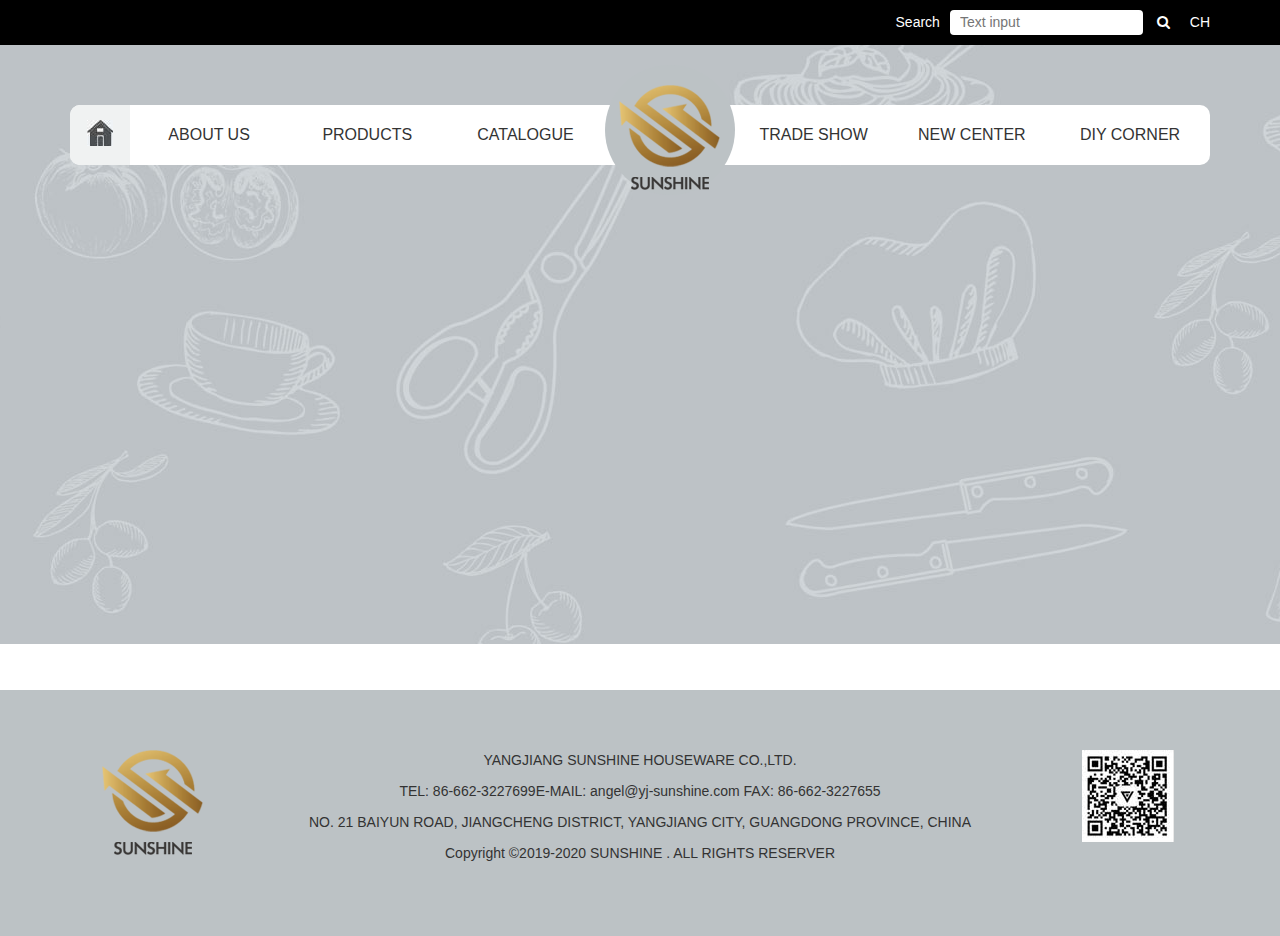
==== index.html @ 355a2ae2 "更新头部" ====
<!doctype html>
<html class="no-js" lang="en">

<head>
    <meta charset="utf-8">
    <meta http-equiv="x-ua-compatible" content="ie=edge">
    <title>Homepage || conjoint</title>
    <meta name="description" content="">
    <meta name="viewport" content="width=device-width, initial-scale=1">

    <!-- Favicon Icon -->
    <link rel="shortcut icon" type="image/x-icon" href="img/favicon.ico">

    <!-- All css here -->
    <link rel="stylesheet" href="css/bootstrap.min.css">
    <link rel="stylesheet" href="css/font-awesome.min.css">
    <link rel="stylesheet" href="css/animate.css">
    <link rel="stylesheet" href="css/style.css">
    <link rel="stylesheet" href="css/responsive.css">
</head>

<body>
    <!--[if lt IE 8]>
            <p class="browserupgrade">You are using an <strong>outdated</strong> browser. Please <a href="http://browsehappy.com/">upgrade your browser</a> to improve your experience.</p>
        <![endif]-->

    <!-- Header Area Start -->
    <header class="header-area bg-01">
        <div class="top hidden-xs">
            <div class="container">
                <div class="row">
                    <div class="col-md-5 col-md-offset-7 tar">
                        Search<input type="text" class="ipt-search" placeholder="Text input">
                        <i class="fa fa-search ml10"></i><span class="ml20">CH</span>
                    </div>
                </div>
            </div>
        </div>
        <div class="wrapper overlay-light-1 fixed header-sticky">
            <div class="container">
                <div class="row">
                    <div class="col-lg-12 col-md-12 hidden-xs">
                        <div class="nav-bar text-right">
                            <span class="ico-home tac"><img src="img/ico-home.jpg" alt=""></span>
                            <nav class="ml10 nav">
                                <ul>
                                    <li><a href="index.html">ABOUT US</a></li>
                                    <li><a href="about.html">PRODUCTS</a></li>
                                    <li><a href="portfolio.html">CATALOGUE</a></li>
                                    <li class="logo-circle"><img src="img/logo.png" alt=""></li>
                                    <li><a href="blog.html">TRADE SHOW</a></li>
                                    <li><a href="#">NEW CENTER</a></li>
                                    <li><a href="contact.html">DIY CORNER</a></li>
                                </ul>
                            </nav>
                        </div>
                    </div>
                </div>
            </div>
            <div class="mobile-menu hidden-lg hidden-md">
                <div class="m-nav"><span class=""></span><span></span><span class=""></span></div>
            </div>
        </div>
    </header>
    <!-- Header Area End -->
    <!-- Background Area Start -->
    <!-- Blog Area End -->
    <!-- Footer Area Start -->
    <footer class="footer-area overlay-6">
        <div class="container">
            <div class="row">
                <div class="col-lg-2 col-md-2 col-xs-12 tac">
                    <img src="img/logo.png" alt="">
                </div>
                <div class="col-lg-8 col-md-8 col-md-offset-0 col-xs-10 col-xs-offset-1 tac">
                    <p class="foot-txt">YANGJIANG SUNSHINE HOUSEWARE  CO.,LTD.</p>
                    <p class="foot-txt">TEL: 86-662-3227699<span>E-MAIL: angel@yj-sunshine.com </span><span>FAX: 86-662-3227655</span></p>
                    <p class="foot-txt"> NO. 21 BAIYUN ROAD, JIANGCHENG DISTRICT, YANGJIANG CITY, GUANGDONG PROVINCE, CHINA</p>
                    <p class="foot-txt"> Copyright ©2019-2020 SUNSHINE . ALL RIGHTS RESERVER</p>
                </div>
                <div class="col-lg-2 col-md-2 col-xs-12 tac">
                    <img src="img/wechat.jpg" alt="">
                </div>
            </div>
        </div> 
    </footer>
    <!-- Footer Area End -->

    <!-- All js here -->
    <script src="js/jquery-1.12.4.min.js"></script>
    <script src="js/bootstrap.min.js"></script>
    <script src="js/main.js"></script>
</body>

</html>
---- css/style.css ----
body {font-size: 14px;color: #333;box-sizing: border-box;}
strong {font-weight: 500;}
a,a:hover,a:focus {text-decoration: none;outline: none;}
img {max-width: 100%;}
.fl{float: left;}
.fr{float: right;}
input:focus{outline: none;}
ul{	padding: 0;	margin: 0;}
ul li{list-style: none;}
.tac{text-align: center;}
.tar{text-align: right;}
.auto{margin:0 auto;}
.dsn{display: none}
.mb30{margin-bottom: 30px;}
.mb5{margin-bottom: 5px;}
.ml5{margin-left: 5px}
.mt5{margin-top: 5px}
.ml10{margin-left: 10px}
.ml20{margin-left: 20px}
.mt10{margin-top: 10px}
.mt15{margin-top: 15px}
.mt20{margin-top: 20px;}
.mt30{margin-top: 30px;}
.mt40{margin-top: 40px;}
.mt50{margin-top: 50px;}
.mt60{margin-top: 60px;}
.mr5{margin-right: 5px;}
.mr10{margin-right: 10px;}
.mr20{margin-right: 20px;}
.mb10{margin-bottom: 10px}
.mb20{margin-bottom: 20px}
.mb50{margin-bottom: 50px}
.pt10{padding-top: 10px}
.pb10{padding-bottom: 10px}
.pl10{padding-left: 10px;}
.pl20{padding-left: 20px;}
.pd10{padding:10px;}
.pd20{padding:20px;}
.color1{color: #ffe39f}
.color2{color: #0f65f7}
.c-fff{color:#fff;}
.bg-gray{background: #dcdcdc;}
.wrapper{max-width: 1200px;margin:0 auto;}
.wow { visibility: hidden; }

/* header部分 */
.top{height: 45px;background: #000;color: #fff}
.ico-home{float: left;background: #f0f2f2;width: 60px;height: 60px;padding-top: 15px;border-radius: 10px 0 0 10px}
.header-area{height: 690px;}
.bg-01{background: url('../img/bg-01.jpg') no-repeat center top;}
.ipt-search{border-radius: 4px;border:0;padding-left: 10px;margin-left: 10px;height: 25px;line-height: 25px;margin-top: 10px;color: #333}
.nav-bar{margin-top: 60px;height: 60px;background: #fff;border-radius: 10px;}
.nav ul{text-align: center;}
.nav ul li{float: left;height: 60px;line-height: 60px;width: 14%;}
.nav ul li a{color: #333;font-size: 16px;}
.nav li.logo-circle{width: 130px;height: 130px;border-radius: 50%;background: #bcc2c5;padding-top: 20px;position: relative;top: -40px}
.mobile-menu{height: 60px;background: #fff;}
.m-nav{display: block; top: 0; width: 30px; height: 60px;padding: 20px 0;float: right;cursor: pointer;position: relative;margin-right: 15px;}
.m-nav span{display: block;  width: 100%; height: 4px; background: #333; border-radius: 2px; position: absolute; top: 15px; transition: all .5s;}
.m-nav span:nth-child(2) { top: 26px;}
.m-nav span:nth-child(3) { top: 36px;}
.m-nav span.active:nth-child(1) {transform: translateY(7px) rotate(45deg); transition: all .5s;}
.m-nav span.active:nth-child(3) {transform: translateY(-9px) rotate(-45deg);transition: all .5s;}
.foot-txt{line-height: 1.5;font-size: 14px;}
.footer-area{padding-top: 60px;background: #bcc2c5;height: 246px;}
---- css/responsive.css ----
/* Large desktop :1920px. */
@media (min-width: 1920px) {
    
}
@media (max-width: 768px) {
  .foot-txt{margin-top: 10px;font-size: 12px;}
  .footer-area{height: 480px;}
  
}
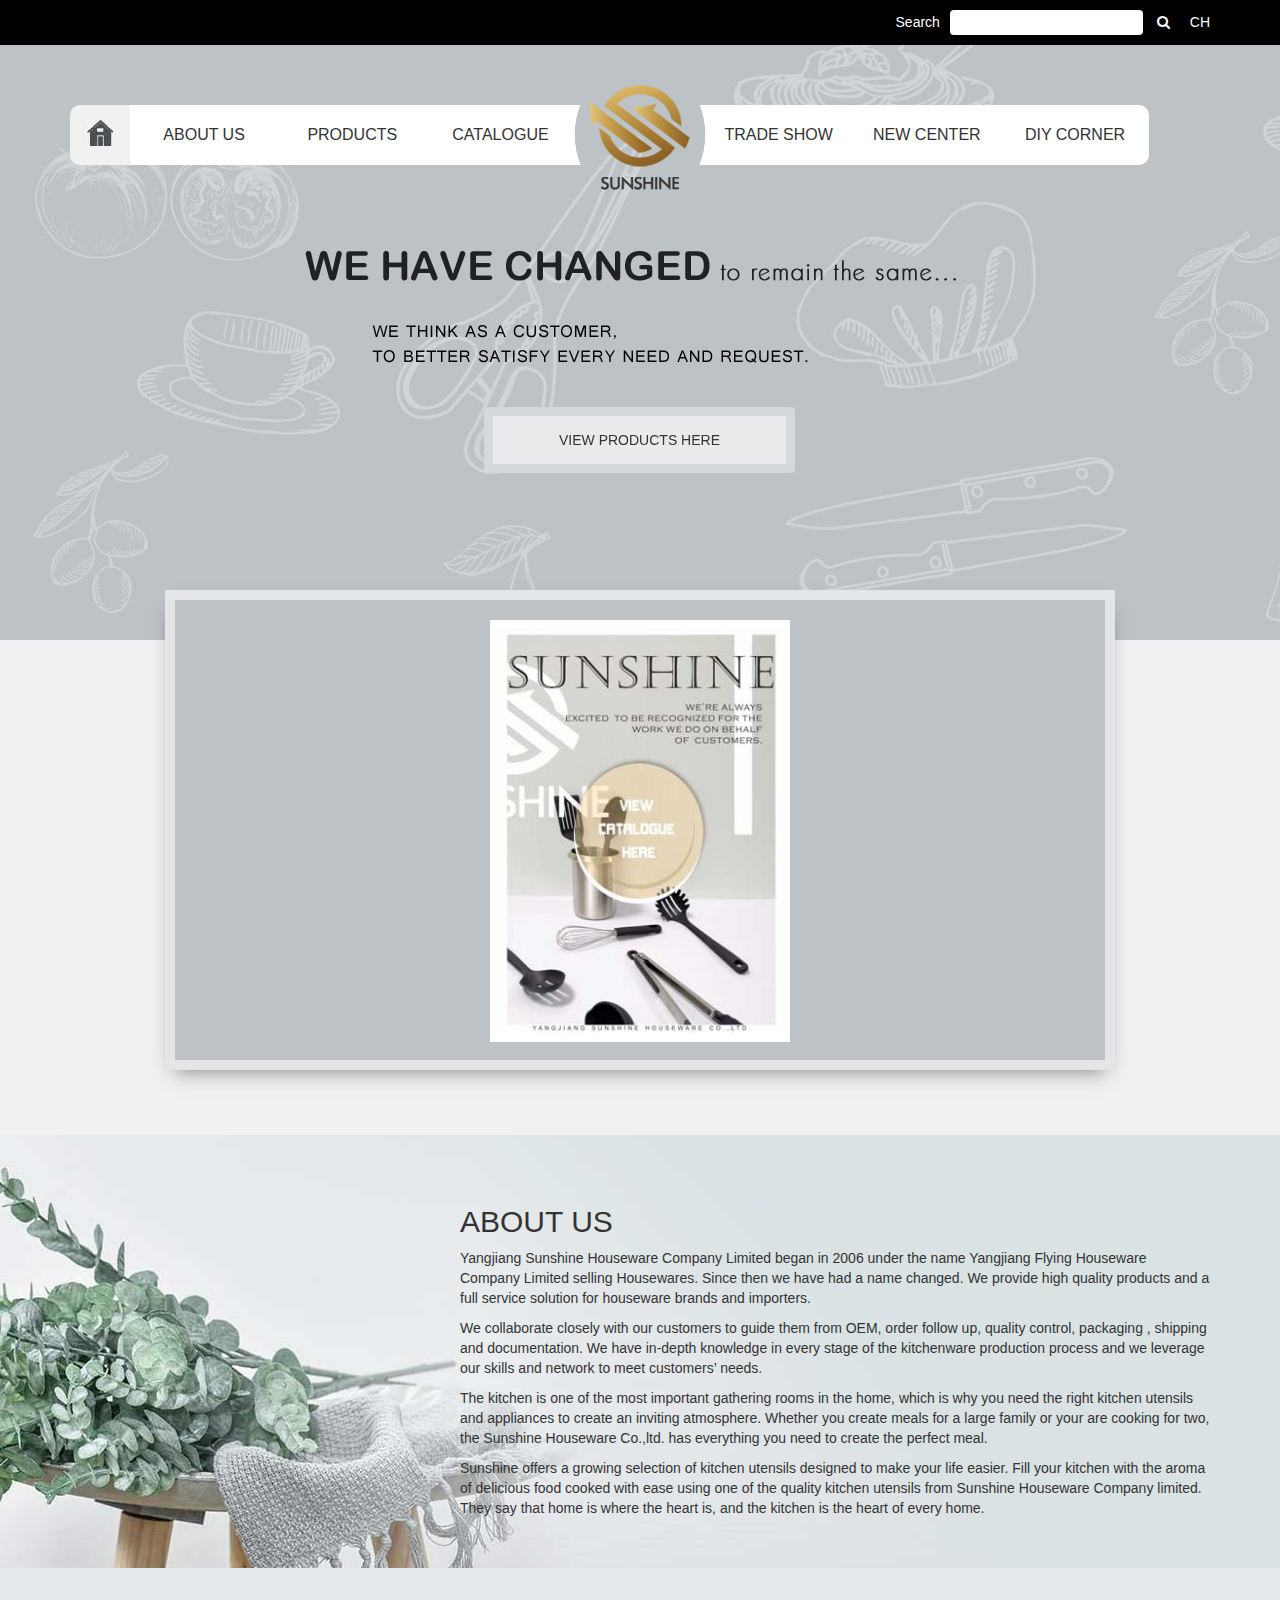
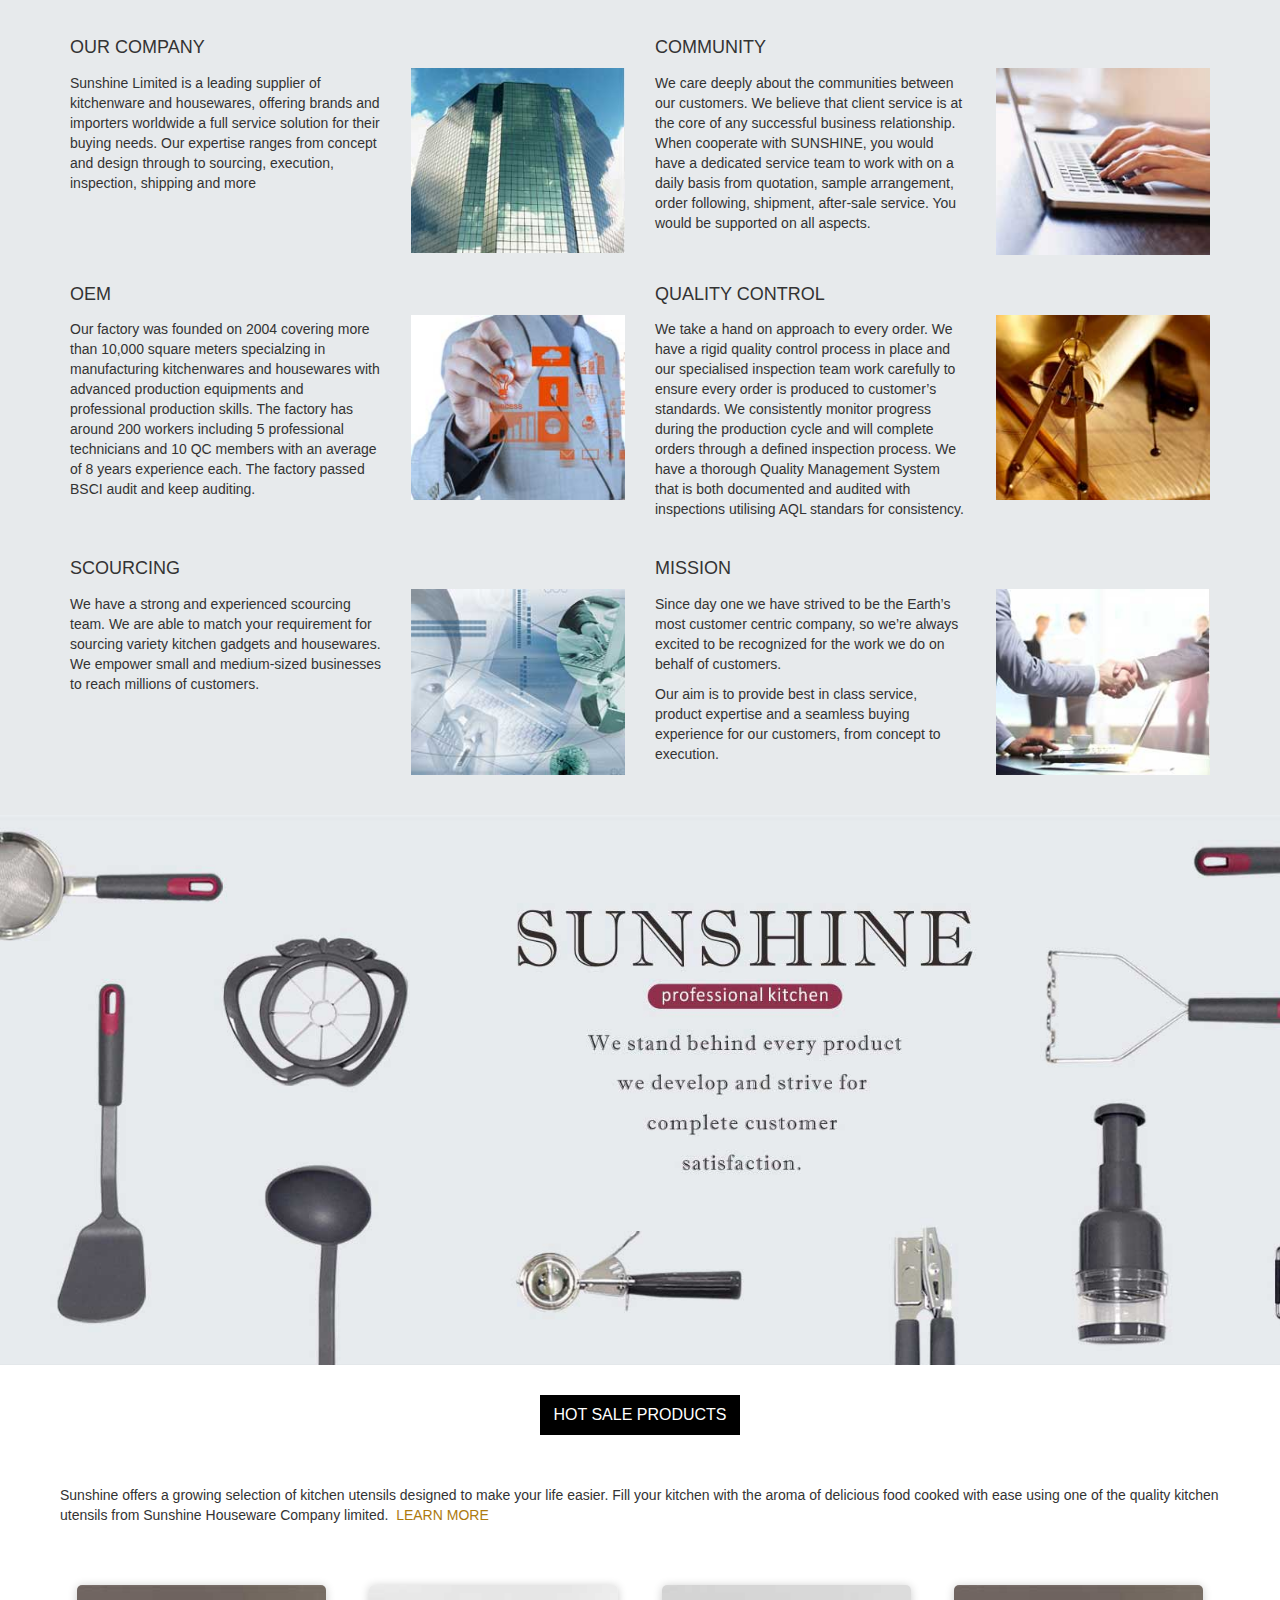
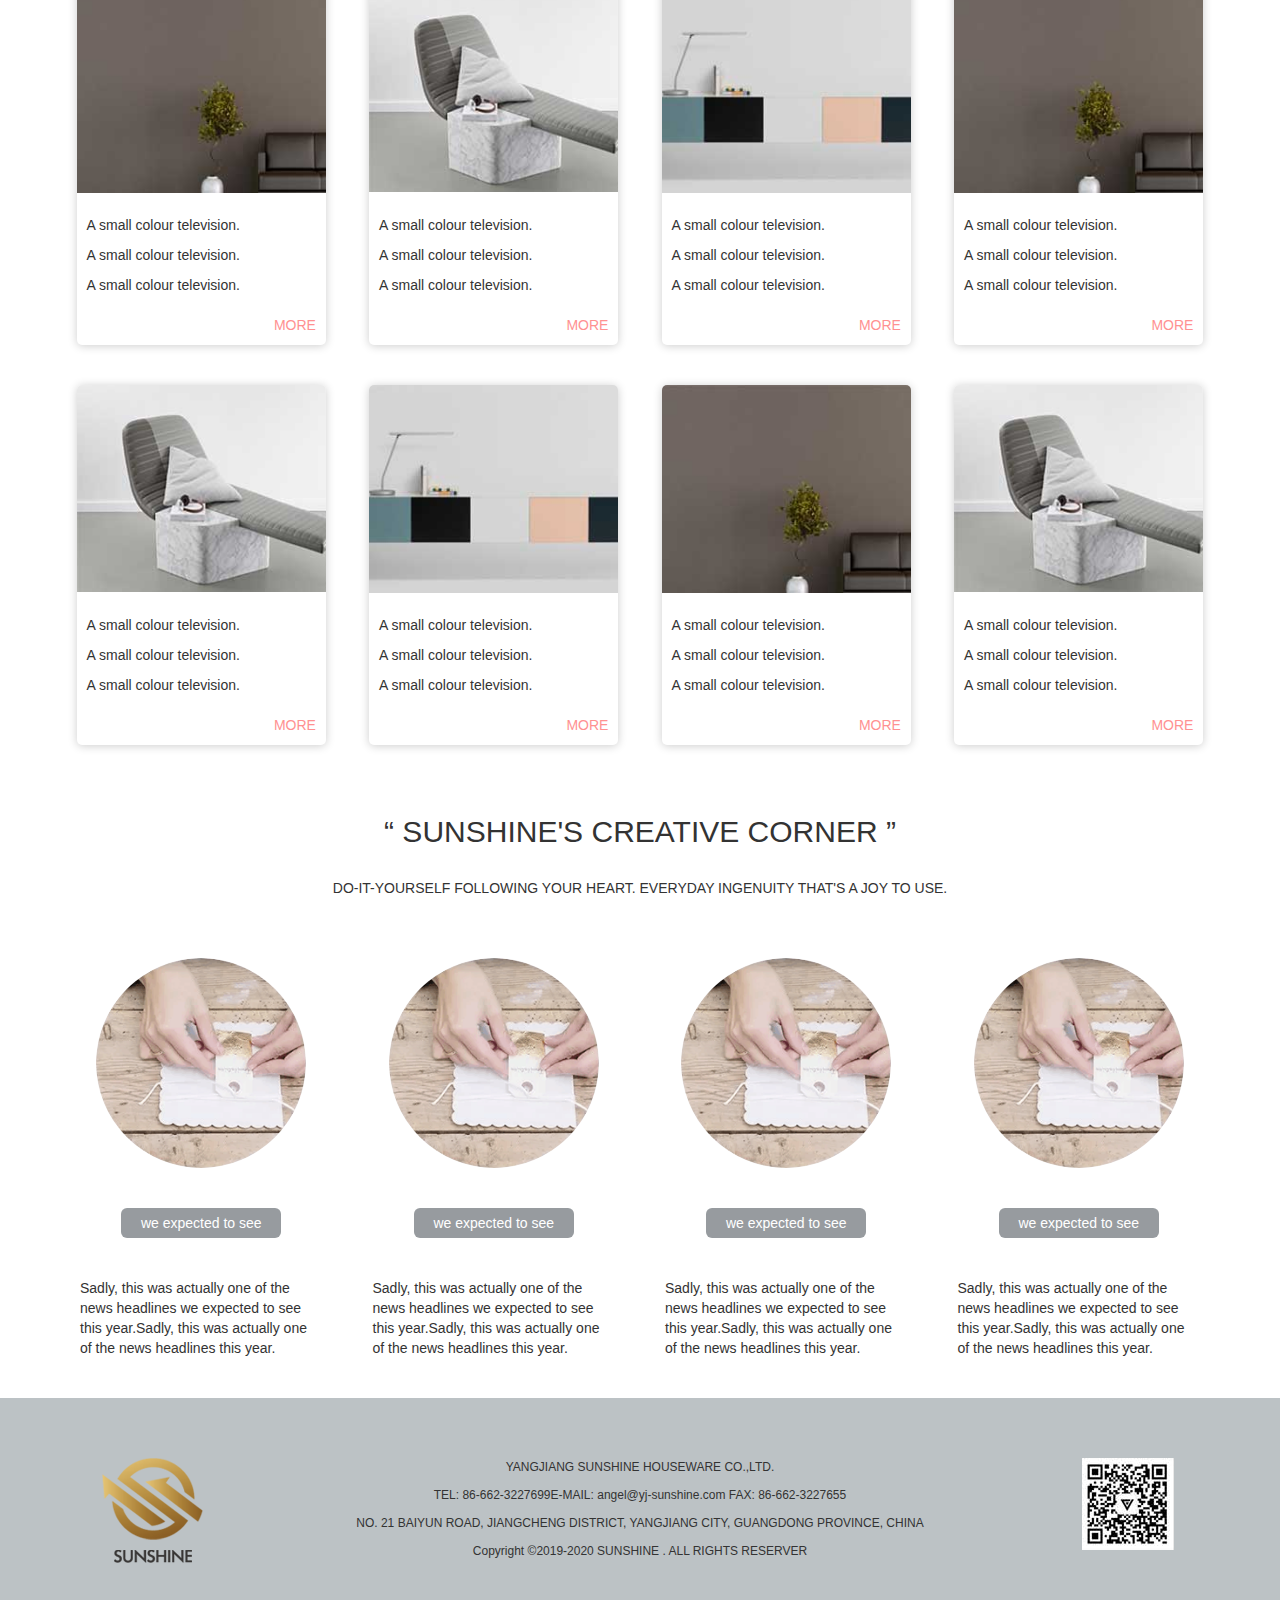
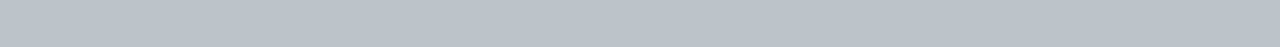
==== commit 979f43de: "主页制作完成" ====
--- a/index.html
+++ b/index.html
@@ -23,26 +23,29 @@
     <!--[if lt IE 8]>
             <p class="browserupgrade">You are using an <strong>outdated</strong> browser. Please <a href="http://browsehappy.com/">upgrade your browser</a> to improve your experience.</p>
         <![endif]-->
-
+     <!--[if lt IE 9]>
+            <script src="https://oss.maxcdn.com/libs/html5shiv/3.7.0/html5shiv.js"></script>
+            <script src="https://oss.maxcdn.com/libs/respond.js/1.4.2/respond.min.js"></script>
+        <![endif]-->   
     <!-- Header Area Start -->
     <header class="header-area bg-01">
         <div class="top hidden-xs">
             <div class="container">
                 <div class="row">
                     <div class="col-md-5 col-md-offset-7 tar">
-                        Search<input type="text" class="ipt-search" placeholder="Text input">
+                        Search<input type="text" class="ipt-search" placeholder="">
                         <i class="fa fa-search ml10"></i><span class="ml20">CH</span>
                     </div>
                 </div>
             </div>
         </div>
-        <div class="wrapper overlay-light-1 fixed header-sticky">
+        <div class="nav-wrap wrapper">
             <div class="container">
                 <div class="row">
                     <div class="col-lg-12 col-md-12 hidden-xs">
-                        <div class="nav-bar text-right">
-                            <span class="ico-home tac"><img src="img/ico-home.jpg" alt=""></span>
-                            <nav class="ml10 nav">
+                        <div class="nav-bar tac">
+                            <a href="index.html" class="ico-home tac"><img src="img/ico-home.jpg" alt=""></a>
+                            <nav class="nav">
                                 <ul>
                                     <li><a href="index.html">ABOUT US</a></li>
                                     <li><a href="about.html">PRODUCTS</a></li>
@@ -57,13 +60,274 @@
                     </div>
                 </div>
             </div>
-            <div class="mobile-menu hidden-lg hidden-md">
+            <div class="mobile-menu hidden-lg hidden-md hidden-sm">
                 <div class="m-nav"><span class=""></span><span></span><span class=""></span></div>
-            </div>
+                <div class="icologo"><img src="img/logo.png" alt=""></div>
+                <ul class="menu">
+                    <li><a href="index.html">ABOUT US</a></li>
+                    <li><a href="about.html">PRODUCTS</a></li>
+                    <li><a href="portfolio.html">CATALOGUE</a></li>
+                    <li><a href="blog.html">TRADE SHOW</a></li>
+                    <li><a href="#">NEW CENTER</a></li>
+                    <li><a href="contact.html">DIY CORNER</a></li>
+                </ul>
+            </div>
+            
+        </div>
+        <div class="banner tac">
+            <div><img src="img/banner-text.png" alt="" width="60%" style="max-width: 680px"></div>
+            <div class="mt30 buttonfx btn-green"><a class="shutter-in-horizontal green-border-2" href="#">VIEW PRODUCTS HERE</a></div>
         </div>
     </header>
+    <section class="content">
+        <div class="index-sec1 hidden-xs">
+            <div class="imgView">
+                <div class="img-box"><img src="img/index-01.jpg" alt=""></div>
+            </div>
+        </div>
+        <div class="index-sec2">
+            <div class="container">
+                <div class="row">
+                    <div class="col-md-8 col-md-offset-4 col-xs-12">
+                        <h2 class="mt30">ABOUT US</h2>
+                        <p>Yangjiang Sunshine Houseware Company Limited began in 2006 under the name Yangjiang Flying Houseware Company Limited selling Housewares. Since then we have had a name changed. We provide  high quality products and a full service solution for houseware brands and importers.</p>
+                        <p>We collaborate closely with our customers to guide them from OEM, order follow up, quality control,  packaging , shipping and documentation. We have in-depth knowledge in every stage of the kitchenware production process and we leverage our skills and network to meet customers’ needs.</p>
+                        <p>The kitchen is one of the most important gathering rooms in the home, which is why you need the right kitchen utensils and appliances to create an inviting atmosphere. Whether you create meals for a large family or your are cooking for two, the Sunshine Houseware Co.,ltd. has everything you need to create the perfect meal. </p>
+                        <p>Sunshine offers a growing selection of kitchen utensils designed to make your life easier. Fill your kitchen with the aroma of delicious food cooked with ease using one of the quality kitchen utensils from Sunshine Houseware Company limited. 
+                        They say that home is where the heart is, and the kitchen is the heart of every home. </p>
+                    </div>
+                </div>
+            </div>
+        </div>
+        <div class="index-sec3">
+            <div class="container">
+                <div class="row">
+                    <div class="col-lg-6 col-md-6 col-sm-12 col-xs-12 mt20">
+                        <div class="row">
+                            <div class="col-lg-7 col-md-7 col-sm-7 col-xs-12">
+                                <h4>OUR COMPANY</h4>
+                                <p class="mt15">Sunshine Limited is a leading supplier of kitchenware and housewares, offering brands and importers worldwide a full service solution for their buying needs. Our expertise ranges from concept and design through to sourcing, execution, inspection, shipping and more</p>
+                            </div>
+                            <div class="col-lg-5 col-md-5 col-sm-5 col-xs-12 tac">
+                                <img src="img/a.jpg" alt="">
+                            </div>
+                        </div>
+                    </div>
+                    <div class="col-lg-6 col-md-6 col-sm-12 col-xs-12 mt20">
+                        <div class="row">
+                            <div class="col-lg-7 col-md-7 col-sm-7 col-xs-12">
+                                <h4>COMMUNITY</h4>
+                                <p class="mt15">We care deeply about the communities between our customers. We believe that client service is at the core of any successful business relationship. When cooperate with SUNSHINE, you would have a dedicated service team to work with on a daily basis from quotation, sample arrangement, order following, shipment, after-sale service. You would be supported on all aspects. </p>
+                            </div>
+                            <div class="col-lg-5 col-md-5 col-sm-5 col-xs-12 tac">
+                                <img src="img/b.jpg" alt="">
+                            </div>
+                        </div>
+                    </div>
+                    <div class="col-lg-6 col-md-6 col-sm-12 col-xs-12 mt20">
+                        <div class="row">
+                            <div class="col-lg-7 col-md-7 col-sm-7 col-xs-12">
+                                <h4>OEM</h4>
+                                <p class="mt15">Our factory was founded on 2004 covering more than 10,000 square meters specialzing in manufacturing kitchenwares and housewares with advanced production equipments and professional production skills. The factory has around 200 workers including 5 professional technicians and 10 QC members with an average of 8 years experience each. The factory passed BSCI audit and keep auditing.  </p>
+                            </div>
+                            <div class="col-lg-5 col-md-5 col-sm-5 col-xs-12 tac">
+                                <img src="img/c.jpg" alt="">
+                            </div>
+                        </div>
+                    </div>
+                    <div class="col-lg-6 col-md-6 col-sm-12 col-xs-12 mt20">
+                        <div class="row">
+                            <div class="col-lg-7 col-md-7 col-sm-7 col-xs-12">
+                                <h4>QUALITY CONTROL</h4>
+                                <p class="mt15">We take a hand on approach to every order. We have a rigid quality control process in place and our specialised inspection team work carefully to ensure every order is produced to customer’s standards. We consistently monitor progress during the production cycle and will complete orders through a defined inspection process. We have a thorough Quality Management System that is both documented and audited with inspections utilising AQL standars for consistency. </p>
+                            </div>
+                            <div class="col-lg-5 col-md-5 col-sm-5 col-xs-12 tac">
+                                <img src="img/d.jpg" alt="">
+                            </div>
+                        </div>
+                    </div>
+                    <div class="col-lg-6 col-md-6 col-sm-12 col-xs-12 mt20">
+                        <div class="row">
+                            <div class="col-lg-7 col-md-7 col-sm-7 col-xs-12">
+                                <h4>SCOURCING</h4>
+                                <p class="mt15">We have a strong and experienced scourcing team. We are able to match your requirement for sourcing variety kitchen gadgets and housewares. We empower small and medium-sized businesses to reach millions of customers.</p>
+                            </div>
+                            <div class="col-lg-5 col-md-5 col-sm-5 col-xs-12 tac">
+                                <img src="img/e.jpg" alt="">
+                            </div>
+                        </div>
+                    </div>
+                    <div class="col-lg-6 col-md-6 col-sm-12 col-xs-12 mt20">
+                        <div class="row">
+                            <div class="col-lg-7 col-md-7 col-sm-7 col-xs-12">
+                                <h4>MISSION</h4>
+                                <p class="mt15">Since day one we have strived to be the Earth’s most customer centric company, so we’re always excited to be recognized for the work we do on behalf of customers.</p>
+                                <p>Our aim is to provide best in class service, product expertise and a seamless buying experience for our customers, from concept to execution.</p>
+                            </div>
+                            <div class="col-lg-5 col-md-5 col-sm-5 col-xs-12 tac">
+                                <img src="img/f.jpg" alt="">
+                            </div>
+                        </div>
+                    </div>
+                </div>
+            </div>
+        </div>
+        <div class="index-sec4"></div>
+        <div class="index-sec5">
+            <div class="wrapper">
+               <div class="tit-tag">HOT SALE PRODUCTS</div>
+                <p class="pd20">Sunshine offers a growing selection of kitchen utensils designed to make your life easier. Fill your kitchen with the aroma of delicious food cooked with ease using one of the quality kitchen utensils from Sunshine Houseware Company limited.  <a href="" class="link-more">&nbsp;LEARN MORE</a> </p> 
+            </div>
+            <div class="container">
+                <div class="row">
+                    <div class="col-lg-3 col-md-4 col-sm-6 col-xs-12 mt20">
+                        <div class="proList">
+                            <div class="proImg"><a href=""><img src="img/1.jpg" alt="" width="100%"></a></div>
+                            <div class="img-txt">
+                                <p>A small colour television.</p>
+                                <p>A small colour television.</p>
+                                <p>A small colour television.</p>
+                                <p>A small colour television.</p>
+                            </div>
+                            <div class="tar pd10"><a href="" class="c-red">MORE</a></div>
+                        </div>
+                    </div>
+                    <div class="col-lg-3 col-md-4 col-sm-6 col-xs-12 mt20">
+                        <div class="proList">
+                            <div class="proImg"><a href=""><img src="img/2.jpg" alt="" width="100%"></a></div>
+                            <div class="img-txt">
+                                <p>A small colour television.</p>
+                                <p>A small colour television.</p>
+                                <p>A small colour television.</p>
+                                <p>A small colour television.</p>
+                            </div>
+                            <div class="tar pd10"><a href="" class="c-red">MORE</a></div>
+                        </div>
+                    </div>
+                    <div class="col-lg-3 col-md-4 col-sm-6 col-xs-12 mt20">
+                        <div class="proList">
+                            <div class="proImg"><a href=""><img src="img/3.jpg" alt="" width="100%"></a></div>
+                            <div class="img-txt">
+                                <p>A small colour television.</p>
+                                <p>A small colour television.</p>
+                                <p>A small colour television.</p>
+                                <p>A small colour television.</p>
+                            </div>
+                            <div class="tar pd10"><a href="" class="c-red">MORE</a></div>
+                        </div>
+                    </div>
+                    <div class="col-lg-3 col-md-4 col-sm-6 col-xs-12 mt20">
+                        <div class="proList">
+                            <div class="proImg"><a href=""><img src="img/1.jpg" alt="" width="100%"></a></div>
+                            <div class="img-txt">
+                                <p>A small colour television.</p>
+                                <p>A small colour television.</p>
+                                <p>A small colour television.</p>
+                                <p>A small colour television.</p>
+                            </div>
+                            <div class="tar pd10"><a href="" class="c-red">MORE</a></div>
+                        </div>
+                    </div>
+                    <div class="col-lg-3 col-md-4 col-sm-6 col-xs-12 mt20">
+                        <div class="proList">
+                            <div class="proImg"><a href=""><img src="img/2.jpg" alt="" width="100%"></a></div>
+                            <div class="img-txt">
+                                <p>A small colour television.</p>
+                                <p>A small colour television.</p>
+                                <p>A small colour television.</p>
+                                <p>A small colour television.</p>
+                            </div>
+                            <div class="tar pd10"><a href="" class="c-red">MORE</a></div>
+                        </div>
+                    </div>
+                    <div class="col-lg-3 col-md-4 col-sm-6 col-xs-12 mt20">
+                        <div class="proList">
+                            <div class="proImg"><a href=""><img src="img/3.jpg" alt="" width="100%"></a></div>
+                            <div class="img-txt">
+                                <p>A small colour television.</p>
+                                <p>A small colour television.</p>
+                                <p>A small colour television.</p>
+                                <p>A small colour television.</p>
+                            </div>
+                            <div class="tar pd10"><a href="" class="c-red">MORE</a></div>
+                        </div>
+                    </div>
+                    <div class="col-lg-3 col-md-4 col-sm-6 col-xs-12 mt20">
+                        <div class="proList">
+                            <div class="proImg"><a href=""><img src="img/1.jpg" alt="" width="100%"></a></div>
+                            <div class="img-txt">
+                                <p>A small colour television.</p>
+                                <p>A small colour television.</p>
+                                <p>A small colour television.</p>
+                                <p>A small colour television.</p>
+                            </div>
+                            <div class="tar pd10"><a href="" class="c-red">MORE</a></div>
+                        </div>
+                    </div>
+                    <div class="col-lg-3 col-md-4 col-sm-6 col-xs-12 mt20">
+                        <div class="proList">
+                            <div class="proImg"><a href=""><img src="img/2.jpg" alt="" width="100%"></a></div>
+                            <div class="img-txt">
+                                <p>A small colour television.</p>
+                                <p>A small colour television.</p>
+                                <p>A small colour television.</p>
+                                <p>A small colour television.</p>
+                            </div>
+                            <div class="tar pd10"><a href="" class="c-red">MORE</a></div>
+                        </div>
+                    </div>
+                </div>
+            </div>
+        </div>
+        <div class="index-sec6">
+            <h2 class="tac mt30">“ SUNSHINE'S CREATIVE CORNER ”</h2>
+            <p class="pd20 tac">DO-IT-YOURSELF FOLLOWING YOUR HEART. EVERYDAY INGENUITY THAT'S A JOY TO USE. </p>
+            <div class="container">
+                <div class="row">
+                    <div class="col-lg-3 col-md-4 col-sm-6 col-xs-12 mt20">
+                        <div class="">
+                            <div class="diyImg"><a href=""><img src="img/diy.png" alt="" width="100%"></a></div>
+                            <div class="mt20 tac"><a href="" class="diyBtn">we expected to see</a></div>
+                            <div class="mt20 img-txt">
+                                <p>Sadly, this was actually one of the news headlines we expected to see this year.Sadly, this was actually one of the news headlines this year.</p>
+                            </div>
+                        </div>
+                    </div>
+                    <div class="col-lg-3 col-md-4 col-sm-6 col-xs-12 mt20">
+                        <div class="">
+                            <div class="diyImg"><a href=""><img src="img/diy.png" alt="" width="100%"></a></div>
+                            <div class="mt20 tac"><a href="" class="diyBtn">we expected to see</a></div>
+                            <div class="mt20 img-txt">
+                                <p>Sadly, this was actually one of the news headlines we expected to see this year.Sadly, this was actually one of the news headlines this year.</p>
+                            </div>
+                        </div>
+                    </div>
+                    <div class="col-lg-3 col-md-4 col-sm-6 col-xs-12 mt20">
+                        <div class="">
+                            <div class="diyImg"><a href=""><img src="img/diy.png" alt="" width="100%"></a></div>
+                            <div class="mt20 tac"><a href="" class="diyBtn">we expected to see</a></div>
+                            <div class="mt20 img-txt">
+                                <p>Sadly, this was actually one of the news headlines we expected to see this year.Sadly, this was actually one of the news headlines this year.</p>
+                            </div>
+                        </div>
+                    </div>
+                    <div class="col-lg-3 col-md-4 col-sm-6 col-xs-12 mt20">
+                        <div class="">
+                            <div class="diyImg"><a href=""><img src="img/diy.png" alt="" width="100%"></a></div>
+                            <div class="mt20 tac"><a href="" class="diyBtn">we expected to see</a></div>
+                            <div class="mt20 img-txt">
+                                <p>Sadly, this was actually one of the news headlines we expected to see this year.Sadly, this was actually one of the news headlines this year.</p>
+                            </div>
+                        </div>
+                    </div>
+                </div>
+            </div>
+        </div>
+    </section>
     <!-- Header Area End -->
     <!-- Background Area Start -->
+    
+    
     <!-- Blog Area End -->
     <!-- Footer Area Start -->
     <footer class="footer-area overlay-6">
@@ -73,16 +337,18 @@
                     <img src="img/logo.png" alt="">
                 </div>
                 <div class="col-lg-8 col-md-8 col-md-offset-0 col-xs-10 col-xs-offset-1 tac">
-                    <p class="foot-txt">YANGJIANG SUNSHINE HOUSEWARE  CO.,LTD.</p>
-                    <p class="foot-txt">TEL: 86-662-3227699<span>E-MAIL: angel@yj-sunshine.com </span><span>FAX: 86-662-3227655</span></p>
-                    <p class="foot-txt"> NO. 21 BAIYUN ROAD, JIANGCHENG DISTRICT, YANGJIANG CITY, GUANGDONG PROVINCE, CHINA</p>
+                    <p class="foot-txt">YANGJIANG SUNSHINE HOUSEWARE CO.,LTD.</p>
+                    <p class="foot-txt">TEL: 86-662-3227699<span>E-MAIL: angel@yj-sunshine.com </span><span>FAX:
+                            86-662-3227655</span></p>
+                    <p class="foot-txt"> NO. 21 BAIYUN ROAD, JIANGCHENG DISTRICT, YANGJIANG CITY, GUANGDONG PROVINCE,
+                        CHINA</p>
                     <p class="foot-txt"> Copyright ©2019-2020 SUNSHINE . ALL RIGHTS RESERVER</p>
                 </div>
                 <div class="col-lg-2 col-md-2 col-xs-12 tac">
                     <img src="img/wechat.jpg" alt="">
                 </div>
             </div>
-        </div> 
+        </div>
     </footer>
     <!-- Footer Area End -->
 
--- a/css/style.css
+++ b/css/style.css
@@ -1,4 +1,4 @@
-body {font-size: 14px;color: #333;box-sizing: border-box;}
+body {font-size: 14px;color: #333;box-sizing: border-box;font-family: 'Open Sans', sans-serif, 'Microsoft YaHei'}
 strong {font-weight: 500;}
 a,a:hover,a:focus {text-decoration: none;outline: none;}
 img {max-width: 100%;}
@@ -46,20 +46,70 @@
 /* header部分 */
 .top{height: 45px;background: #000;color: #fff}
 .ico-home{float: left;background: #f0f2f2;width: 60px;height: 60px;padding-top: 15px;border-radius: 10px 0 0 10px}
-.header-area{height: 690px;}
+.header-area{padding-bottom: 30px}
 .bg-01{background: url('../img/bg-01.jpg') no-repeat center top;}
+.nav-wrap{height: 90px;}
 .ipt-search{border-radius: 4px;border:0;padding-left: 10px;margin-left: 10px;height: 25px;line-height: 25px;margin-top: 10px;color: #333}
-.nav-bar{margin-top: 60px;height: 60px;background: #fff;border-radius: 10px;}
+.nav-bar{margin-top: 60px;height: 60px;border-radius: 10px;width: 100%;}
+.nav-bar.sticky{position: fixed;left: 0;top: 0;margin-top: 0;z-index: 999;}
 .nav ul{text-align: center;}
-.nav ul li{float: left;height: 60px;line-height: 60px;width: 14%;}
-.nav ul li a{color: #333;font-size: 16px;}
-.nav li.logo-circle{width: 130px;height: 130px;border-radius: 50%;background: #bcc2c5;padding-top: 20px;position: relative;top: -40px}
-.mobile-menu{height: 60px;background: #fff;}
+.nav ul li{float: left;height: 60px;line-height: 60px;width: 13.6%;background: #fff;position: relative;}
+.nav ul li a{color: #333;font-size: 14px;}
+.nav ul li a:hover{color: #ca662a;}
+.nav-bar.sticky .logo-circle{display: none;}
+.nav li.logo-circle{width: 130px;height: 130px;background:transparent;padding-top: 20px;top: -40px;position: relative;}
+.nav li:nth-child(3)::after{position: absolute;content: '';display: block;width: 6px;height: 60px;;right: -6px;top:0;background:url('../img/nav-bg-l.png') no-repeat right top;}
+.nav li:nth-child(5)::before{position: absolute;content: '';display: block;width: 6px;height: 60px;;left: -6px;top:0;background:url('../img/nav-bg-r.png') no-repeat left top;}
+.nav li:last-child{border-radius: 0px 10px 10px 0px }
+.mobile-menu{height: 60px;background: #fff;border-bottom: 1px solid #ddd;}
+.menu{ position: absolute; z-index: 999; top: 60px; width: 100%;  left: 0;background: #fff;height: 0;overflow: hidden;-webkit-transition: 0.5s all; -o-transition: 0.5s all; transition: 0.5s all;}
+.menu.active{height: 294px;}
+.menu li{display: block;}
+.icologo{position: absolute;left: 20px;top: 10px;width: 40px;height: 50px;}
+.menu li a{padding: 14px 18px;font-weight: bold; padding-right: 25px; display: block; border-bottom: 1px solid #ddd;font-family: 'Open Sans condensed',sans-serif;color: #333}
 .m-nav{display: block; top: 0; width: 30px; height: 60px;padding: 20px 0;float: right;cursor: pointer;position: relative;margin-right: 15px;}
 .m-nav span{display: block;  width: 100%; height: 4px; background: #333; border-radius: 2px; position: absolute; top: 15px; transition: all .5s;}
 .m-nav span:nth-child(2) { top: 26px;}
 .m-nav span:nth-child(3) { top: 36px;}
-.m-nav span.active:nth-child(1) {transform: translateY(7px) rotate(45deg); transition: all .5s;}
-.m-nav span.active:nth-child(3) {transform: translateY(-9px) rotate(-45deg);transition: all .5s;}
-.foot-txt{line-height: 1.5;font-size: 14px;}
-.footer-area{padding-top: 60px;background: #bcc2c5;height: 246px;}+.m-nav span.active:nth-child(1) {transform: translateY(7px) rotate(45deg); transition: all .5s;top:19px;background: #e96656;}
+.m-nav span.active:nth-child(2) {display:none}
+.m-nav span.active:nth-child(3) {transform: translateY(-9px) rotate(-45deg);transition: all .5s;background: #e96656;}
+
+
+/* footer部分 */
+.foot-txt{margin-top:10px;line-height: 1.5;font-size: 12px;}
+.footer-area{padding-top: 60px;background: #bcc2c5;height: 480px;}
+
+/* index首页 */
+.buttonfx { outline: none; border: none; position: relative; display: inline-block; cursor: pointer; overflow: hidden; -webkit-transition: all .5s;
+  -o-transition: all .5s;transition: all .5s; text-align: center; }
+.buttonfx a { padding:14px 66px; display: inline-block; border-radius: 4px; font-weight: 500; }
+.btn-green a {background-color: #e8eaec;  color: #333;}
+.shutter-in-horizontal { display: inline-block; vertical-align: middle;  -webkit-transform: perspective(1px) translateZ(0);  transform: perspective(1px) translateZ(0);  -webkit-box-shadow: 0 0 40px -20px rgba(0, 0, 0, 0.1);  box-shadow: 0 0 40px -20px rgba(0, 0, 0, 0.1);  position: relative;  -webkit-transition-property: color;  -o-transition-property: color;  transition-property: color;  -webkit-transition-duration: 0.3s;  -o-transition-duration: 0.3s;  transition-duration: 0.3s;}
+.shutter-in-horizontal:before { content: ""; position: absolute; z-index: -1; top: 0; bottom: 0; left: 0; right: 0; background: rgba(255, 255, 255, 0.8);
+  -webkit-transform: scaleX(0); -ms-transform: scaleX(0); transform: scaleX(0); -webkit-transform-origin: 50%; -ms-transform-origin: 50%;  transform-origin: 50%; -webkit-transition-property: transform; -webkit-transition-property: -webkit-transform;  transition-property: -webkit-transform;
+  -o-transition-property: transform;  transition-property: transform;  transition-property: transform, -webkit-transform;  -webkit-transition-duration: 0.3s; -o-transition-duration: 0.3s;  transition-duration: 0.3s; -webkit-transition-timing-function: ease-out; -o-transition-timing-function: ease-out;
+  transition-timing-function: ease-out;  border-radius: 4px;}
+.green-border-2 {  border: 9px solid #d5d9dc;}
+.shutter-in-horizontal:hover:before, .shutter-in-horizontal:focus:before, .shutter-in-horizontal:active:before {  -webkit-transform: scaleX(1);  -ms-transform: scaleX(1); transform: scaleX(1); }
+.banner img{max-width: 680px;width: 90%;}
+.index-sec1{background: #f1f1f3;height: 300px;}
+.imgView{width: 650px;height: 300px;border: 10px solid #e3e5e7;background: #bcc2c5;margin: 0 auto;position: relative;top: -50px;box-shadow: 0 10px 20px -10px rgba(0,0,0,.5);-webkit-transition: all .5s;  -o-transition: all .6s;transition: all .6s;cursor: pointer;}
+.imgView:hover{background: #b6b2a1;}
+.img-box{width: 170px;height: 240px;margin:20px auto;-webkit-transition: all .4s; -o-transition: all .4s;transition: all .5s;}
+.img-box:hover{-webkit-transform: scale(1.1); -ms-transform: scale(1.1);transform: scale(1.1)}
+.index-sec2{background: url('../img/bg-03.jpg') no-repeat 45%;padding: 40px 10px}
+.index-sec3{background: #e7eaec;padding: 40px 10px}
+.index-sec3 img{width: 50%;}
+.index-sec4{background:  url('../img/bg-04.jpg') no-repeat;background-size: cover;height: 150px;}
+.tit-tag{background: #000;color: #fff;width: 200px;font-size: 16px;margin: 30px auto;text-align: center;height: 40px;line-height: 40px;}
+.link-more{color: #ad7a0d;font-size: 14px;}
+.img-txt{padding:10px;height: 100px;overflow: hidden;}
+.proImg{height: 220px;overflow: hidden;}
+.proList{box-shadow: 0 1px 10px 0px rgba(0,0,0,.2);border-radius: 5px;overflow: hidden;transition: all 0.3s linear;width: 95%;margin: 10px auto}
+.proList:hover{box-shadow: 0 5px 20px 0px rgba(0,0,0,.3)}
+.c-red{color: #ff9191}
+.index-sec6{padding: 30px 0}
+.diyImg{text-align: center;}
+.diyImg img{border-radius: 50%;width: 210px;height: 210px;;margin: 10px auto}
+.diyBtn{display: inline-block;text-align: center;;width: 160px;margin: 10px auto;background: #979b9f;height: 30px;line-height: 30px;;color: #fff;border-radius: 6px}--- a/css/responsive.css
+++ b/css/responsive.css
@@ -1,9 +1,29 @@
-/* Large desktop :1920px. */
+@media (min-width: 768px) {
+  .header-area {min-height: 640px;}
+  .nav-wrap{height: 190px;}
+  .nav ul li a{font-size: 10px;}
+  .nav ul li{width: 10%;}
+  .index-sec1{height: 355px;}
+  .index-sec3 img{width: 60%;margin-top: 20px;}
+  .index-sec4{height: 350px;}
+}
+@media (min-width: 992px) {
+  .index-sec1{height: 355px;}
+  .footer-area{height: 249px;}
+  .nav ul li a{font-size: 14px;}
+  .nav ul li{width: 12%;}
+  .index-sec3 img{width: 100%;margin-top: 40px}
+  .index-sec4{height: 450px;}
+}
+@media (min-width: 1200px) {
+  .index-sec1{height: 495px;}
+  .imgView{width: 950px;height: 480px;}
+  .img-box{width: 300px;height: 430px;}
+  .foot-txt{margin-top: 0;}
+  .nav ul li a{font-size: 16px;}
+  .nav ul li{width: 13%;}
+  .index-sec4{height: 550px;}
+}
 @media (min-width: 1920px) {
-    
-}
-@media (max-width: 768px) {
-  .foot-txt{margin-top: 10px;font-size: 12px;}
-  .footer-area{height: 480px;}
   
 }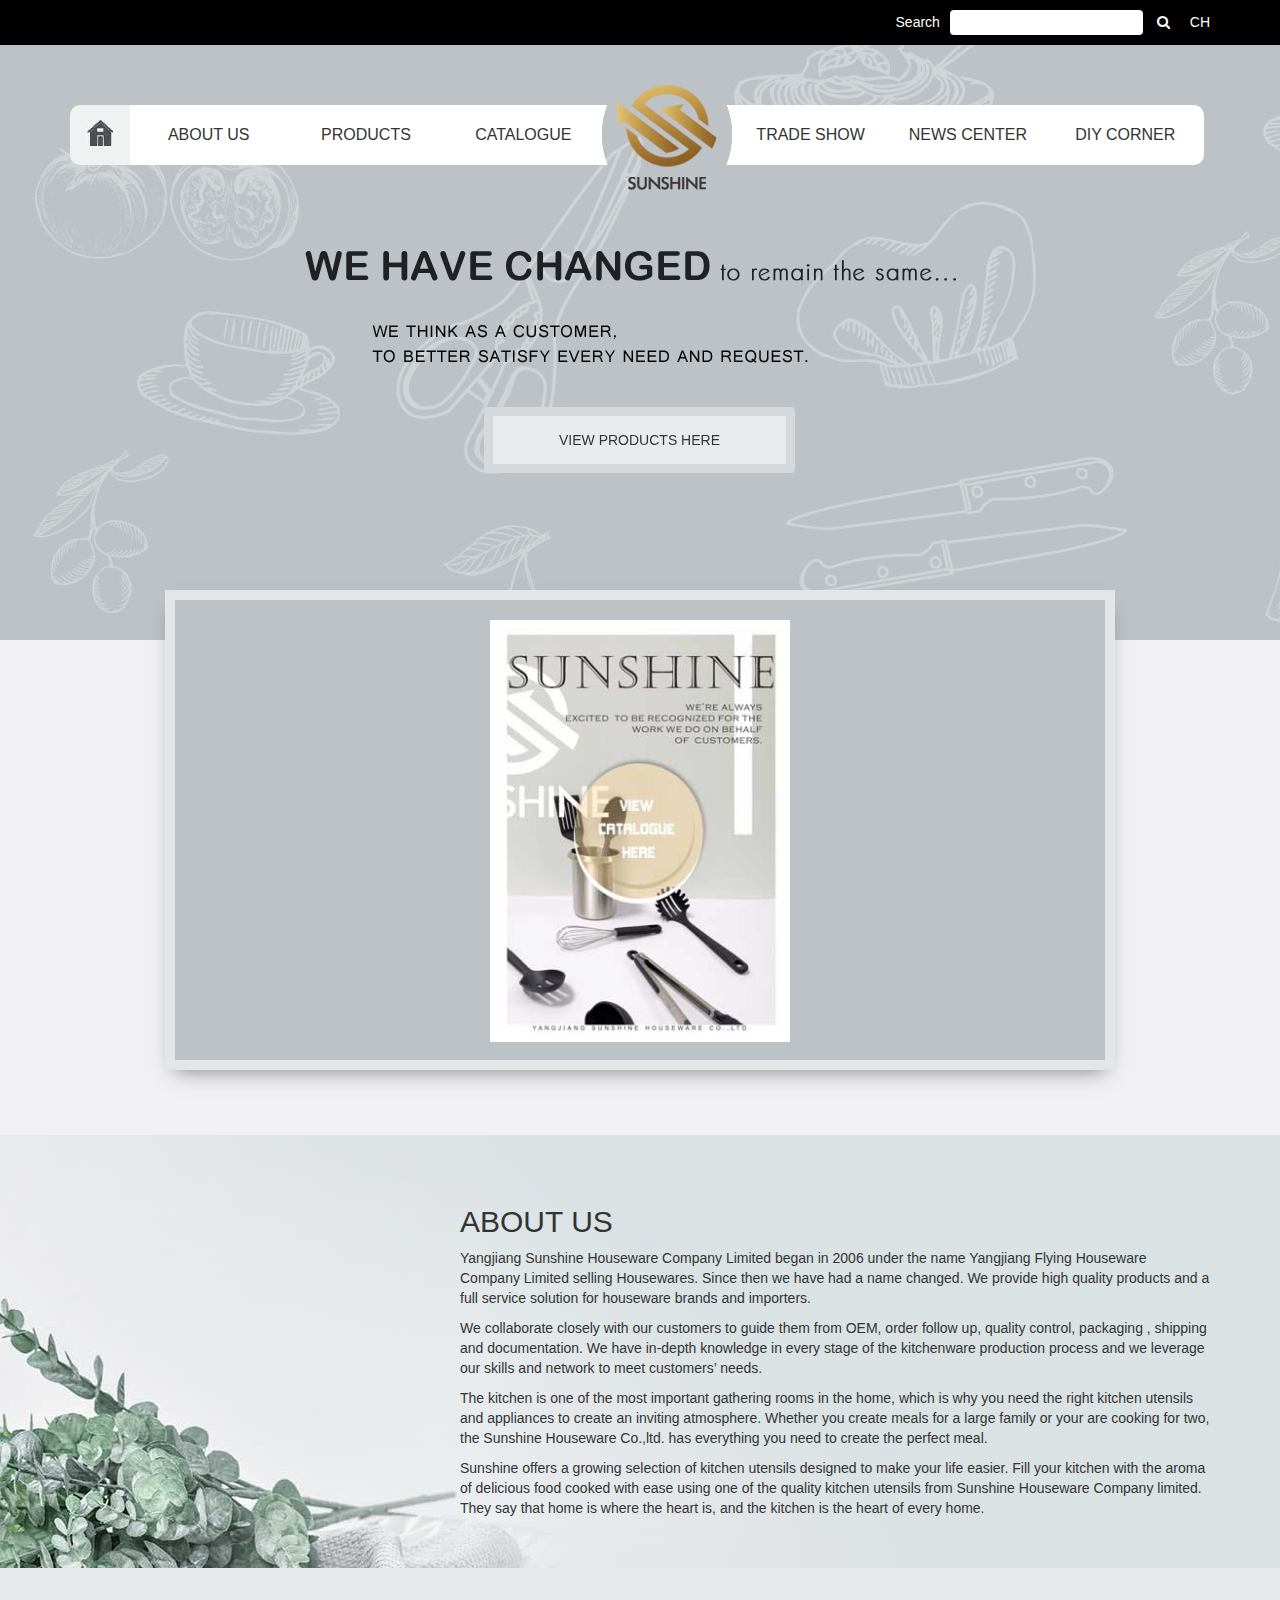
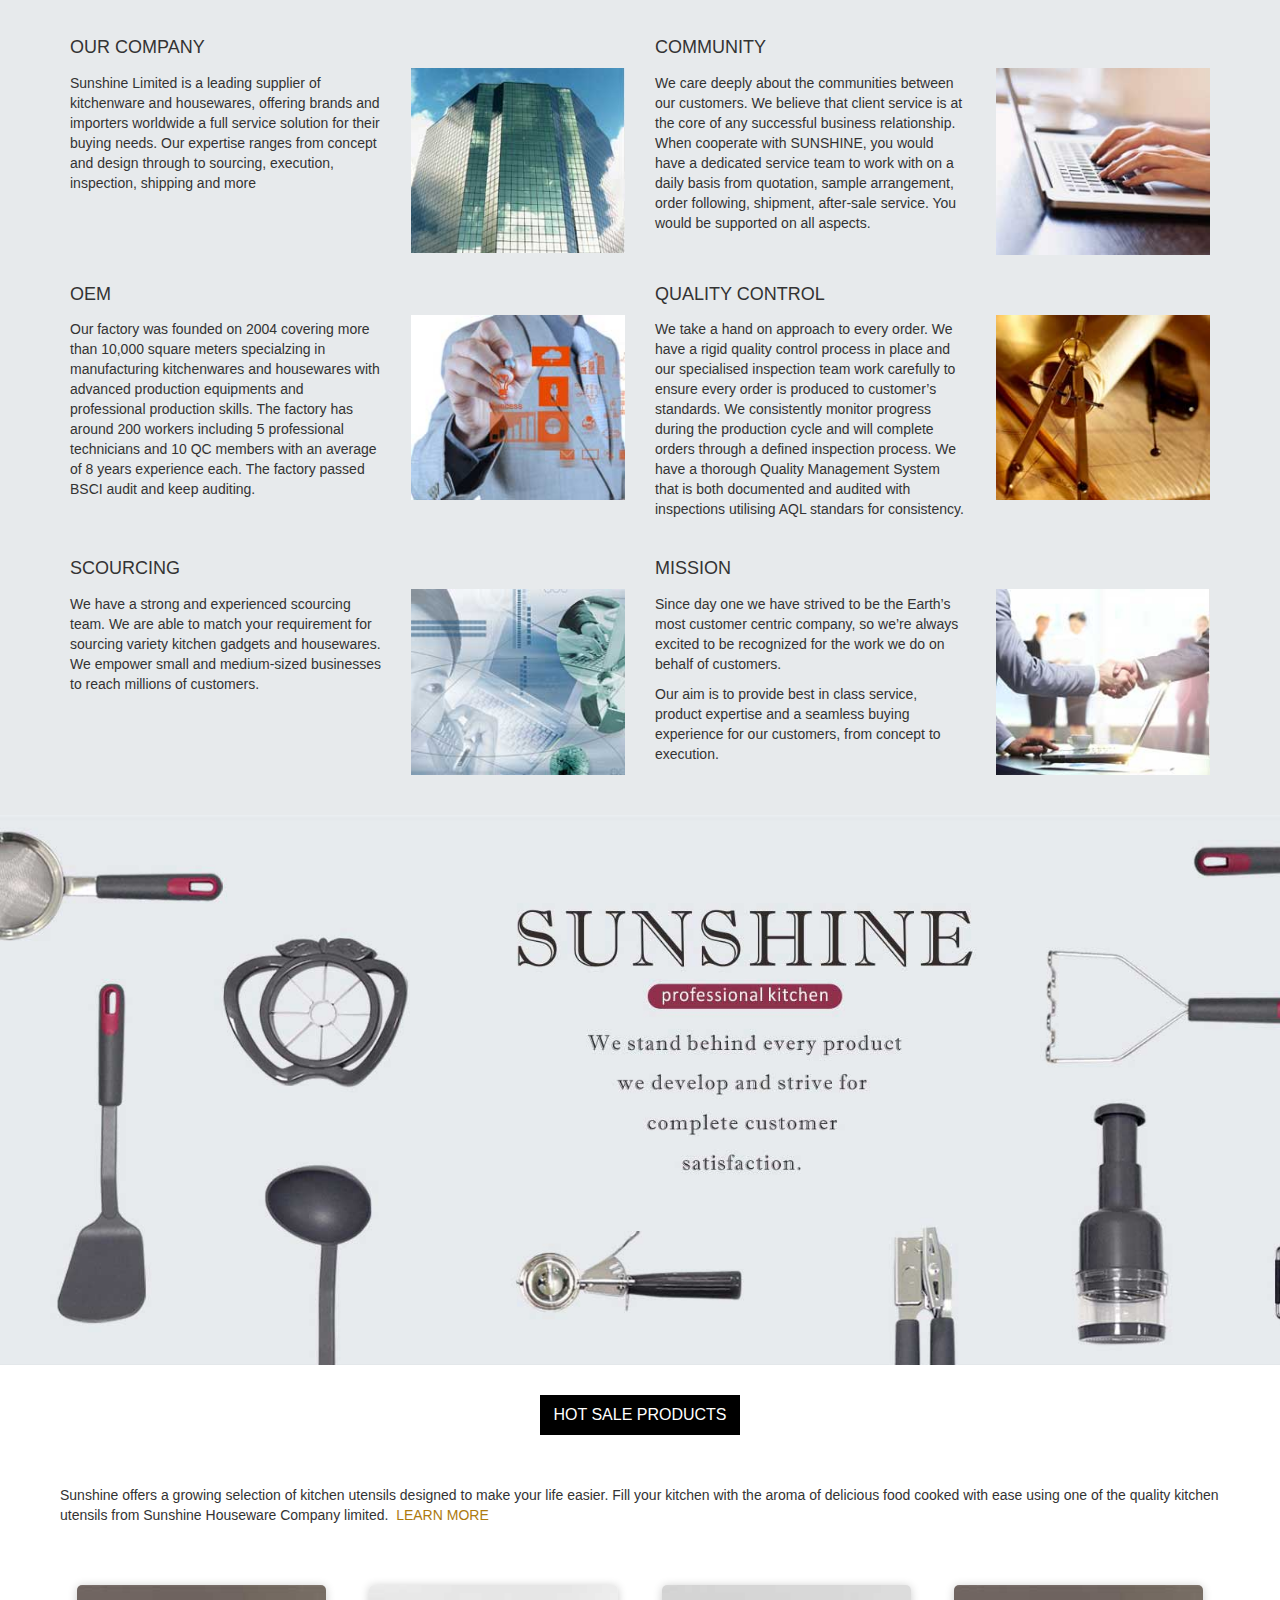
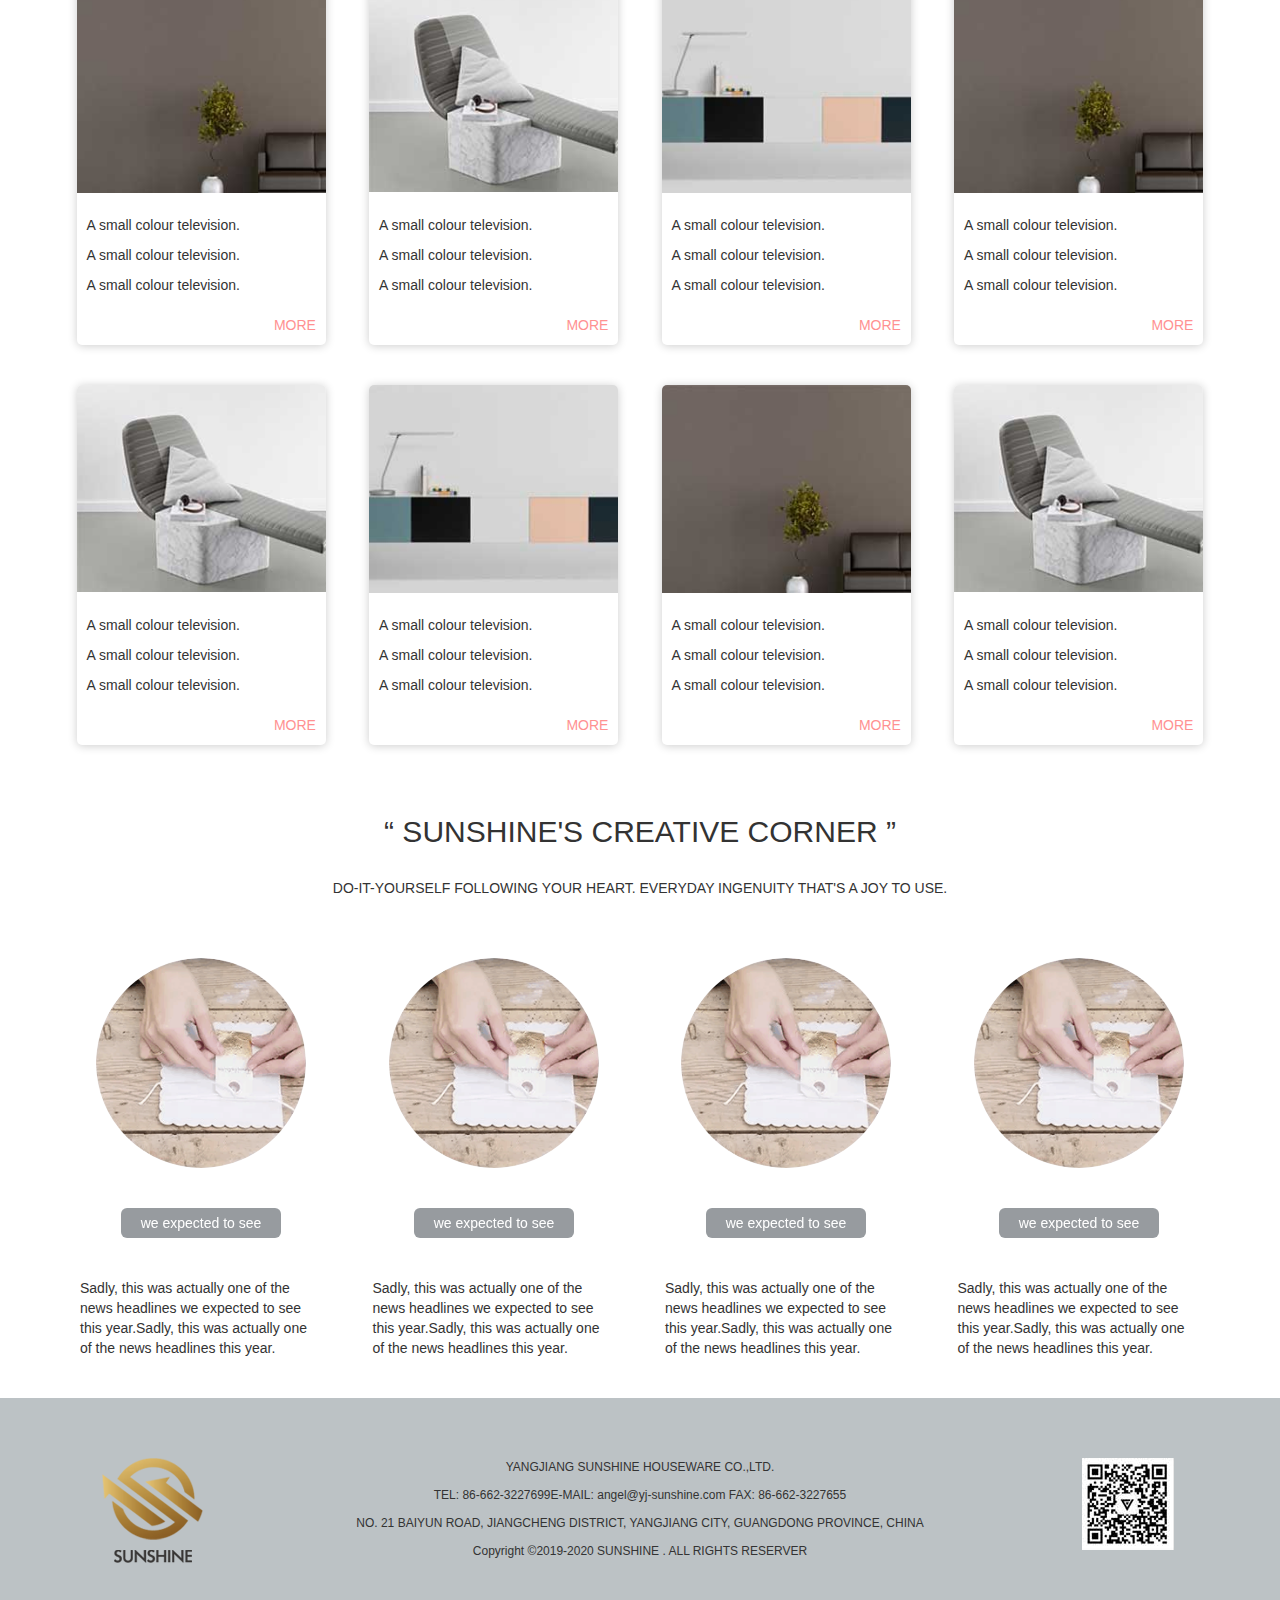
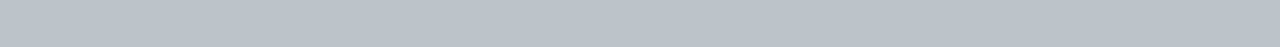
==== commit ad5b20d3: "新增产品页，新闻页，diy页，等" ====
--- a/index.html
+++ b/index.html
@@ -2,360 +2,403 @@
 <html class="no-js" lang="en">
 
 <head>
-    <meta charset="utf-8">
-    <meta http-equiv="x-ua-compatible" content="ie=edge">
-    <title>Homepage || conjoint</title>
-    <meta name="description" content="">
-    <meta name="viewport" content="width=device-width, initial-scale=1">
-
-    <!-- Favicon Icon -->
-    <link rel="shortcut icon" type="image/x-icon" href="img/favicon.ico">
-
-    <!-- All css here -->
-    <link rel="stylesheet" href="css/bootstrap.min.css">
-    <link rel="stylesheet" href="css/font-awesome.min.css">
-    <link rel="stylesheet" href="css/animate.css">
-    <link rel="stylesheet" href="css/style.css">
-    <link rel="stylesheet" href="css/responsive.css">
+	<meta charset="utf-8">
+	<meta http-equiv="x-ua-compatible" content="ie=edge">
+	<title>Homepage || conjoint</title>
+	<meta name="description" content="">
+	<meta name="viewport" content="width=device-width, initial-scale=1">
+
+	<!-- Favicon Icon -->
+	<link rel="shortcut icon" type="image/x-icon" href="img/favicon.ico">
+
+	<!-- All css here -->
+	<link rel="stylesheet" href="css/bootstrap.min.css">
+	<link rel="stylesheet" href="css/font-awesome.min.css">
+	<link rel="stylesheet" href="css/animate.css">
+	<link rel="stylesheet" href="css/style.css">
+	<link rel="stylesheet" href="css/responsive.css">
 </head>
 
 <body>
-    <!--[if lt IE 8]>
+	<!--[if lt IE 8]>
             <p class="browserupgrade">You are using an <strong>outdated</strong> browser. Please <a href="http://browsehappy.com/">upgrade your browser</a> to improve your experience.</p>
         <![endif]-->
-     <!--[if lt IE 9]>
+	<!--[if lt IE 9]>
             <script src="https://oss.maxcdn.com/libs/html5shiv/3.7.0/html5shiv.js"></script>
             <script src="https://oss.maxcdn.com/libs/respond.js/1.4.2/respond.min.js"></script>
-        <![endif]-->   
-    <!-- Header Area Start -->
-    <header class="header-area bg-01">
-        <div class="top hidden-xs">
-            <div class="container">
-                <div class="row">
-                    <div class="col-md-5 col-md-offset-7 tar">
-                        Search<input type="text" class="ipt-search" placeholder="">
-                        <i class="fa fa-search ml10"></i><span class="ml20">CH</span>
-                    </div>
-                </div>
-            </div>
-        </div>
-        <div class="nav-wrap wrapper">
-            <div class="container">
-                <div class="row">
-                    <div class="col-lg-12 col-md-12 hidden-xs">
-                        <div class="nav-bar tac">
-                            <a href="index.html" class="ico-home tac"><img src="img/ico-home.jpg" alt=""></a>
-                            <nav class="nav">
-                                <ul>
-                                    <li><a href="index.html">ABOUT US</a></li>
-                                    <li><a href="about.html">PRODUCTS</a></li>
-                                    <li><a href="portfolio.html">CATALOGUE</a></li>
-                                    <li class="logo-circle"><img src="img/logo.png" alt=""></li>
-                                    <li><a href="blog.html">TRADE SHOW</a></li>
-                                    <li><a href="#">NEW CENTER</a></li>
-                                    <li><a href="contact.html">DIY CORNER</a></li>
-                                </ul>
-                            </nav>
-                        </div>
-                    </div>
-                </div>
-            </div>
-            <div class="mobile-menu hidden-lg hidden-md hidden-sm">
-                <div class="m-nav"><span class=""></span><span></span><span class=""></span></div>
-                <div class="icologo"><img src="img/logo.png" alt=""></div>
-                <ul class="menu">
-                    <li><a href="index.html">ABOUT US</a></li>
-                    <li><a href="about.html">PRODUCTS</a></li>
-                    <li><a href="portfolio.html">CATALOGUE</a></li>
-                    <li><a href="blog.html">TRADE SHOW</a></li>
-                    <li><a href="#">NEW CENTER</a></li>
-                    <li><a href="contact.html">DIY CORNER</a></li>
-                </ul>
-            </div>
-            
-        </div>
-        <div class="banner tac">
-            <div><img src="img/banner-text.png" alt="" width="60%" style="max-width: 680px"></div>
-            <div class="mt30 buttonfx btn-green"><a class="shutter-in-horizontal green-border-2" href="#">VIEW PRODUCTS HERE</a></div>
-        </div>
-    </header>
-    <section class="content">
-        <div class="index-sec1 hidden-xs">
-            <div class="imgView">
-                <div class="img-box"><img src="img/index-01.jpg" alt=""></div>
-            </div>
-        </div>
-        <div class="index-sec2">
-            <div class="container">
-                <div class="row">
-                    <div class="col-md-8 col-md-offset-4 col-xs-12">
-                        <h2 class="mt30">ABOUT US</h2>
-                        <p>Yangjiang Sunshine Houseware Company Limited began in 2006 under the name Yangjiang Flying Houseware Company Limited selling Housewares. Since then we have had a name changed. We provide  high quality products and a full service solution for houseware brands and importers.</p>
-                        <p>We collaborate closely with our customers to guide them from OEM, order follow up, quality control,  packaging , shipping and documentation. We have in-depth knowledge in every stage of the kitchenware production process and we leverage our skills and network to meet customers’ needs.</p>
-                        <p>The kitchen is one of the most important gathering rooms in the home, which is why you need the right kitchen utensils and appliances to create an inviting atmosphere. Whether you create meals for a large family or your are cooking for two, the Sunshine Houseware Co.,ltd. has everything you need to create the perfect meal. </p>
-                        <p>Sunshine offers a growing selection of kitchen utensils designed to make your life easier. Fill your kitchen with the aroma of delicious food cooked with ease using one of the quality kitchen utensils from Sunshine Houseware Company limited. 
-                        They say that home is where the heart is, and the kitchen is the heart of every home. </p>
-                    </div>
-                </div>
-            </div>
-        </div>
-        <div class="index-sec3">
-            <div class="container">
-                <div class="row">
-                    <div class="col-lg-6 col-md-6 col-sm-12 col-xs-12 mt20">
-                        <div class="row">
-                            <div class="col-lg-7 col-md-7 col-sm-7 col-xs-12">
-                                <h4>OUR COMPANY</h4>
-                                <p class="mt15">Sunshine Limited is a leading supplier of kitchenware and housewares, offering brands and importers worldwide a full service solution for their buying needs. Our expertise ranges from concept and design through to sourcing, execution, inspection, shipping and more</p>
-                            </div>
-                            <div class="col-lg-5 col-md-5 col-sm-5 col-xs-12 tac">
-                                <img src="img/a.jpg" alt="">
-                            </div>
-                        </div>
-                    </div>
-                    <div class="col-lg-6 col-md-6 col-sm-12 col-xs-12 mt20">
-                        <div class="row">
-                            <div class="col-lg-7 col-md-7 col-sm-7 col-xs-12">
-                                <h4>COMMUNITY</h4>
-                                <p class="mt15">We care deeply about the communities between our customers. We believe that client service is at the core of any successful business relationship. When cooperate with SUNSHINE, you would have a dedicated service team to work with on a daily basis from quotation, sample arrangement, order following, shipment, after-sale service. You would be supported on all aspects. </p>
-                            </div>
-                            <div class="col-lg-5 col-md-5 col-sm-5 col-xs-12 tac">
-                                <img src="img/b.jpg" alt="">
-                            </div>
-                        </div>
-                    </div>
-                    <div class="col-lg-6 col-md-6 col-sm-12 col-xs-12 mt20">
-                        <div class="row">
-                            <div class="col-lg-7 col-md-7 col-sm-7 col-xs-12">
-                                <h4>OEM</h4>
-                                <p class="mt15">Our factory was founded on 2004 covering more than 10,000 square meters specialzing in manufacturing kitchenwares and housewares with advanced production equipments and professional production skills. The factory has around 200 workers including 5 professional technicians and 10 QC members with an average of 8 years experience each. The factory passed BSCI audit and keep auditing.  </p>
-                            </div>
-                            <div class="col-lg-5 col-md-5 col-sm-5 col-xs-12 tac">
-                                <img src="img/c.jpg" alt="">
-                            </div>
-                        </div>
-                    </div>
-                    <div class="col-lg-6 col-md-6 col-sm-12 col-xs-12 mt20">
-                        <div class="row">
-                            <div class="col-lg-7 col-md-7 col-sm-7 col-xs-12">
-                                <h4>QUALITY CONTROL</h4>
-                                <p class="mt15">We take a hand on approach to every order. We have a rigid quality control process in place and our specialised inspection team work carefully to ensure every order is produced to customer’s standards. We consistently monitor progress during the production cycle and will complete orders through a defined inspection process. We have a thorough Quality Management System that is both documented and audited with inspections utilising AQL standars for consistency. </p>
-                            </div>
-                            <div class="col-lg-5 col-md-5 col-sm-5 col-xs-12 tac">
-                                <img src="img/d.jpg" alt="">
-                            </div>
-                        </div>
-                    </div>
-                    <div class="col-lg-6 col-md-6 col-sm-12 col-xs-12 mt20">
-                        <div class="row">
-                            <div class="col-lg-7 col-md-7 col-sm-7 col-xs-12">
-                                <h4>SCOURCING</h4>
-                                <p class="mt15">We have a strong and experienced scourcing team. We are able to match your requirement for sourcing variety kitchen gadgets and housewares. We empower small and medium-sized businesses to reach millions of customers.</p>
-                            </div>
-                            <div class="col-lg-5 col-md-5 col-sm-5 col-xs-12 tac">
-                                <img src="img/e.jpg" alt="">
-                            </div>
-                        </div>
-                    </div>
-                    <div class="col-lg-6 col-md-6 col-sm-12 col-xs-12 mt20">
-                        <div class="row">
-                            <div class="col-lg-7 col-md-7 col-sm-7 col-xs-12">
-                                <h4>MISSION</h4>
-                                <p class="mt15">Since day one we have strived to be the Earth’s most customer centric company, so we’re always excited to be recognized for the work we do on behalf of customers.</p>
-                                <p>Our aim is to provide best in class service, product expertise and a seamless buying experience for our customers, from concept to execution.</p>
-                            </div>
-                            <div class="col-lg-5 col-md-5 col-sm-5 col-xs-12 tac">
-                                <img src="img/f.jpg" alt="">
-                            </div>
-                        </div>
-                    </div>
-                </div>
-            </div>
-        </div>
-        <div class="index-sec4"></div>
-        <div class="index-sec5">
-            <div class="wrapper">
-               <div class="tit-tag">HOT SALE PRODUCTS</div>
-                <p class="pd20">Sunshine offers a growing selection of kitchen utensils designed to make your life easier. Fill your kitchen with the aroma of delicious food cooked with ease using one of the quality kitchen utensils from Sunshine Houseware Company limited.  <a href="" class="link-more">&nbsp;LEARN MORE</a> </p> 
-            </div>
-            <div class="container">
-                <div class="row">
-                    <div class="col-lg-3 col-md-4 col-sm-6 col-xs-12 mt20">
-                        <div class="proList">
-                            <div class="proImg"><a href=""><img src="img/1.jpg" alt="" width="100%"></a></div>
-                            <div class="img-txt">
-                                <p>A small colour television.</p>
-                                <p>A small colour television.</p>
-                                <p>A small colour television.</p>
-                                <p>A small colour television.</p>
-                            </div>
-                            <div class="tar pd10"><a href="" class="c-red">MORE</a></div>
-                        </div>
-                    </div>
-                    <div class="col-lg-3 col-md-4 col-sm-6 col-xs-12 mt20">
-                        <div class="proList">
-                            <div class="proImg"><a href=""><img src="img/2.jpg" alt="" width="100%"></a></div>
-                            <div class="img-txt">
-                                <p>A small colour television.</p>
-                                <p>A small colour television.</p>
-                                <p>A small colour television.</p>
-                                <p>A small colour television.</p>
-                            </div>
-                            <div class="tar pd10"><a href="" class="c-red">MORE</a></div>
-                        </div>
-                    </div>
-                    <div class="col-lg-3 col-md-4 col-sm-6 col-xs-12 mt20">
-                        <div class="proList">
-                            <div class="proImg"><a href=""><img src="img/3.jpg" alt="" width="100%"></a></div>
-                            <div class="img-txt">
-                                <p>A small colour television.</p>
-                                <p>A small colour television.</p>
-                                <p>A small colour television.</p>
-                                <p>A small colour television.</p>
-                            </div>
-                            <div class="tar pd10"><a href="" class="c-red">MORE</a></div>
-                        </div>
-                    </div>
-                    <div class="col-lg-3 col-md-4 col-sm-6 col-xs-12 mt20">
-                        <div class="proList">
-                            <div class="proImg"><a href=""><img src="img/1.jpg" alt="" width="100%"></a></div>
-                            <div class="img-txt">
-                                <p>A small colour television.</p>
-                                <p>A small colour television.</p>
-                                <p>A small colour television.</p>
-                                <p>A small colour television.</p>
-                            </div>
-                            <div class="tar pd10"><a href="" class="c-red">MORE</a></div>
-                        </div>
-                    </div>
-                    <div class="col-lg-3 col-md-4 col-sm-6 col-xs-12 mt20">
-                        <div class="proList">
-                            <div class="proImg"><a href=""><img src="img/2.jpg" alt="" width="100%"></a></div>
-                            <div class="img-txt">
-                                <p>A small colour television.</p>
-                                <p>A small colour television.</p>
-                                <p>A small colour television.</p>
-                                <p>A small colour television.</p>
-                            </div>
-                            <div class="tar pd10"><a href="" class="c-red">MORE</a></div>
-                        </div>
-                    </div>
-                    <div class="col-lg-3 col-md-4 col-sm-6 col-xs-12 mt20">
-                        <div class="proList">
-                            <div class="proImg"><a href=""><img src="img/3.jpg" alt="" width="100%"></a></div>
-                            <div class="img-txt">
-                                <p>A small colour television.</p>
-                                <p>A small colour television.</p>
-                                <p>A small colour television.</p>
-                                <p>A small colour television.</p>
-                            </div>
-                            <div class="tar pd10"><a href="" class="c-red">MORE</a></div>
-                        </div>
-                    </div>
-                    <div class="col-lg-3 col-md-4 col-sm-6 col-xs-12 mt20">
-                        <div class="proList">
-                            <div class="proImg"><a href=""><img src="img/1.jpg" alt="" width="100%"></a></div>
-                            <div class="img-txt">
-                                <p>A small colour television.</p>
-                                <p>A small colour television.</p>
-                                <p>A small colour television.</p>
-                                <p>A small colour television.</p>
-                            </div>
-                            <div class="tar pd10"><a href="" class="c-red">MORE</a></div>
-                        </div>
-                    </div>
-                    <div class="col-lg-3 col-md-4 col-sm-6 col-xs-12 mt20">
-                        <div class="proList">
-                            <div class="proImg"><a href=""><img src="img/2.jpg" alt="" width="100%"></a></div>
-                            <div class="img-txt">
-                                <p>A small colour television.</p>
-                                <p>A small colour television.</p>
-                                <p>A small colour television.</p>
-                                <p>A small colour television.</p>
-                            </div>
-                            <div class="tar pd10"><a href="" class="c-red">MORE</a></div>
-                        </div>
-                    </div>
-                </div>
-            </div>
-        </div>
-        <div class="index-sec6">
-            <h2 class="tac mt30">“ SUNSHINE'S CREATIVE CORNER ”</h2>
-            <p class="pd20 tac">DO-IT-YOURSELF FOLLOWING YOUR HEART. EVERYDAY INGENUITY THAT'S A JOY TO USE. </p>
-            <div class="container">
-                <div class="row">
-                    <div class="col-lg-3 col-md-4 col-sm-6 col-xs-12 mt20">
-                        <div class="">
-                            <div class="diyImg"><a href=""><img src="img/diy.png" alt="" width="100%"></a></div>
-                            <div class="mt20 tac"><a href="" class="diyBtn">we expected to see</a></div>
-                            <div class="mt20 img-txt">
-                                <p>Sadly, this was actually one of the news headlines we expected to see this year.Sadly, this was actually one of the news headlines this year.</p>
-                            </div>
-                        </div>
-                    </div>
-                    <div class="col-lg-3 col-md-4 col-sm-6 col-xs-12 mt20">
-                        <div class="">
-                            <div class="diyImg"><a href=""><img src="img/diy.png" alt="" width="100%"></a></div>
-                            <div class="mt20 tac"><a href="" class="diyBtn">we expected to see</a></div>
-                            <div class="mt20 img-txt">
-                                <p>Sadly, this was actually one of the news headlines we expected to see this year.Sadly, this was actually one of the news headlines this year.</p>
-                            </div>
-                        </div>
-                    </div>
-                    <div class="col-lg-3 col-md-4 col-sm-6 col-xs-12 mt20">
-                        <div class="">
-                            <div class="diyImg"><a href=""><img src="img/diy.png" alt="" width="100%"></a></div>
-                            <div class="mt20 tac"><a href="" class="diyBtn">we expected to see</a></div>
-                            <div class="mt20 img-txt">
-                                <p>Sadly, this was actually one of the news headlines we expected to see this year.Sadly, this was actually one of the news headlines this year.</p>
-                            </div>
-                        </div>
-                    </div>
-                    <div class="col-lg-3 col-md-4 col-sm-6 col-xs-12 mt20">
-                        <div class="">
-                            <div class="diyImg"><a href=""><img src="img/diy.png" alt="" width="100%"></a></div>
-                            <div class="mt20 tac"><a href="" class="diyBtn">we expected to see</a></div>
-                            <div class="mt20 img-txt">
-                                <p>Sadly, this was actually one of the news headlines we expected to see this year.Sadly, this was actually one of the news headlines this year.</p>
-                            </div>
-                        </div>
-                    </div>
-                </div>
-            </div>
-        </div>
-    </section>
-    <!-- Header Area End -->
-    <!-- Background Area Start -->
-    
-    
-    <!-- Blog Area End -->
-    <!-- Footer Area Start -->
-    <footer class="footer-area overlay-6">
-        <div class="container">
-            <div class="row">
-                <div class="col-lg-2 col-md-2 col-xs-12 tac">
-                    <img src="img/logo.png" alt="">
-                </div>
-                <div class="col-lg-8 col-md-8 col-md-offset-0 col-xs-10 col-xs-offset-1 tac">
-                    <p class="foot-txt">YANGJIANG SUNSHINE HOUSEWARE CO.,LTD.</p>
-                    <p class="foot-txt">TEL: 86-662-3227699<span>E-MAIL: angel@yj-sunshine.com </span><span>FAX:
-                            86-662-3227655</span></p>
-                    <p class="foot-txt"> NO. 21 BAIYUN ROAD, JIANGCHENG DISTRICT, YANGJIANG CITY, GUANGDONG PROVINCE,
-                        CHINA</p>
-                    <p class="foot-txt"> Copyright ©2019-2020 SUNSHINE . ALL RIGHTS RESERVER</p>
-                </div>
-                <div class="col-lg-2 col-md-2 col-xs-12 tac">
-                    <img src="img/wechat.jpg" alt="">
-                </div>
-            </div>
-        </div>
-    </footer>
-    <!-- Footer Area End -->
-
-    <!-- All js here -->
-    <script src="js/jquery-1.12.4.min.js"></script>
-    <script src="js/bootstrap.min.js"></script>
-    <script src="js/main.js"></script>
+        <![endif]-->
+	<!-- Header Area Start -->
+	<header class="header-area bg-01">
+		<div class="top hidden-xs">
+			<div class="container">
+				<div class="row">
+					<div class="col-md-5 col-md-offset-7 tar">
+						Search<input type="text" class="ipt-search" placeholder="">
+						<i class="fa fa-search ml10"></i><span class="ml20">CH</span>
+					</div>
+				</div>
+			</div>
+		</div>
+		<div class="nav-wrap wrapper">
+			<div class="container">
+				<div class="row">
+					<div class="col-lg-12 col-md-12 hidden-xs">
+						<div class="nav-bar tac">
+							<a href="index.html" class="ico-home tac"><img src="img/ico-home.jpg" alt=""></a>
+							<nav class="nav">
+								<ul>
+									<li><a href="aboutus.html">ABOUT US</a></li>
+									<li><a href="products.html">PRODUCTS</a></li>
+									<li><a href="catalogue.html">CATALOGUE</a></li>
+									<li class="logo-circle"><img src="img/logo.png" alt=""></li>
+									<li><a href="trade.html">TRADE SHOW</a></li>
+									<li><a href="news.html">NEWS CENTER</a></li>
+									<li><a href="diy.html">DIY CORNER</a></li>
+								</ul>
+							</nav>
+						</div>
+					</div>
+				</div>
+			</div>
+			<div class="mobile-menu hidden-lg hidden-md hidden-sm">
+				<div class="m-nav"><span class=""></span><span></span><span class=""></span></div>
+				<div class="icologo"><img src="img/logo.png" alt=""></div>
+				<ul class="menu">
+					<li><a href="aboutus.html">ABOUT US</a></li>
+					<li><a href="products.html">PRODUCTS</a></li>
+					<li><a href="catalogue.html">CATALOGUE</a></li>
+					<li><a href="trade.html">TRADE SHOW</a></li>
+					<li><a href="news.html">NEWS CENTER</a></li>
+					<li><a href="diy.html">DIY CORNER</a></li>
+				</ul>
+			</div>
+		</div>
+		<div class="banner tac">
+			<div><img src="img/banner-text.png" alt="" width="60%" style="max-width: 680px"></div>
+			<div class="mt30 buttonfx btn-green"><a class="shutter-in-horizontal green-border-2" href="#">VIEW PRODUCTS
+					HERE</a></div>
+		</div>
+	</header>
+	<section class="content">
+		<div class="index-sec1 hidden-xs">
+			<div class="imgView">
+				<div class="img-box"><img src="img/index-01.jpg" alt=""></div>
+			</div>
+		</div>
+		<div class="index-sec2">
+			<div class="container">
+				<div class="row">
+					<div class="col-md-8 col-md-offset-4 col-xs-12">
+						<h2 class="mt30">ABOUT US</h2>
+						<p>Yangjiang Sunshine Houseware Company Limited began in 2006 under the name Yangjiang Flying
+							Houseware Company Limited selling Housewares. Since then we have had a name changed. We
+							provide high quality products and a full service solution for houseware brands and
+							importers.</p>
+						<p>We collaborate closely with our customers to guide them from OEM, order follow up, quality
+							control, packaging , shipping and documentation. We have in-depth knowledge in every stage
+							of the kitchenware production process and we leverage our skills and network to meet
+							customers’ needs.</p>
+						<p>The kitchen is one of the most important gathering rooms in the home, which is why you need
+							the right kitchen utensils and appliances to create an inviting atmosphere. Whether you
+							create meals for a large family or your are cooking for two, the Sunshine Houseware Co.,ltd.
+							has everything you need to create the perfect meal. </p>
+						<p>Sunshine offers a growing selection of kitchen utensils designed to make your life easier.
+							Fill your kitchen with the aroma of delicious food cooked with ease using one of the quality
+							kitchen utensils from Sunshine Houseware Company limited.
+							They say that home is where the heart is, and the kitchen is the heart of every home. </p>
+					</div>
+				</div>
+			</div>
+		</div>
+		<div class="index-sec3">
+			<div class="container">
+				<div class="row">
+					<div class="col-lg-6 col-md-6 col-sm-12 col-xs-12 mt20">
+						<div class="row">
+							<div class="col-lg-7 col-md-7 col-sm-7 col-xs-12">
+								<h4>OUR COMPANY</h4>
+								<p class="mt15">Sunshine Limited is a leading supplier of kitchenware and housewares,
+									offering brands and importers worldwide a full service solution for their buying
+									needs. Our expertise ranges from concept and design through to sourcing, execution,
+									inspection, shipping and more</p>
+							</div>
+							<div class="col-lg-5 col-md-5 col-sm-5 col-xs-12 tac">
+								<img src="img/a.jpg" alt="">
+							</div>
+						</div>
+					</div>
+					<div class="col-lg-6 col-md-6 col-sm-12 col-xs-12 mt20">
+						<div class="row">
+							<div class="col-lg-7 col-md-7 col-sm-7 col-xs-12">
+								<h4>COMMUNITY</h4>
+								<p class="mt15">We care deeply about the communities between our customers. We believe
+									that client service is at the core of any successful business relationship. When
+									cooperate with SUNSHINE, you would have a dedicated service team to work with on a
+									daily basis from quotation, sample arrangement, order following, shipment,
+									after-sale service. You would be supported on all aspects. </p>
+							</div>
+							<div class="col-lg-5 col-md-5 col-sm-5 col-xs-12 tac">
+								<img src="img/b.jpg" alt="">
+							</div>
+						</div>
+					</div>
+					<div class="col-lg-6 col-md-6 col-sm-12 col-xs-12 mt20">
+						<div class="row">
+							<div class="col-lg-7 col-md-7 col-sm-7 col-xs-12">
+								<h4>OEM</h4>
+								<p class="mt15">Our factory was founded on 2004 covering more than 10,000 square meters
+									specialzing in manufacturing kitchenwares and housewares with advanced production
+									equipments and professional production skills. The factory has around 200 workers
+									including 5 professional technicians and 10 QC members with an average of 8 years
+									experience each. The factory passed BSCI audit and keep auditing. </p>
+							</div>
+							<div class="col-lg-5 col-md-5 col-sm-5 col-xs-12 tac">
+								<img src="img/c.jpg" alt="">
+							</div>
+						</div>
+					</div>
+					<div class="col-lg-6 col-md-6 col-sm-12 col-xs-12 mt20">
+						<div class="row">
+							<div class="col-lg-7 col-md-7 col-sm-7 col-xs-12">
+								<h4>QUALITY CONTROL</h4>
+								<p class="mt15">We take a hand on approach to every order. We have a rigid quality
+									control process in place and our specialised inspection team work carefully to
+									ensure every order is produced to customer’s standards. We consistently monitor
+									progress during the production cycle and will complete orders through a defined
+									inspection process. We have a thorough Quality Management System that is both
+									documented and audited with inspections utilising AQL standars for consistency. </p>
+							</div>
+							<div class="col-lg-5 col-md-5 col-sm-5 col-xs-12 tac">
+								<img src="img/d.jpg" alt="">
+							</div>
+						</div>
+					</div>
+					<div class="col-lg-6 col-md-6 col-sm-12 col-xs-12 mt20">
+						<div class="row">
+							<div class="col-lg-7 col-md-7 col-sm-7 col-xs-12">
+								<h4>SCOURCING</h4>
+								<p class="mt15">We have a strong and experienced scourcing team. We are able to match
+									your requirement for sourcing variety kitchen gadgets and housewares. We empower
+									small and medium-sized businesses to reach millions of customers.</p>
+							</div>
+							<div class="col-lg-5 col-md-5 col-sm-5 col-xs-12 tac">
+								<img src="img/e.jpg" alt="">
+							</div>
+						</div>
+					</div>
+					<div class="col-lg-6 col-md-6 col-sm-12 col-xs-12 mt20">
+						<div class="row">
+							<div class="col-lg-7 col-md-7 col-sm-7 col-xs-12">
+								<h4>MISSION</h4>
+								<p class="mt15">Since day one we have strived to be the Earth’s most customer centric
+									company, so we’re always excited to be recognized for the work we do on behalf of
+									customers.</p>
+								<p>Our aim is to provide best in class service, product expertise and a seamless buying
+									experience for our customers, from concept to execution.</p>
+							</div>
+							<div class="col-lg-5 col-md-5 col-sm-5 col-xs-12 tac">
+								<img src="img/f.jpg" alt="">
+							</div>
+						</div>
+					</div>
+				</div>
+			</div>
+		</div>
+		<div class="index-sec4"></div>
+		<div class="index-sec5">
+			<div class="wrapper">
+				<div class="tit-tag">HOT SALE PRODUCTS</div>
+				<p class="pd20">Sunshine offers a growing selection of kitchen utensils designed to make your life
+					easier. Fill your kitchen with the aroma of delicious food cooked with ease using one of the quality
+					kitchen utensils from Sunshine Houseware Company limited. <a href="" class="link-more">&nbsp;LEARN
+						MORE</a> </p>
+			</div>
+			<div class="container">
+				<div class="row">
+					<div class="col-lg-3 col-md-4 col-sm-6 col-xs-12 mt20">
+						<div class="proList">
+							<div class="proImg"><a href=""><img src="img/1.jpg" alt="" width="100%"></a></div>
+							<div class="img-txt">
+								<p>A small colour television.</p>
+								<p>A small colour television.</p>
+								<p>A small colour television.</p>
+								<p>A small colour television.</p>
+							</div>
+							<div class="tar pd10"><a href="" class="c-red">MORE</a></div>
+						</div>
+					</div>
+					<div class="col-lg-3 col-md-4 col-sm-6 col-xs-12 mt20">
+						<div class="proList">
+							<div class="proImg"><a href=""><img src="img/2.jpg" alt="" width="100%"></a></div>
+							<div class="img-txt">
+								<p>A small colour television.</p>
+								<p>A small colour television.</p>
+								<p>A small colour television.</p>
+								<p>A small colour television.</p>
+							</div>
+							<div class="tar pd10"><a href="" class="c-red">MORE</a></div>
+						</div>
+					</div>
+					<div class="col-lg-3 col-md-4 col-sm-6 col-xs-12 mt20">
+						<div class="proList">
+							<div class="proImg"><a href=""><img src="img/3.jpg" alt="" width="100%"></a></div>
+							<div class="img-txt">
+								<p>A small colour television.</p>
+								<p>A small colour television.</p>
+								<p>A small colour television.</p>
+								<p>A small colour television.</p>
+							</div>
+							<div class="tar pd10"><a href="" class="c-red">MORE</a></div>
+						</div>
+					</div>
+					<div class="col-lg-3 col-md-4 col-sm-6 col-xs-12 mt20">
+						<div class="proList">
+							<div class="proImg"><a href=""><img src="img/1.jpg" alt="" width="100%"></a></div>
+							<div class="img-txt">
+								<p>A small colour television.</p>
+								<p>A small colour television.</p>
+								<p>A small colour television.</p>
+								<p>A small colour television.</p>
+							</div>
+							<div class="tar pd10"><a href="" class="c-red">MORE</a></div>
+						</div>
+					</div>
+					<div class="col-lg-3 col-md-4 col-sm-6 col-xs-12 mt20">
+						<div class="proList">
+							<div class="proImg"><a href=""><img src="img/2.jpg" alt="" width="100%"></a></div>
+							<div class="img-txt">
+								<p>A small colour television.</p>
+								<p>A small colour television.</p>
+								<p>A small colour television.</p>
+								<p>A small colour television.</p>
+							</div>
+							<div class="tar pd10"><a href="" class="c-red">MORE</a></div>
+						</div>
+					</div>
+					<div class="col-lg-3 col-md-4 col-sm-6 col-xs-12 mt20">
+						<div class="proList">
+							<div class="proImg"><a href=""><img src="img/3.jpg" alt="" width="100%"></a></div>
+							<div class="img-txt">
+								<p>A small colour television.</p>
+								<p>A small colour television.</p>
+								<p>A small colour television.</p>
+								<p>A small colour television.</p>
+							</div>
+							<div class="tar pd10"><a href="" class="c-red">MORE</a></div>
+						</div>
+					</div>
+					<div class="col-lg-3 col-md-4 col-sm-6 col-xs-12 mt20">
+						<div class="proList">
+							<div class="proImg"><a href=""><img src="img/1.jpg" alt="" width="100%"></a></div>
+							<div class="img-txt">
+								<p>A small colour television.</p>
+								<p>A small colour television.</p>
+								<p>A small colour television.</p>
+								<p>A small colour television.</p>
+							</div>
+							<div class="tar pd10"><a href="" class="c-red">MORE</a></div>
+						</div>
+					</div>
+					<div class="col-lg-3 col-md-4 col-sm-6 col-xs-12 mt20">
+						<div class="proList">
+							<div class="proImg"><a href=""><img src="img/2.jpg" alt="" width="100%"></a></div>
+							<div class="img-txt">
+								<p>A small colour television.</p>
+								<p>A small colour television.</p>
+								<p>A small colour television.</p>
+								<p>A small colour television.</p>
+							</div>
+							<div class="tar pd10"><a href="" class="c-red">MORE</a></div>
+						</div>
+					</div>
+				</div>
+			</div>
+		</div>
+		<div class="index-sec6">
+			<h2 class="tac mt30">“ SUNSHINE'S CREATIVE CORNER ”</h2>
+			<p class="pd20 tac">DO-IT-YOURSELF FOLLOWING YOUR HEART. EVERYDAY INGENUITY THAT'S A JOY TO USE. </p>
+			<div class="container">
+				<div class="row">
+					<div class="col-lg-3 col-md-4 col-sm-6 col-xs-12 mt20">
+						<div class="">
+							<div class="diyImg"><a href=""><img src="img/diy.png" alt="" width="100%"></a></div>
+							<div class="mt20 tac"><a class="shutter-in-horizontal diyBtn" href="#">we expected to
+									see</a></div>
+							<div class="mt20 img-txt">
+								<p>Sadly, this was actually one of the news headlines we expected to see this
+									year.Sadly, this was actually one of the news headlines this year.</p>
+							</div>
+						</div>
+					</div>
+					<div class="col-lg-3 col-md-4 col-sm-6 col-xs-12 mt20">
+						<div class="">
+							<div class="diyImg"><a href=""><img src="img/diy.png" alt="" width="100%"></a></div>
+							<div class="mt20 tac"><a class="shutter-in-horizontal diyBtn" href="#">we expected to
+									see</a></div>
+							<div class="mt20 img-txt">
+								<p>Sadly, this was actually one of the news headlines we expected to see this
+									year.Sadly, this was actually one of the news headlines this year.</p>
+							</div>
+						</div>
+					</div>
+					<div class="col-lg-3 col-md-4 col-sm-6 col-xs-12 mt20">
+						<div class="">
+							<div class="diyImg"><a href=""><img src="img/diy.png" alt="" width="100%"></a></div>
+							<div class="mt20 tac"><a class="shutter-in-horizontal diyBtn" href="#">we expected to
+									see</a></div>
+							<div class="mt20 img-txt">
+								<p>Sadly, this was actually one of the news headlines we expected to see this
+									year.Sadly, this was actually one of the news headlines this year.</p>
+							</div>
+						</div>
+					</div>
+					<div class="col-lg-3 col-md-4 col-sm-6 col-xs-12 mt20">
+						<div class="">
+							<div class="diyImg"><a href=""><img src="img/diy.png" alt="" width="100%"></a></div>
+							<div class="mt20 tac"><a class="shutter-in-horizontal diyBtn" href="#">we expected to
+									see</a></div>
+							<div class="mt20 img-txt">
+								<p>Sadly, this was actually one of the news headlines we expected to see this
+									year.Sadly, this was actually one of the news headlines this year.</p>
+							</div>
+						</div>
+					</div>
+				</div>
+			</div>
+		</div>
+	</section>
+	<!-- Header Area End -->
+	<!-- Background Area Start -->
+
+
+	<!-- Blog Area End -->
+	<!-- Footer Area Start -->
+	<footer class="footer-area overlay-6">
+		<div class="container">
+			<div class="row">
+				<div class="col-lg-2 col-md-2 col-xs-12 tac">
+					<img src="img/logo.png" alt="">
+				</div>
+				<div class="col-lg-8 col-md-8 col-md-offset-0 col-xs-10 col-xs-offset-1 tac">
+					<p class="foot-txt">YANGJIANG SUNSHINE HOUSEWARE CO.,LTD.</p>
+					<p class="foot-txt">TEL: 86-662-3227699<span>E-MAIL: angel@yj-sunshine.com </span><span>FAX:
+							86-662-3227655</span></p>
+					<p class="foot-txt"> NO. 21 BAIYUN ROAD, JIANGCHENG DISTRICT, YANGJIANG CITY, GUANGDONG PROVINCE,
+						CHINA</p>
+					<p class="foot-txt"> Copyright ©2019-2020 SUNSHINE . ALL RIGHTS RESERVER</p>
+				</div>
+				<div class="col-lg-2 col-md-2 col-xs-12 tac">
+					<img src="img/wechat.jpg" alt="">
+				</div>
+			</div>
+		</div>
+	</footer>
+	<!-- Footer Area End -->
+
+	<!-- All js here -->
+	<script src="js/jquery-1.12.4.min.js"></script>
+	<script src="js/bootstrap.min.js"></script>
+	<script src="js/main.js"></script>
 </body>
 
 </html>--- a/css/style.css
+++ b/css/style.css
@@ -36,13 +36,13 @@
 .pl20{padding-left: 20px;}
 .pd10{padding:10px;}
 .pd20{padding:20px;}
+.fwb{font-weight: bold;}
 .color1{color: #ffe39f}
 .color2{color: #0f65f7}
 .c-fff{color:#fff;}
-.bg-gray{background: #dcdcdc;}
+.bg-gray{background: #e3e3e7;}
 .wrapper{max-width: 1200px;margin:0 auto;}
 .wow { visibility: hidden; }
-
 /* header部分 */
 .top{height: 45px;background: #000;color: #fff}
 .ico-home{float: left;background: #f0f2f2;width: 60px;height: 60px;padding-top: 15px;border-radius: 10px 0 0 10px}
@@ -98,7 +98,7 @@
 .imgView:hover{background: #b6b2a1;}
 .img-box{width: 170px;height: 240px;margin:20px auto;-webkit-transition: all .4s; -o-transition: all .4s;transition: all .5s;}
 .img-box:hover{-webkit-transform: scale(1.1); -ms-transform: scale(1.1);transform: scale(1.1)}
-.index-sec2{background: url('../img/bg-03.jpg') no-repeat 45%;padding: 40px 10px}
+.index-sec2{background: url('../img/bg-03.jpg') repeat-y 45% top;padding: 40px 10px}
 .index-sec3{background: #e7eaec;padding: 40px 10px}
 .index-sec3 img{width: 50%;}
 .index-sec4{background:  url('../img/bg-04.jpg') no-repeat;background-size: cover;height: 150px;}
@@ -112,4 +112,57 @@
 .index-sec6{padding: 30px 0}
 .diyImg{text-align: center;}
 .diyImg img{border-radius: 50%;width: 210px;height: 210px;;margin: 10px auto}
-.diyBtn{display: inline-block;text-align: center;;width: 160px;margin: 10px auto;background: #979b9f;height: 30px;line-height: 30px;;color: #fff;border-radius: 6px}+.diyBtn{display: inline-block;text-align: center;;width: 160px;margin: 10px auto;background: #979b9f;height: 30px;line-height: 30px;;color: #fff;border-radius: 6px}
+
+
+/* products.html */
+.p-tags{width: 140px;height: 60px;border-radius: 10px;overflow: hidden;background-image: url('../img/btn-bg.png');background-size: cover;color: #fff;font-size: 10px;margin: 10px auto;display: flex; align-items: center; justify-content: space-around; flex-direction: column;line-height: 18px;cursor: pointer;transition: all 0.3s linear}
+.color1{background-color: #b8aaaa}
+.color1:hover{background-color: #d34a4a}
+.color2{background-color: #649baf}
+.color2:hover{background-color: #31abd8}
+.color3{background-color: #718fc0}
+.color3:hover{background-color: #3170d6}
+.color4{background-color: #7370b9}
+.color4:hover{background-color: #3f3ace}
+.color5{background-color: #a970c0}
+.color5:hover{background-color: #ac3dd8}
+.color6{background-color: #c76b75}
+.color6:hover{background-color: #d43649}
+.color7{background-color: #6fccb2}
+.color7:hover{background-color: #37dfaf}
+.color8{background-color: #67c07c}
+.color8:hover{background-color: #3de664}
+.color9{background-color: #bec57b}
+.color9:hover{background-color: #daec39}
+.color10{background-color: #a3cf6a}
+.color10:hover{background-color: #98db3a}
+.color11{background-color: #6dc4d1}
+.color11:hover{background-color: #2dcde6}
+.color12{background-color: #d6b775}
+.color12:hover{background-color: #dba83a}
+.choose-bar{height: 47px;background: #656565;color: #fff;font-size: 12px;}
+.choose-bar a{display:inline-block;color: #fff;line-height: 47px;font-size: 12px;}
+.choose-bar a.active{color: #d8c45b;}
+.pro-sec1{background: url('../img/pro-bg.jpg') no-repeat right center;padding: 80px 0}
+.pro-sec2{padding: 40px 0}
+.pro-img{width: 100%;margin: 0 auto;max-height: 214px;}
+.pro-dec{margin-top: 30px;font-size: 12px;}
+
+/* catalogue.html */
+.bg-02{background: url('../img/cate-bg.jpg') no-repeat center top;}
+.cata-sec1{padding: 40px 0;}
+.cata-time{height: 62px;line-height: 62px;font-weight: bolder;color: #ccd0d1;font-size: 30px;border-bottom: 1px solid #d6d6d9}
+.img-box.cataImg{width: 220px;height: 300px;margin:20px auto;-webkit-transition: all .4s; -o-transition: all .4s;transition: all .5s;cursor: pointer;}
+.bor-bt{border-bottom: 1px solid #ccc;padding-bottom: 50px;}
+.cata-sec1 p{line-height: 30px;}
+
+/* trade.html */
+.bg-03{background: url('../img/trade-bg.jpg') no-repeat 100% 100%;background-size: cover;min-height: 180px;}
+
+/* news.html */
+.bg-04{min-height: 270px;background: #bcc2c5;}
+
+/* diy.html */
+.bg-05{background: url('../img/diy-bg.jpg') no-repeat 100% 100%;background-size: cover;min-height: 220px;}
+.diy-tit{text-align: center;color: #fff}--- a/css/responsive.css
+++ b/css/responsive.css
@@ -1,5 +1,5 @@
 @media (min-width: 768px) {
-  .header-area {min-height: 640px;}
+  .bg-01 {min-height: 640px;}
   .nav-wrap{height: 190px;}
   .nav ul li a{font-size: 10px;}
   .nav ul li{width: 10%;}
@@ -21,8 +21,11 @@
   .img-box{width: 300px;height: 430px;}
   .foot-txt{margin-top: 0;}
   .nav ul li a{font-size: 16px;}
-  .nav ul li{width: 13%;}
+  .nav ul li{width: 13.8%;}
   .index-sec4{height: 550px;}
+  .p-tags{font-size: 13px;width: 160px;height: 64px;}
+  .bg-03{background: url('../img/trade-bg.jpg') no-repeat center center;background-size: contain;min-height: 430px;}
+  .bg-05{min-height: 420px;}
 }
 @media (min-width: 1920px) {
   
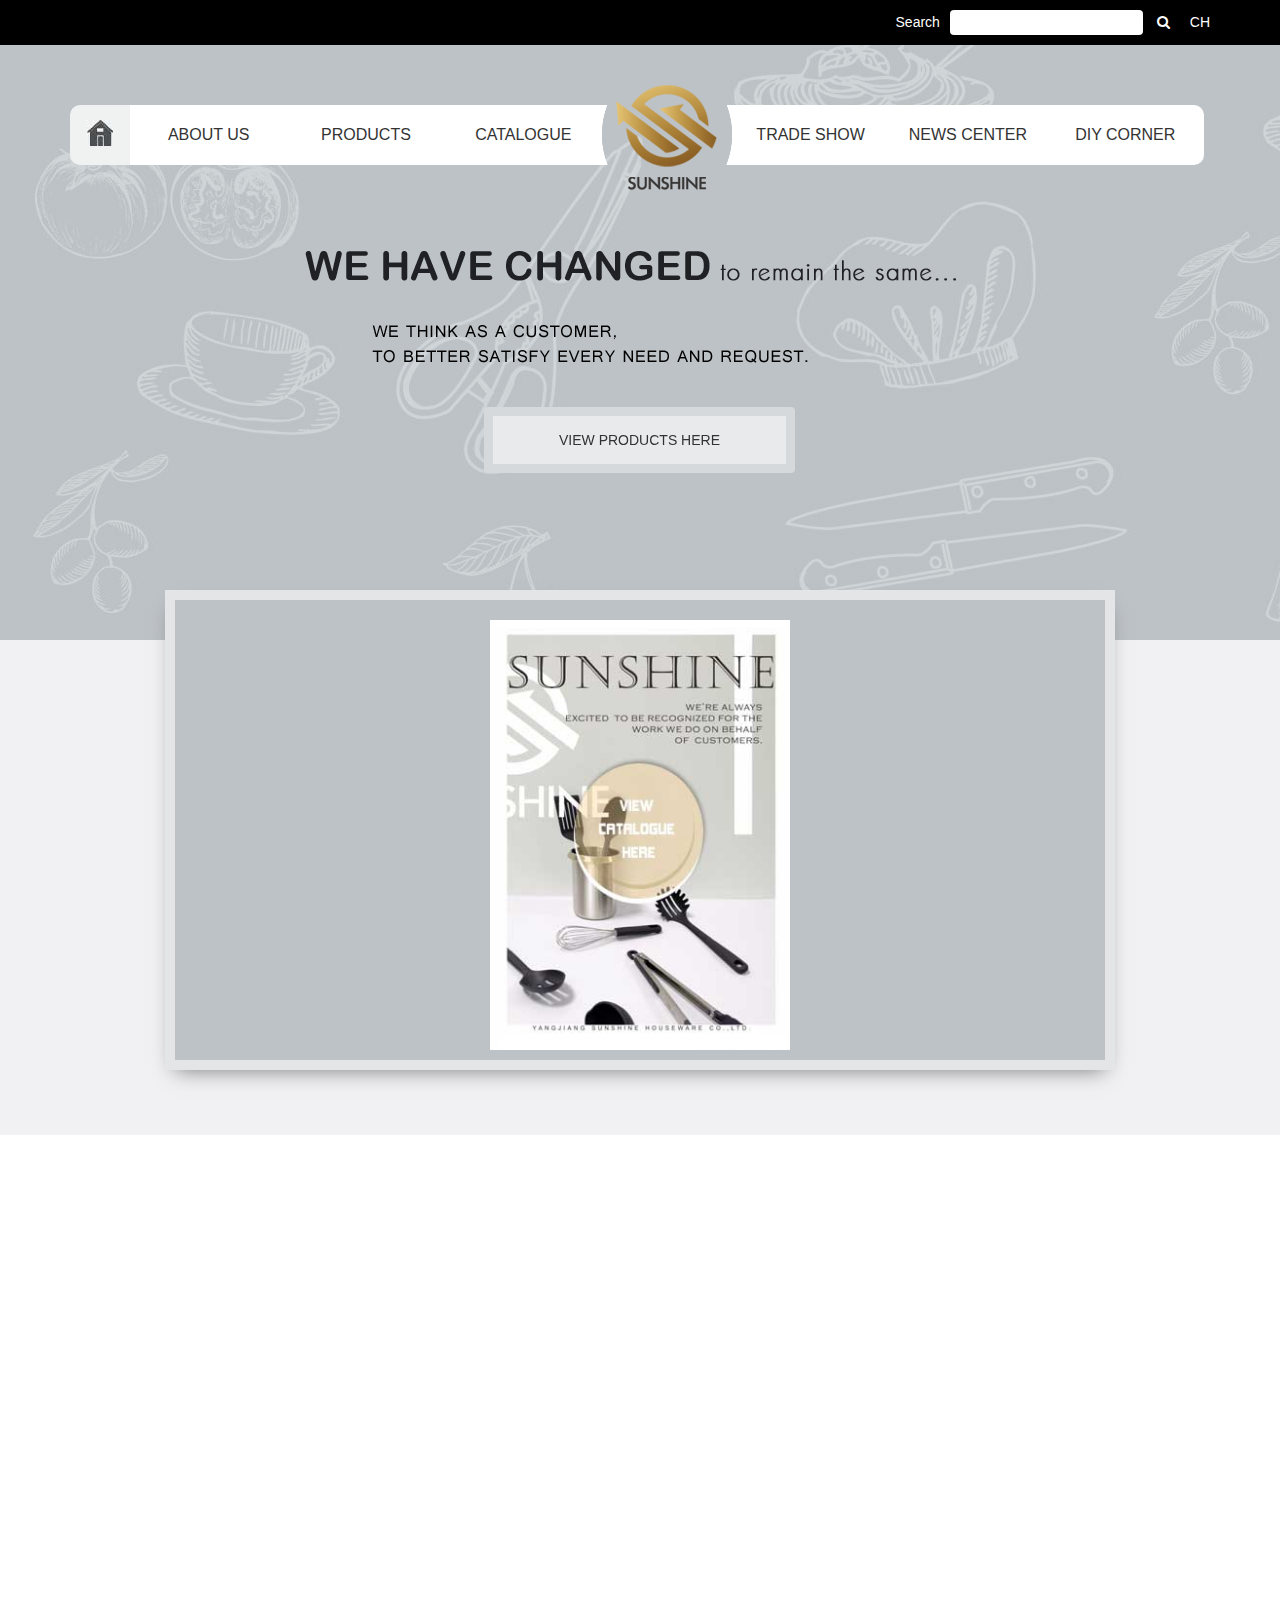
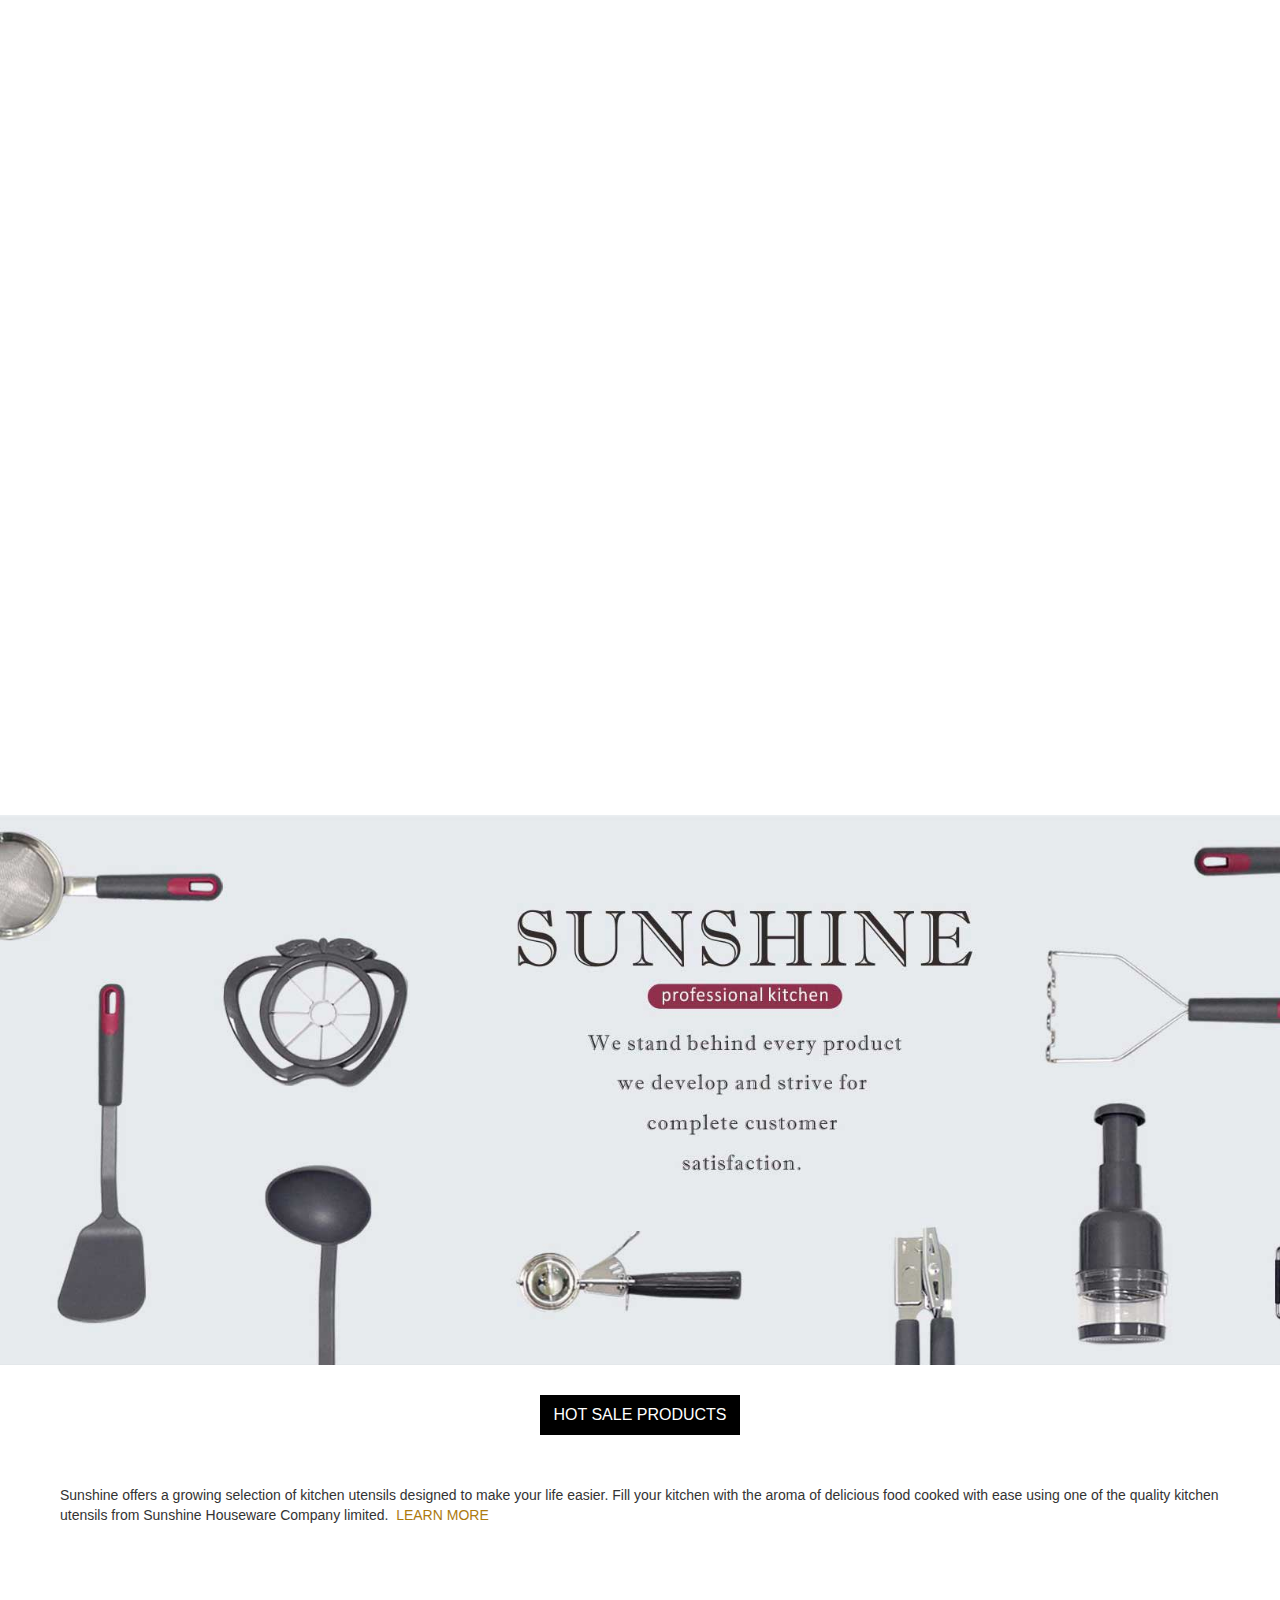
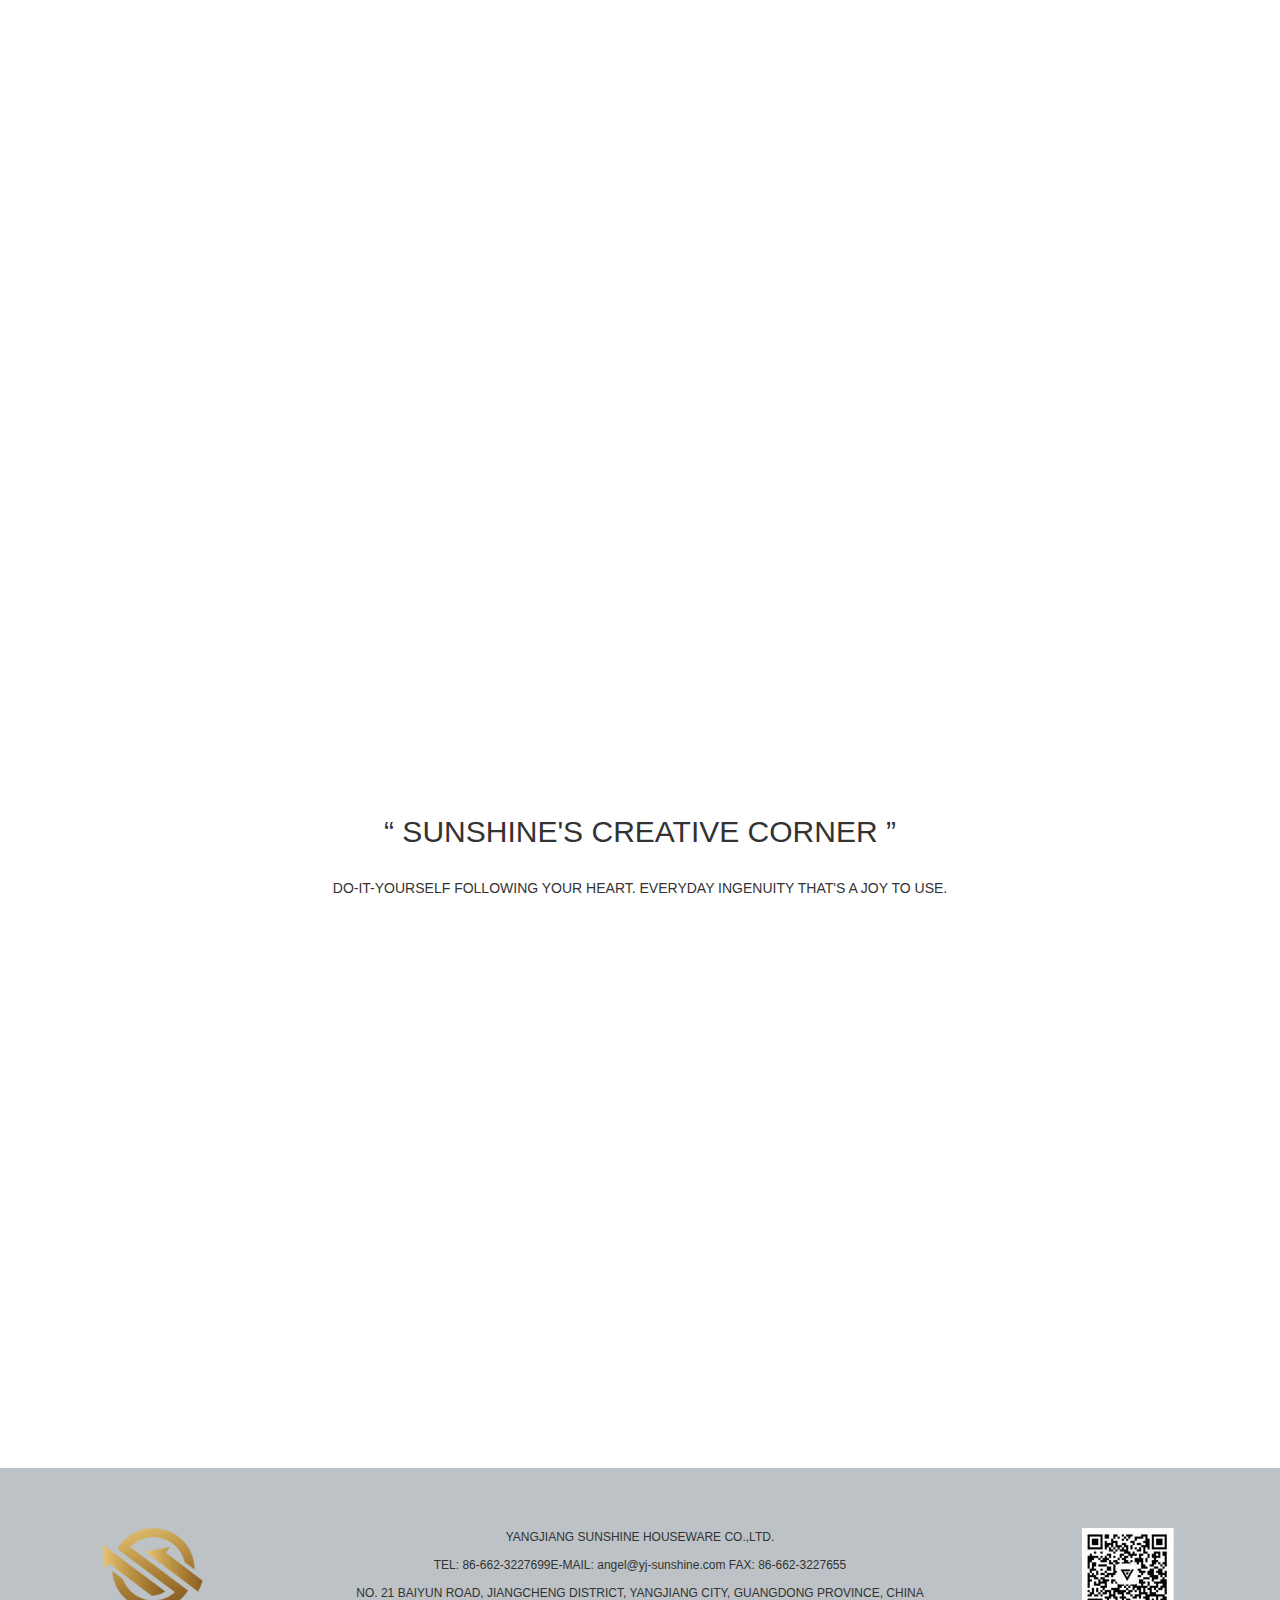
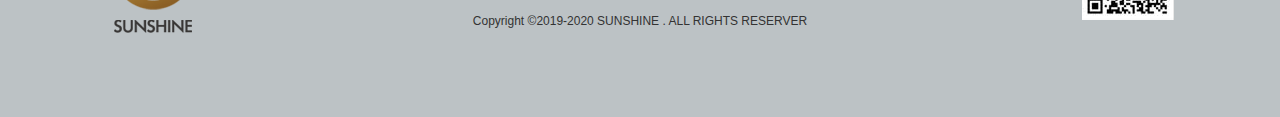
==== commit 59f7b657: "加入图片相册插件，wow渐入式入场动画" ====
--- a/index.html
+++ b/index.html
@@ -14,6 +14,7 @@
 	<!-- All css here -->
 	<link rel="stylesheet" href="css/bootstrap.min.css">
 	<link rel="stylesheet" href="css/font-awesome.min.css">
+	<link rel="stylesheet" href="css/jquery-rebox.css">
 	<link rel="stylesheet" href="css/animate.css">
 	<link rel="stylesheet" href="css/style.css">
 	<link rel="stylesheet" href="css/responsive.css">
@@ -73,7 +74,7 @@
 				</ul>
 			</div>
 		</div>
-		<div class="banner tac">
+		<div class="banner tac wow bounceInLeft">
 			<div><img src="img/banner-text.png" alt="" width="60%" style="max-width: 680px"></div>
 			<div class="mt30 buttonfx btn-green"><a class="shutter-in-horizontal green-border-2" href="#">VIEW PRODUCTS
 					HERE</a></div>
@@ -82,10 +83,18 @@
 	<section class="content">
 		<div class="index-sec1 hidden-xs">
 			<div class="imgView">
-				<div class="img-box"><img src="img/index-01.jpg" alt=""></div>
-			</div>
-		</div>
-		<div class="index-sec2">
+				<div class="img-box">
+					<!-- <img src="img/index-01.jpg" alt=""> -->
+					<div id="gallery2" class="gallery">
+						<a href="img/sample_a.jpg" title="Caption for image A"><img src="img/index-01.jpg"></a>
+						<a href="img/sample_b.jpg" title="Caption for image B"><img src="img/index-01.jpg"></a>
+						<a href="img/sample_c.jpg" title="Caption for image C"><img src="img/index-01.jpg"></a>
+						<a href="img/sample_d.jpg" title="Caption for image D"><img src="img/index-01.jpg"></a>
+					</div>
+				</div>
+			</div>
+		</div>
+		<div class="index-sec2 wow fadeInLeftBig">
 			<div class="container">
 				<div class="row">
 					<div class="col-md-8 col-md-offset-4 col-xs-12">
@@ -110,7 +119,7 @@
 				</div>
 			</div>
 		</div>
-		<div class="index-sec3">
+		<div class="index-sec3 wow fadeInRight">
 			<div class="container">
 				<div class="row">
 					<div class="col-lg-6 col-md-6 col-sm-12 col-xs-12 mt20">
@@ -216,7 +225,7 @@
 			<div class="container">
 				<div class="row">
 					<div class="col-lg-3 col-md-4 col-sm-6 col-xs-12 mt20">
-						<div class="proList">
+						<div class="proList wow fadeInLeft">
 							<div class="proImg"><a href=""><img src="img/1.jpg" alt="" width="100%"></a></div>
 							<div class="img-txt">
 								<p>A small colour television.</p>
@@ -228,7 +237,7 @@
 						</div>
 					</div>
 					<div class="col-lg-3 col-md-4 col-sm-6 col-xs-12 mt20">
-						<div class="proList">
+						<div class="proList wow fadeInLeft">
 							<div class="proImg"><a href=""><img src="img/2.jpg" alt="" width="100%"></a></div>
 							<div class="img-txt">
 								<p>A small colour television.</p>
@@ -240,7 +249,7 @@
 						</div>
 					</div>
 					<div class="col-lg-3 col-md-4 col-sm-6 col-xs-12 mt20">
-						<div class="proList">
+						<div class="proList wow fadeInLeft">
 							<div class="proImg"><a href=""><img src="img/3.jpg" alt="" width="100%"></a></div>
 							<div class="img-txt">
 								<p>A small colour television.</p>
@@ -252,7 +261,7 @@
 						</div>
 					</div>
 					<div class="col-lg-3 col-md-4 col-sm-6 col-xs-12 mt20">
-						<div class="proList">
+						<div class="proList wow fadeInLeft">
 							<div class="proImg"><a href=""><img src="img/1.jpg" alt="" width="100%"></a></div>
 							<div class="img-txt">
 								<p>A small colour television.</p>
@@ -264,7 +273,7 @@
 						</div>
 					</div>
 					<div class="col-lg-3 col-md-4 col-sm-6 col-xs-12 mt20">
-						<div class="proList">
+						<div class="proList wow fadeInLeft">
 							<div class="proImg"><a href=""><img src="img/2.jpg" alt="" width="100%"></a></div>
 							<div class="img-txt">
 								<p>A small colour television.</p>
@@ -276,7 +285,7 @@
 						</div>
 					</div>
 					<div class="col-lg-3 col-md-4 col-sm-6 col-xs-12 mt20">
-						<div class="proList">
+						<div class="proList wow fadeInLeft">
 							<div class="proImg"><a href=""><img src="img/3.jpg" alt="" width="100%"></a></div>
 							<div class="img-txt">
 								<p>A small colour television.</p>
@@ -288,7 +297,7 @@
 						</div>
 					</div>
 					<div class="col-lg-3 col-md-4 col-sm-6 col-xs-12 mt20">
-						<div class="proList">
+						<div class="proList wow fadeInLeft">
 							<div class="proImg"><a href=""><img src="img/1.jpg" alt="" width="100%"></a></div>
 							<div class="img-txt">
 								<p>A small colour television.</p>
@@ -300,7 +309,7 @@
 						</div>
 					</div>
 					<div class="col-lg-3 col-md-4 col-sm-6 col-xs-12 mt20">
-						<div class="proList">
+						<div class="proList wow fadeInLeft">
 							<div class="proImg"><a href=""><img src="img/2.jpg" alt="" width="100%"></a></div>
 							<div class="img-txt">
 								<p>A small colour television.</p>
@@ -320,7 +329,7 @@
 			<div class="container">
 				<div class="row">
 					<div class="col-lg-3 col-md-4 col-sm-6 col-xs-12 mt20">
-						<div class="">
+						<div class="wow bounce">
 							<div class="diyImg"><a href=""><img src="img/diy.png" alt="" width="100%"></a></div>
 							<div class="mt20 tac"><a class="shutter-in-horizontal diyBtn" href="#">we expected to
 									see</a></div>
@@ -331,7 +340,7 @@
 						</div>
 					</div>
 					<div class="col-lg-3 col-md-4 col-sm-6 col-xs-12 mt20">
-						<div class="">
+						<div class="wow bounce">
 							<div class="diyImg"><a href=""><img src="img/diy.png" alt="" width="100%"></a></div>
 							<div class="mt20 tac"><a class="shutter-in-horizontal diyBtn" href="#">we expected to
 									see</a></div>
@@ -342,7 +351,7 @@
 						</div>
 					</div>
 					<div class="col-lg-3 col-md-4 col-sm-6 col-xs-12 mt20">
-						<div class="">
+						<div class="wow bounce">
 							<div class="diyImg"><a href=""><img src="img/diy.png" alt="" width="100%"></a></div>
 							<div class="mt20 tac"><a class="shutter-in-horizontal diyBtn" href="#">we expected to
 									see</a></div>
@@ -353,7 +362,7 @@
 						</div>
 					</div>
 					<div class="col-lg-3 col-md-4 col-sm-6 col-xs-12 mt20">
-						<div class="">
+						<div class="wow bounce">
 							<div class="diyImg"><a href=""><img src="img/diy.png" alt="" width="100%"></a></div>
 							<div class="mt20 tac"><a class="shutter-in-horizontal diyBtn" href="#">we expected to
 									see</a></div>
@@ -373,7 +382,7 @@
 
 	<!-- Blog Area End -->
 	<!-- Footer Area Start -->
-	<footer class="footer-area overlay-6">
+	<footer class="footer-area">
 		<div class="container">
 			<div class="row">
 				<div class="col-lg-2 col-md-2 col-xs-12 tac">
@@ -398,7 +407,14 @@
 	<!-- All js here -->
 	<script src="js/jquery-1.12.4.min.js"></script>
 	<script src="js/bootstrap.min.js"></script>
+	<script src="js/jquery-rebox.js"></script>
 	<script src="js/main.js"></script>
+	<script src="js/wow.min.js"></script>
+	<script>
+	var wow = new WOW();
+	wow.init();
+	$('#gallery2').rebox({ selector: 'a' });
+	</script>
 </body>
 
 </html>--- a/css/style.css
+++ b/css/style.css
@@ -96,7 +96,7 @@
 .index-sec1{background: #f1f1f3;height: 300px;}
 .imgView{width: 650px;height: 300px;border: 10px solid #e3e5e7;background: #bcc2c5;margin: 0 auto;position: relative;top: -50px;box-shadow: 0 10px 20px -10px rgba(0,0,0,.5);-webkit-transition: all .5s;  -o-transition: all .6s;transition: all .6s;cursor: pointer;}
 .imgView:hover{background: #b6b2a1;}
-.img-box{width: 170px;height: 240px;margin:20px auto;-webkit-transition: all .4s; -o-transition: all .4s;transition: all .5s;}
+.img-box{width: 170px;height: 240px;margin:20px auto;-webkit-transition: all .4s; -o-transition: all .4s;transition: all .5s;overflow: hidden;}
 .img-box:hover{-webkit-transform: scale(1.1); -ms-transform: scale(1.1);transform: scale(1.1)}
 .index-sec2{background: url('../img/bg-03.jpg') repeat-y 45% top;padding: 40px 10px}
 .index-sec3{background: #e7eaec;padding: 40px 10px}
@@ -159,10 +159,22 @@
 
 /* trade.html */
 .bg-03{background: url('../img/trade-bg.jpg') no-repeat 100% 100%;background-size: cover;min-height: 180px;}
+.cntl-state:nth-child(2n+2) .cntl-icon::before{left: -100px;}
 
 /* news.html */
 .bg-04{min-height: 270px;background: #bcc2c5;}
+.new-sec{background: #e8e8ea;padding: 40px 0;position: relative;}
+.news-logo{width: 80%;max-width: 450px;}
+.ico-new{position: absolute;left: 20px;top: -30px}
 
 /* diy.html */
 .bg-05{background: url('../img/diy-bg.jpg') no-repeat 100% 100%;background-size: cover;min-height: 220px;}
-.diy-tit{text-align: center;color: #fff}+.diy-tit{text-align: center;color: #fff}
+
+/* aboutus.html */
+.aboutus-img {margin-top: 40px;}
+.bg-02 { background: url('../img/bg-02.jpg') no-repeat center top;}
+.lineheight29 { line-height: 29px;}
+.content { font-size: 14px; padding-bottom: 70px;}
+.aboutus-img { background-color: #ffffff; border-radius: 20px;}
+.mt160 {  margin-top: 160px;}
--- a/css/responsive.css
+++ b/css/responsive.css
@@ -6,6 +6,8 @@
   .index-sec1{height: 355px;}
   .index-sec3 img{width: 60%;margin-top: 20px;}
   .index-sec4{height: 350px;}
+  .aboutus-img{margin-top: 0}
+  .cntl-state:nth-child(2n+2) .cntl-icon::before{left: 0;}
 }
 @media (min-width: 992px) {
   .index-sec1{height: 355px;}
@@ -24,9 +26,7 @@
   .nav ul li{width: 13.8%;}
   .index-sec4{height: 550px;}
   .p-tags{font-size: 13px;width: 160px;height: 64px;}
+  .bg-02{padding-bottom: 10px;}
   .bg-03{background: url('../img/trade-bg.jpg') no-repeat center center;background-size: contain;min-height: 430px;}
   .bg-05{min-height: 420px;}
-}
-@media (min-width: 1920px) {
-  
 }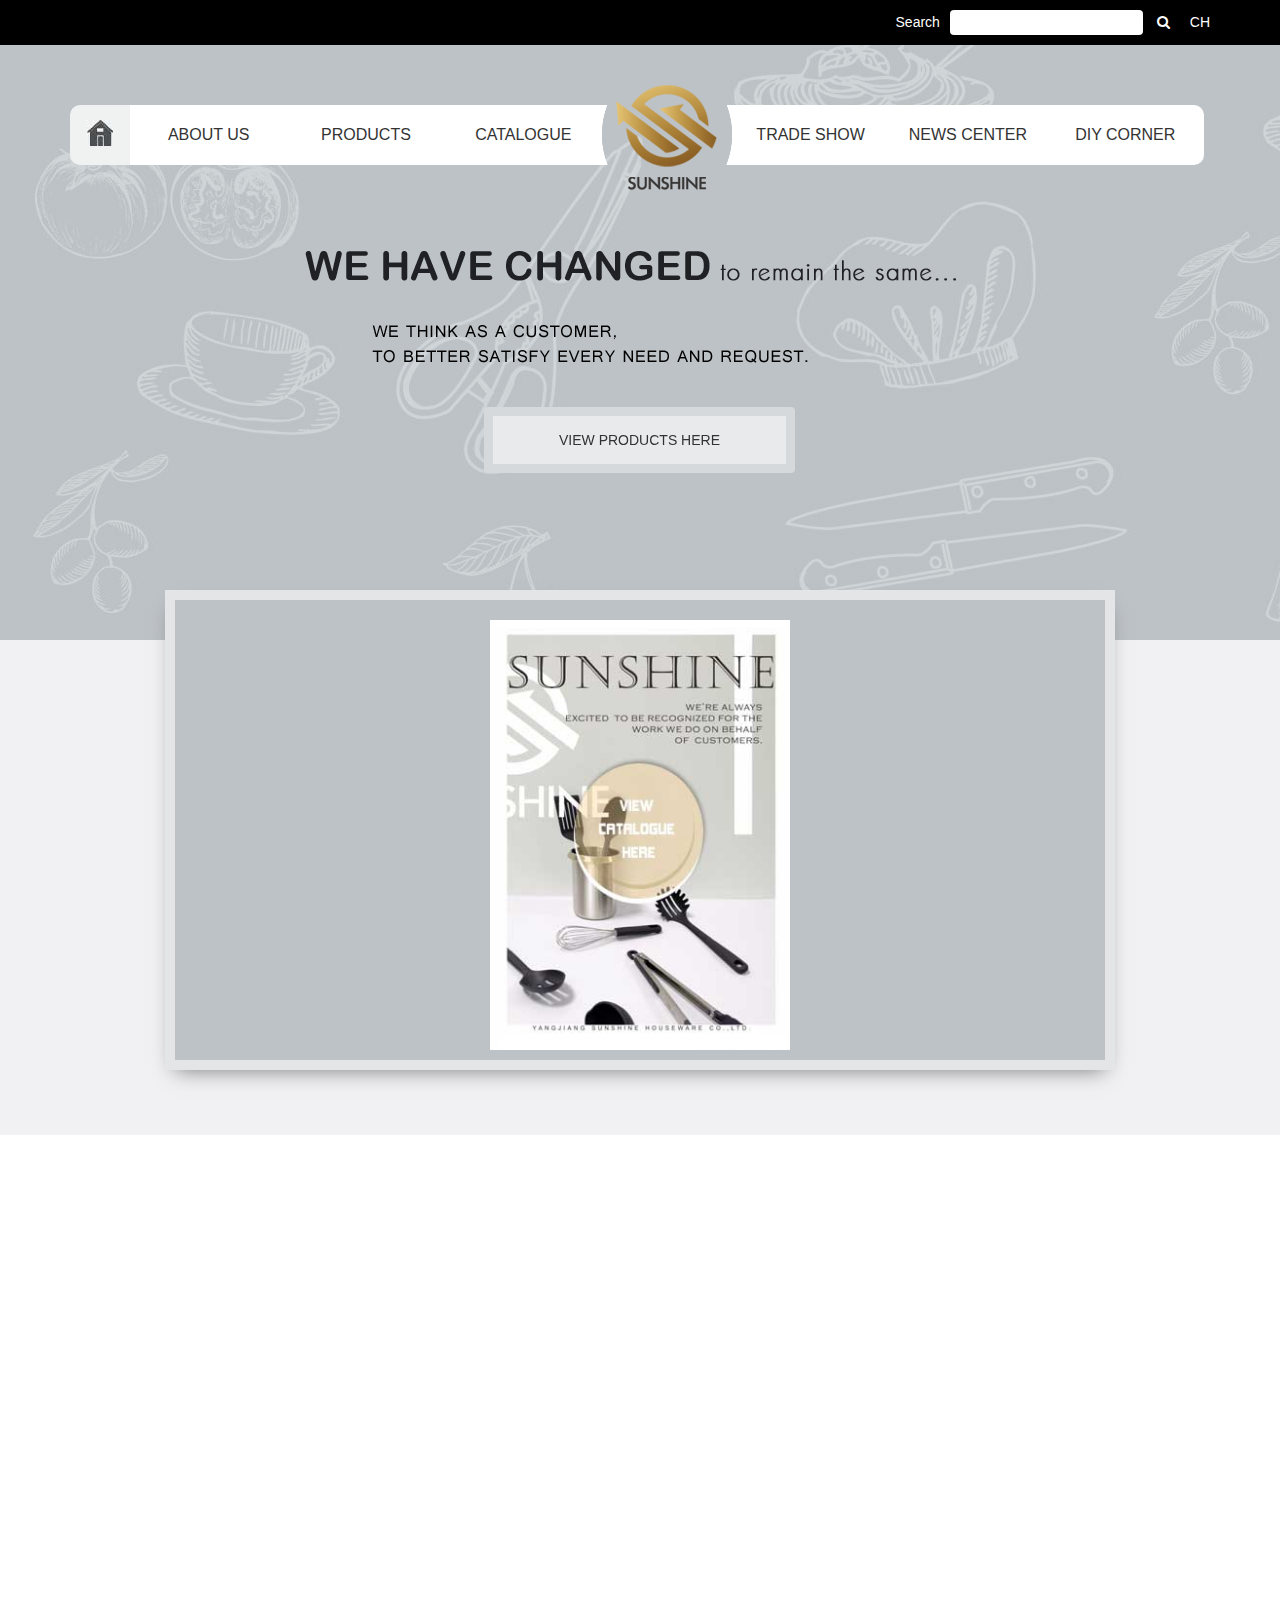
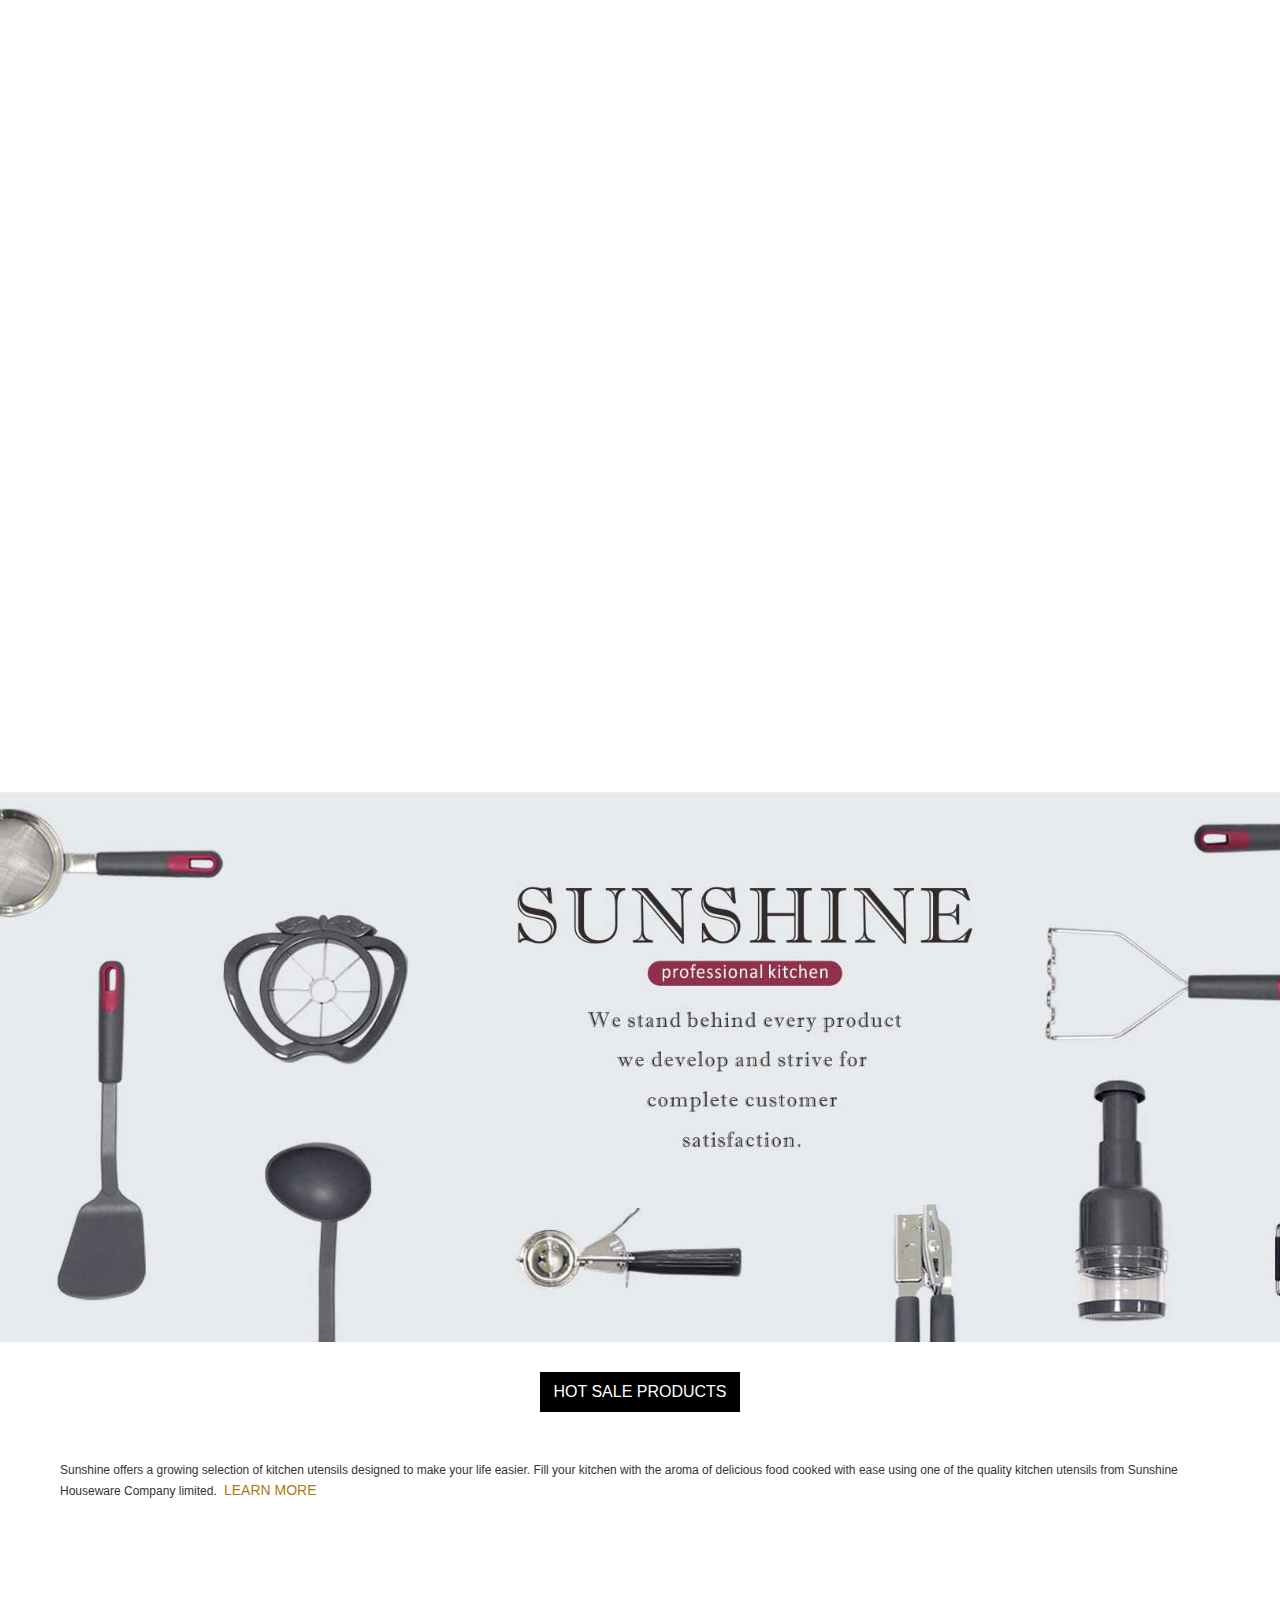
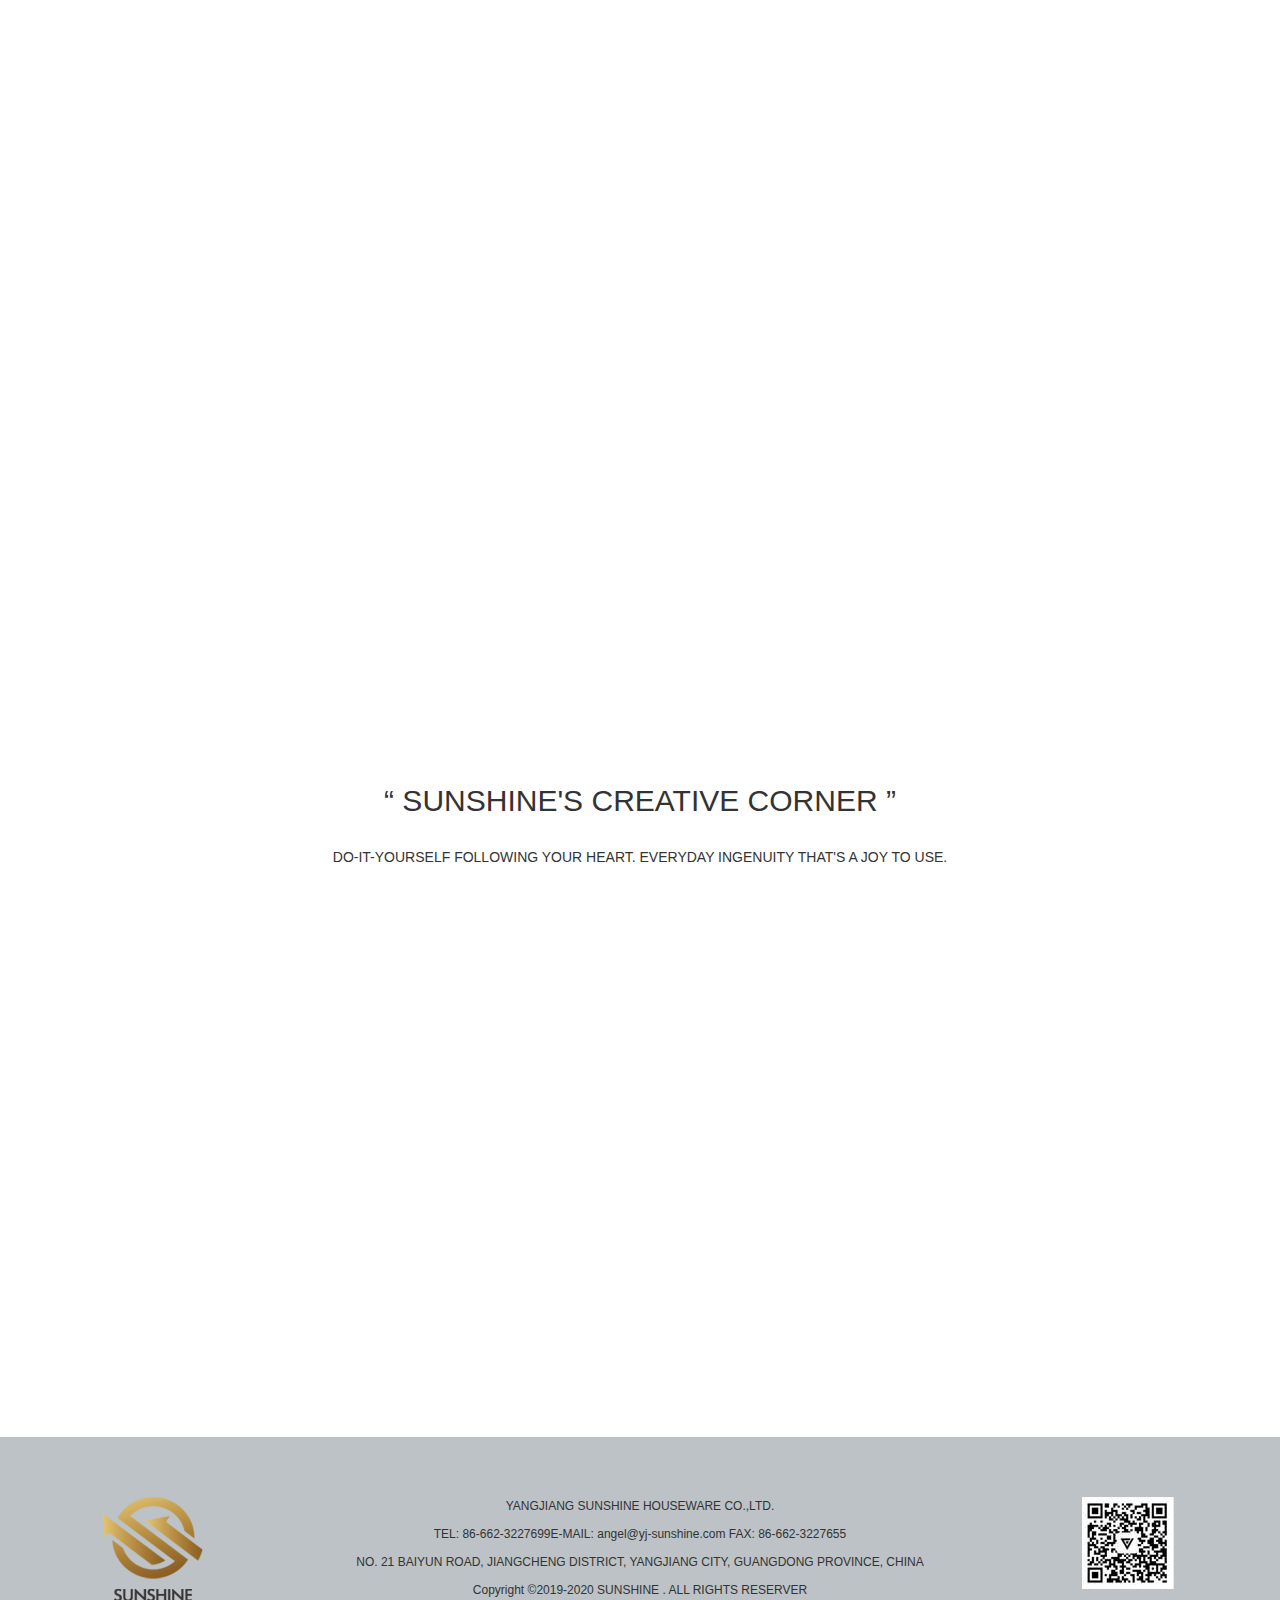
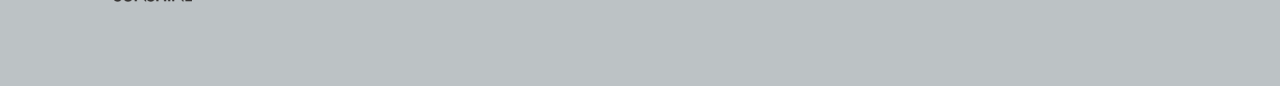
==== commit 10dc4bff: "最后更新" ====
--- a/index.html
+++ b/index.html
@@ -63,7 +63,7 @@
 			</div>
 			<div class="mobile-menu hidden-lg hidden-md hidden-sm">
 				<div class="m-nav"><span class=""></span><span></span><span class=""></span></div>
-				<div class="icologo"><img src="img/logo.png" alt=""></div>
+        <div class="icologo"><a href="index.html"><img src="img/logo.png" alt=""></a></div>
 				<ul class="menu">
 					<li><a href="aboutus.html">ABOUT US</a></li>
 					<li><a href="products.html">PRODUCTS</a></li>
@@ -124,21 +124,21 @@
 				<div class="row">
 					<div class="col-lg-6 col-md-6 col-sm-12 col-xs-12 mt20">
 						<div class="row">
-							<div class="col-lg-7 col-md-7 col-sm-7 col-xs-12">
+							<div class="col-sm-7 col-xs-7 index-txt">
 								<h4>OUR COMPANY</h4>
 								<p class="mt15">Sunshine Limited is a leading supplier of kitchenware and housewares,
 									offering brands and importers worldwide a full service solution for their buying
 									needs. Our expertise ranges from concept and design through to sourcing, execution,
 									inspection, shipping and more</p>
 							</div>
-							<div class="col-lg-5 col-md-5 col-sm-5 col-xs-12 tac">
+							<div class="col-sm-5 col-xs-5 tac">
 								<img src="img/a.jpg" alt="">
 							</div>
 						</div>
 					</div>
 					<div class="col-lg-6 col-md-6 col-sm-12 col-xs-12 mt20">
 						<div class="row">
-							<div class="col-lg-7 col-md-7 col-sm-7 col-xs-12">
+							<div class="col-sm-7 col-xs-7 index-txt">
 								<h4>COMMUNITY</h4>
 								<p class="mt15">We care deeply about the communities between our customers. We believe
 									that client service is at the core of any successful business relationship. When
@@ -146,14 +146,14 @@
 									daily basis from quotation, sample arrangement, order following, shipment,
 									after-sale service. You would be supported on all aspects. </p>
 							</div>
-							<div class="col-lg-5 col-md-5 col-sm-5 col-xs-12 tac">
+							<div class="col-sm-5 col-xs-5 tac">
 								<img src="img/b.jpg" alt="">
 							</div>
 						</div>
 					</div>
 					<div class="col-lg-6 col-md-6 col-sm-12 col-xs-12 mt20">
 						<div class="row">
-							<div class="col-lg-7 col-md-7 col-sm-7 col-xs-12">
+							<div class="col-sm-7 col-xs-7 index-txt">
 								<h4>OEM</h4>
 								<p class="mt15">Our factory was founded on 2004 covering more than 10,000 square meters
 									specialzing in manufacturing kitchenwares and housewares with advanced production
@@ -161,14 +161,14 @@
 									including 5 professional technicians and 10 QC members with an average of 8 years
 									experience each. The factory passed BSCI audit and keep auditing. </p>
 							</div>
-							<div class="col-lg-5 col-md-5 col-sm-5 col-xs-12 tac">
+							<div class="col-sm-5 col-xs-5 tac">
 								<img src="img/c.jpg" alt="">
 							</div>
 						</div>
 					</div>
 					<div class="col-lg-6 col-md-6 col-sm-12 col-xs-12 mt20">
 						<div class="row">
-							<div class="col-lg-7 col-md-7 col-sm-7 col-xs-12">
+							<div class="col-sm-7 col-xs-7 index-txt">
 								<h4>QUALITY CONTROL</h4>
 								<p class="mt15">We take a hand on approach to every order. We have a rigid quality
 									control process in place and our specialised inspection team work carefully to
@@ -177,35 +177,34 @@
 									inspection process. We have a thorough Quality Management System that is both
 									documented and audited with inspections utilising AQL standars for consistency. </p>
 							</div>
-							<div class="col-lg-5 col-md-5 col-sm-5 col-xs-12 tac">
+							<div class="col-sm-5 col-xs-5 tac">
 								<img src="img/d.jpg" alt="">
 							</div>
 						</div>
 					</div>
 					<div class="col-lg-6 col-md-6 col-sm-12 col-xs-12 mt20">
 						<div class="row">
-							<div class="col-lg-7 col-md-7 col-sm-7 col-xs-12">
+							<div class="col-sm-7 col-xs-7 index-txt">
 								<h4>SCOURCING</h4>
 								<p class="mt15">We have a strong and experienced scourcing team. We are able to match
 									your requirement for sourcing variety kitchen gadgets and housewares. We empower
 									small and medium-sized businesses to reach millions of customers.</p>
 							</div>
-							<div class="col-lg-5 col-md-5 col-sm-5 col-xs-12 tac">
+							<div class="col-sm-5 col-xs-5 tac">
 								<img src="img/e.jpg" alt="">
 							</div>
 						</div>
 					</div>
 					<div class="col-lg-6 col-md-6 col-sm-12 col-xs-12 mt20">
 						<div class="row">
-							<div class="col-lg-7 col-md-7 col-sm-7 col-xs-12">
+							<div class="col-sm-7 col-xs-7 index-txt">
 								<h4>MISSION</h4>
 								<p class="mt15">Since day one we have strived to be the Earth’s most customer centric
 									company, so we’re always excited to be recognized for the work we do on behalf of
-									customers.</p>
-								<p>Our aim is to provide best in class service, product expertise and a seamless buying
+									customers.<br/>Our aim is to provide best in class service, product expertise and a seamless buying
 									experience for our customers, from concept to execution.</p>
 							</div>
-							<div class="col-lg-5 col-md-5 col-sm-5 col-xs-12 tac">
+							<div class="col-sm-5 col-xs-5 tac">
 								<img src="img/f.jpg" alt="">
 							</div>
 						</div>
@@ -224,7 +223,7 @@
 			</div>
 			<div class="container">
 				<div class="row">
-					<div class="col-lg-3 col-md-4 col-sm-6 col-xs-12 mt20">
+					<div class="col-lg-3 col-md-4 col-sm-6 col-xs-6 mt20">
 						<div class="proList wow fadeInLeft">
 							<div class="proImg"><a href=""><img src="img/1.jpg" alt="" width="100%"></a></div>
 							<div class="img-txt">
@@ -236,7 +235,7 @@
 							<div class="tar pd10"><a href="" class="c-red">MORE</a></div>
 						</div>
 					</div>
-					<div class="col-lg-3 col-md-4 col-sm-6 col-xs-12 mt20">
+					<div class="col-lg-3 col-md-4 col-sm-6 col-xs-6 mt20">
 						<div class="proList wow fadeInLeft">
 							<div class="proImg"><a href=""><img src="img/2.jpg" alt="" width="100%"></a></div>
 							<div class="img-txt">
@@ -248,7 +247,7 @@
 							<div class="tar pd10"><a href="" class="c-red">MORE</a></div>
 						</div>
 					</div>
-					<div class="col-lg-3 col-md-4 col-sm-6 col-xs-12 mt20">
+					<div class="col-lg-3 col-md-4 col-sm-6 col-xs-6 mt20">
 						<div class="proList wow fadeInLeft">
 							<div class="proImg"><a href=""><img src="img/3.jpg" alt="" width="100%"></a></div>
 							<div class="img-txt">
@@ -260,7 +259,7 @@
 							<div class="tar pd10"><a href="" class="c-red">MORE</a></div>
 						</div>
 					</div>
-					<div class="col-lg-3 col-md-4 col-sm-6 col-xs-12 mt20">
+					<div class="col-lg-3 col-md-4 col-sm-6 col-xs-6 mt20">
 						<div class="proList wow fadeInLeft">
 							<div class="proImg"><a href=""><img src="img/1.jpg" alt="" width="100%"></a></div>
 							<div class="img-txt">
@@ -272,7 +271,7 @@
 							<div class="tar pd10"><a href="" class="c-red">MORE</a></div>
 						</div>
 					</div>
-					<div class="col-lg-3 col-md-4 col-sm-6 col-xs-12 mt20">
+					<div class="col-lg-3 col-md-4 col-sm-6 col-xs-6 mt20">
 						<div class="proList wow fadeInLeft">
 							<div class="proImg"><a href=""><img src="img/2.jpg" alt="" width="100%"></a></div>
 							<div class="img-txt">
@@ -284,7 +283,7 @@
 							<div class="tar pd10"><a href="" class="c-red">MORE</a></div>
 						</div>
 					</div>
-					<div class="col-lg-3 col-md-4 col-sm-6 col-xs-12 mt20">
+					<div class="col-lg-3 col-md-4 col-sm-6 col-xs-6 mt20">
 						<div class="proList wow fadeInLeft">
 							<div class="proImg"><a href=""><img src="img/3.jpg" alt="" width="100%"></a></div>
 							<div class="img-txt">
@@ -296,7 +295,7 @@
 							<div class="tar pd10"><a href="" class="c-red">MORE</a></div>
 						</div>
 					</div>
-					<div class="col-lg-3 col-md-4 col-sm-6 col-xs-12 mt20">
+					<div class="col-lg-3 col-md-4 col-sm-6 col-xs-6 mt20">
 						<div class="proList wow fadeInLeft">
 							<div class="proImg"><a href=""><img src="img/1.jpg" alt="" width="100%"></a></div>
 							<div class="img-txt">
@@ -308,7 +307,7 @@
 							<div class="tar pd10"><a href="" class="c-red">MORE</a></div>
 						</div>
 					</div>
-					<div class="col-lg-3 col-md-4 col-sm-6 col-xs-12 mt20">
+					<div class="col-lg-3 col-md-4 col-sm-6 col-xs-6 mt20">
 						<div class="proList wow fadeInLeft">
 							<div class="proImg"><a href=""><img src="img/2.jpg" alt="" width="100%"></a></div>
 							<div class="img-txt">
@@ -328,7 +327,7 @@
 			<p class="pd20 tac">DO-IT-YOURSELF FOLLOWING YOUR HEART. EVERYDAY INGENUITY THAT'S A JOY TO USE. </p>
 			<div class="container">
 				<div class="row">
-					<div class="col-lg-3 col-md-4 col-sm-6 col-xs-12 mt20">
+					<div class="col-lg-3 col-md-4 col-sm-6 col-xs-6 mt20">
 						<div class="wow bounce">
 							<div class="diyImg"><a href=""><img src="img/diy.png" alt="" width="100%"></a></div>
 							<div class="mt20 tac"><a class="shutter-in-horizontal diyBtn" href="#">we expected to
@@ -339,7 +338,7 @@
 							</div>
 						</div>
 					</div>
-					<div class="col-lg-3 col-md-4 col-sm-6 col-xs-12 mt20">
+					<div class="col-lg-3 col-md-4 col-sm-6 col-xs-6 mt20">
 						<div class="wow bounce">
 							<div class="diyImg"><a href=""><img src="img/diy.png" alt="" width="100%"></a></div>
 							<div class="mt20 tac"><a class="shutter-in-horizontal diyBtn" href="#">we expected to
@@ -350,7 +349,7 @@
 							</div>
 						</div>
 					</div>
-					<div class="col-lg-3 col-md-4 col-sm-6 col-xs-12 mt20">
+					<div class="col-lg-3 col-md-4 col-sm-6 col-xs-6 mt20">
 						<div class="wow bounce">
 							<div class="diyImg"><a href=""><img src="img/diy.png" alt="" width="100%"></a></div>
 							<div class="mt20 tac"><a class="shutter-in-horizontal diyBtn" href="#">we expected to
@@ -361,7 +360,7 @@
 							</div>
 						</div>
 					</div>
-					<div class="col-lg-3 col-md-4 col-sm-6 col-xs-12 mt20">
+					<div class="col-lg-3 col-md-4 col-sm-6 col-xs-6 mt20">
 						<div class="wow bounce">
 							<div class="diyImg"><a href=""><img src="img/diy.png" alt="" width="100%"></a></div>
 							<div class="mt20 tac"><a class="shutter-in-horizontal diyBtn" href="#">we expected to
--- a/css/style.css
+++ b/css/style.css
@@ -100,18 +100,20 @@
 .img-box:hover{-webkit-transform: scale(1.1); -ms-transform: scale(1.1);transform: scale(1.1)}
 .index-sec2{background: url('../img/bg-03.jpg') repeat-y 45% top;padding: 40px 10px}
 .index-sec3{background: #e7eaec;padding: 40px 10px}
-.index-sec3 img{width: 50%;}
+.index-txt p{font-size: 10px;height: 82px;overflow: hidden;}
+.index-sec3 img{width: 130px;margin-top: 10px}
 .index-sec4{background:  url('../img/bg-04.jpg') no-repeat;background-size: cover;height: 150px;}
 .tit-tag{background: #000;color: #fff;width: 200px;font-size: 16px;margin: 30px auto;text-align: center;height: 40px;line-height: 40px;}
 .link-more{color: #ad7a0d;font-size: 14px;}
-.img-txt{padding:10px;height: 100px;overflow: hidden;}
-.proImg{height: 220px;overflow: hidden;}
+.index-sec5{font-size: 12px;}
+.img-txt{padding:10px;height: 100px;overflow: hidden;font-size: 10px;}
+.proImg{height: 90px;overflow: hidden;}
 .proList{box-shadow: 0 1px 10px 0px rgba(0,0,0,.2);border-radius: 5px;overflow: hidden;transition: all 0.3s linear;width: 95%;margin: 10px auto}
 .proList:hover{box-shadow: 0 5px 20px 0px rgba(0,0,0,.3)}
 .c-red{color: #ff9191}
 .index-sec6{padding: 30px 0}
 .diyImg{text-align: center;}
-.diyImg img{border-radius: 50%;width: 210px;height: 210px;;margin: 10px auto}
+.diyImg img{border-radius: 50%;width: 150px;height: 150px;;margin: 10px auto}
 .diyBtn{display: inline-block;text-align: center;;width: 160px;margin: 10px auto;background: #979b9f;height: 30px;line-height: 30px;;color: #fff;border-radius: 6px}
 
 
@@ -147,10 +149,10 @@
 .pro-sec1{background: url('../img/pro-bg.jpg') no-repeat right center;padding: 80px 0}
 .pro-sec2{padding: 40px 0}
 .pro-img{width: 100%;margin: 0 auto;max-height: 214px;}
-.pro-dec{margin-top: 30px;font-size: 12px;}
+.pro-dec{margin-top: 30px;font-size: 10px;}
 
 /* catalogue.html */
-.bg-02{background: url('../img/cate-bg.jpg') no-repeat center top;}
+.bg-06{background: url('../img/cate-bg.jpg') no-repeat center top;}
 .cata-sec1{padding: 40px 0;}
 .cata-time{height: 62px;line-height: 62px;font-weight: bolder;color: #ccd0d1;font-size: 30px;border-bottom: 1px solid #d6d6d9}
 .img-box.cataImg{width: 220px;height: 300px;margin:20px auto;-webkit-transition: all .4s; -o-transition: all .4s;transition: all .5s;cursor: pointer;}
--- a/css/responsive.css
+++ b/css/responsive.css
@@ -1,20 +1,24 @@
 @media (min-width: 768px) {
+  .diyImg img{width: 210px;height: 210px;}
   .bg-01 {min-height: 640px;}
   .nav-wrap{height: 190px;}
   .nav ul li a{font-size: 10px;}
   .nav ul li{width: 10%;}
   .index-sec1{height: 355px;}
-  .index-sec3 img{width: 60%;margin-top: 20px;}
   .index-sec4{height: 350px;}
   .aboutus-img{margin-top: 0}
+  .index-txt p{font-size: 14px;height: auto;}
+  .index-sec3 img{width: 190px;}
   .cntl-state:nth-child(2n+2) .cntl-icon::before{left: 0;}
+  .proImg{height: 220px;}
+  .pro-dec{font-size: 12px;}
 }
 @media (min-width: 992px) {
   .index-sec1{height: 355px;}
   .footer-area{height: 249px;}
   .nav ul li a{font-size: 14px;}
   .nav ul li{width: 12%;}
-  .index-sec3 img{width: 100%;margin-top: 40px}
+  /* .index-sec3 img{width: 100%;margin-top: 40px} */
   .index-sec4{height: 450px;}
 }
 @media (min-width: 1200px) {
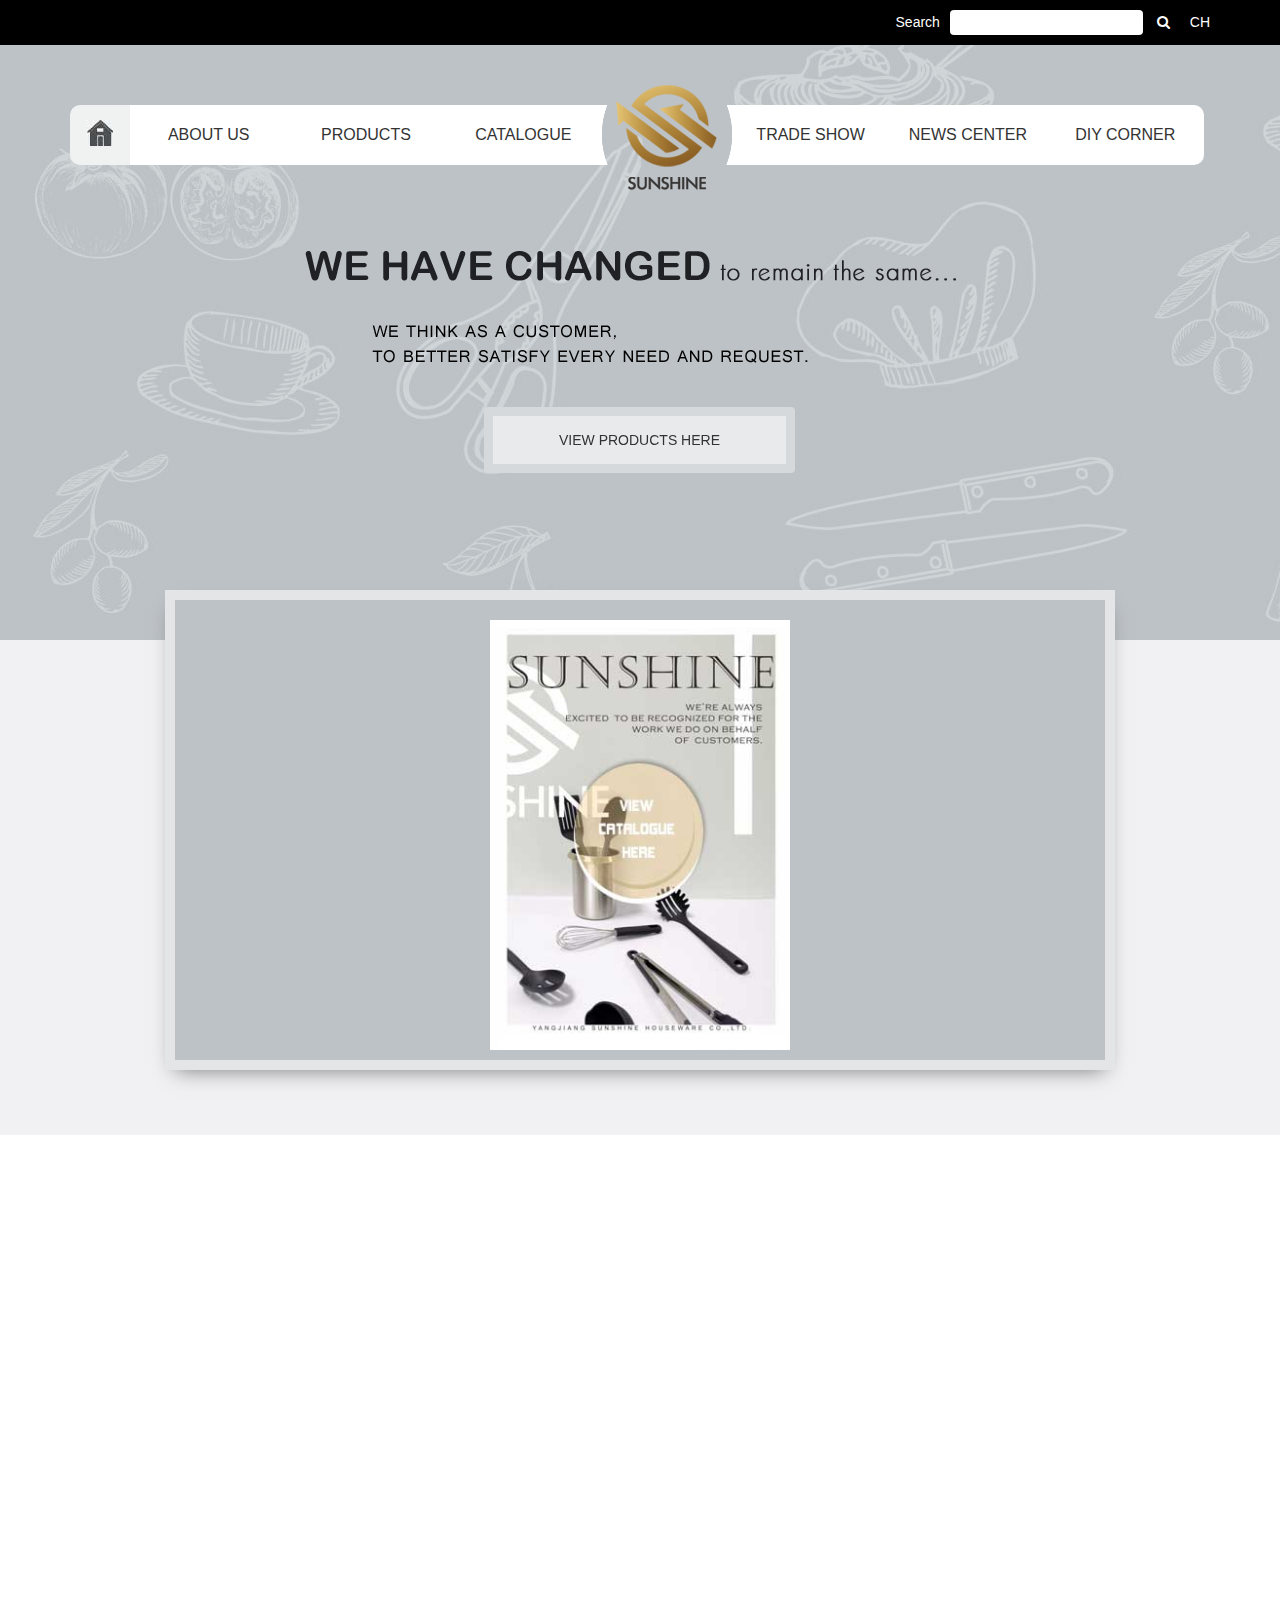
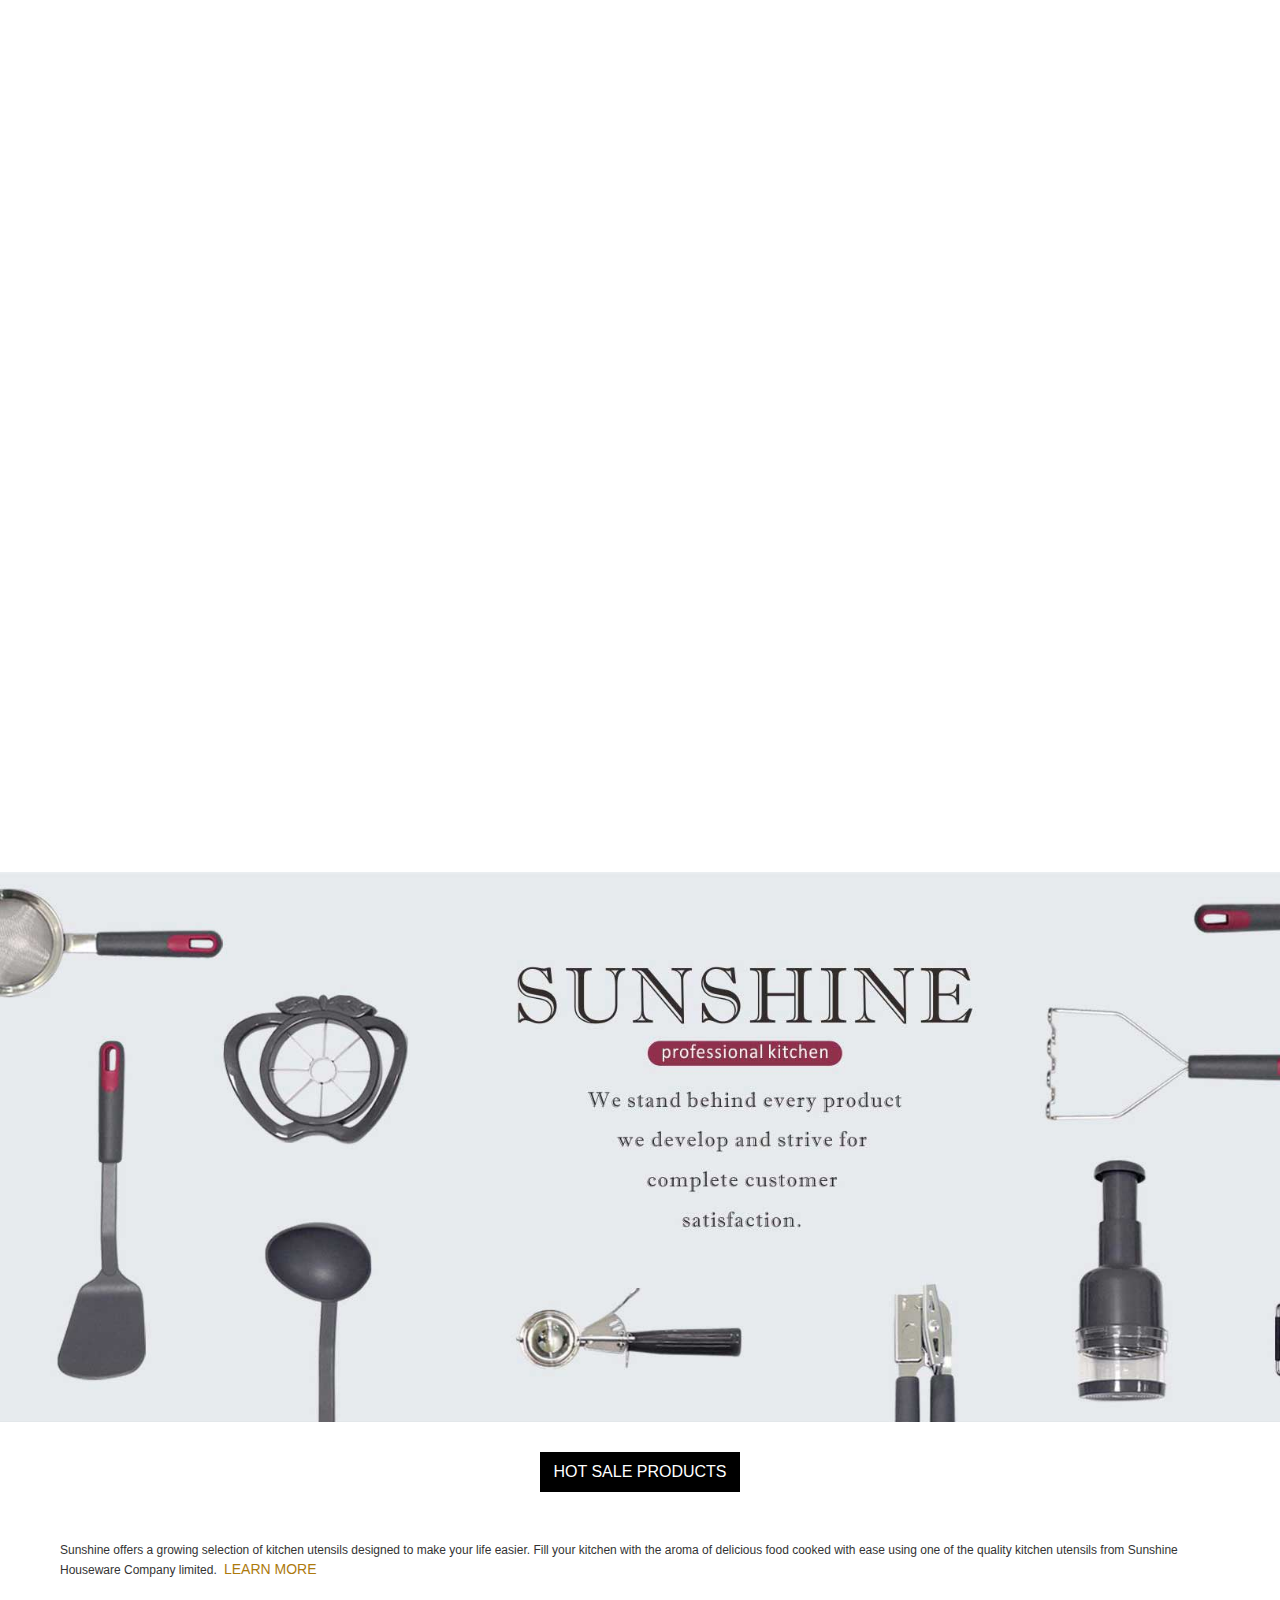
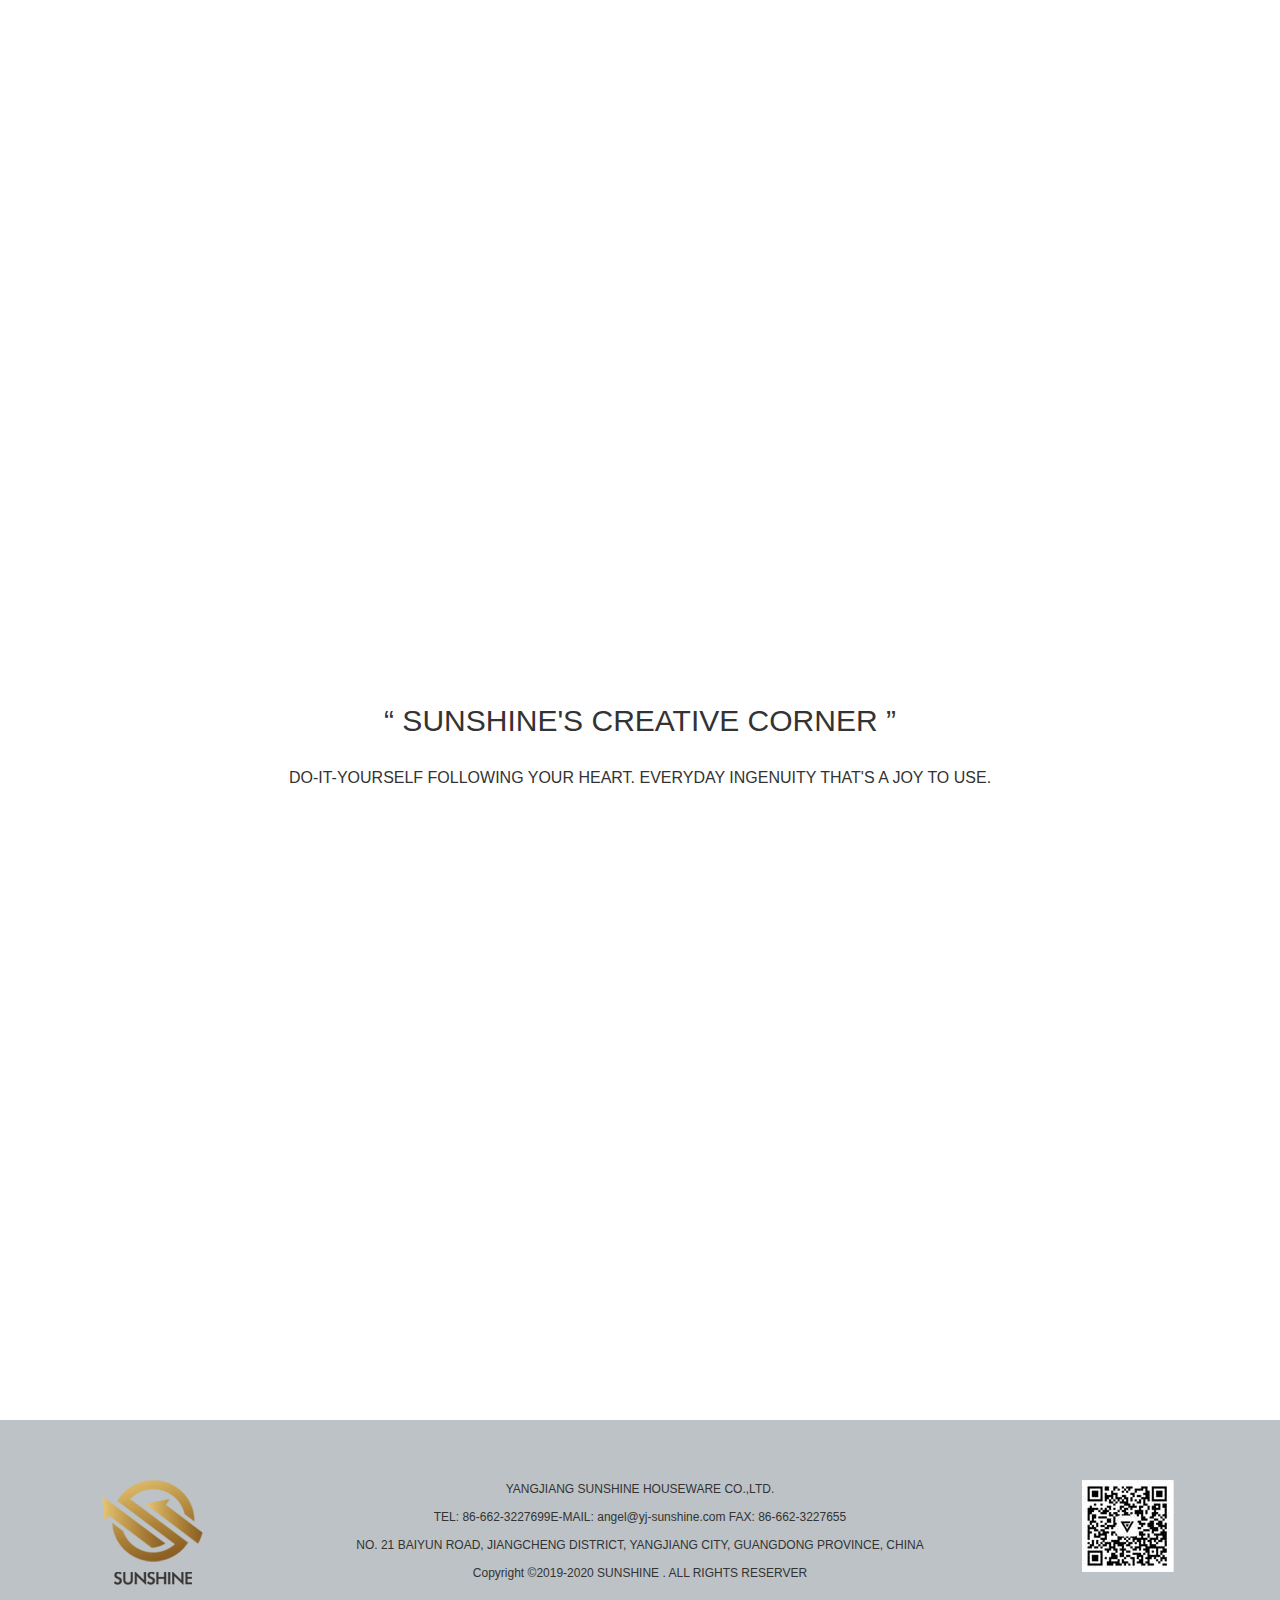
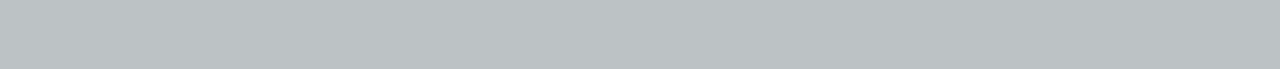
==== commit 25f255d2: "1212" ====
--- a/index.html
+++ b/index.html
@@ -223,7 +223,7 @@
 			</div>
 			<div class="container">
 				<div class="row">
-					<div class="col-lg-3 col-md-4 col-sm-6 col-xs-6 mt20">
+					<div class="col-lg-2 col-md-3 col-sm-4 col-xs-6 mt20">
 						<div class="proList wow fadeInLeft">
 							<div class="proImg"><a href=""><img src="img/1.jpg" alt="" width="100%"></a></div>
 							<div class="img-txt">
@@ -235,7 +235,7 @@
 							<div class="tar pd10"><a href="" class="c-red">MORE</a></div>
 						</div>
 					</div>
-					<div class="col-lg-3 col-md-4 col-sm-6 col-xs-6 mt20">
+					<div class="col-lg-2 col-md-3 col-sm-4 col-xs-6 mt20">
 						<div class="proList wow fadeInLeft">
 							<div class="proImg"><a href=""><img src="img/2.jpg" alt="" width="100%"></a></div>
 							<div class="img-txt">
@@ -247,7 +247,7 @@
 							<div class="tar pd10"><a href="" class="c-red">MORE</a></div>
 						</div>
 					</div>
-					<div class="col-lg-3 col-md-4 col-sm-6 col-xs-6 mt20">
+					<div class="col-lg-2 col-md-3 col-sm-4 col-xs-6 mt20">
 						<div class="proList wow fadeInLeft">
 							<div class="proImg"><a href=""><img src="img/3.jpg" alt="" width="100%"></a></div>
 							<div class="img-txt">
@@ -259,7 +259,7 @@
 							<div class="tar pd10"><a href="" class="c-red">MORE</a></div>
 						</div>
 					</div>
-					<div class="col-lg-3 col-md-4 col-sm-6 col-xs-6 mt20">
+					<div class="col-lg-2 col-md-3 col-sm-4 col-xs-6 mt20">
 						<div class="proList wow fadeInLeft">
 							<div class="proImg"><a href=""><img src="img/1.jpg" alt="" width="100%"></a></div>
 							<div class="img-txt">
@@ -271,7 +271,7 @@
 							<div class="tar pd10"><a href="" class="c-red">MORE</a></div>
 						</div>
 					</div>
-					<div class="col-lg-3 col-md-4 col-sm-6 col-xs-6 mt20">
+					<div class="col-lg-2 col-md-3 col-sm-4 col-xs-6 mt20">
 						<div class="proList wow fadeInLeft">
 							<div class="proImg"><a href=""><img src="img/2.jpg" alt="" width="100%"></a></div>
 							<div class="img-txt">
@@ -283,7 +283,7 @@
 							<div class="tar pd10"><a href="" class="c-red">MORE</a></div>
 						</div>
 					</div>
-					<div class="col-lg-3 col-md-4 col-sm-6 col-xs-6 mt20">
+					<div class="col-lg-2 col-md-3 col-sm-4 col-xs-6 mt20">
 						<div class="proList wow fadeInLeft">
 							<div class="proImg"><a href=""><img src="img/3.jpg" alt="" width="100%"></a></div>
 							<div class="img-txt">
@@ -295,7 +295,7 @@
 							<div class="tar pd10"><a href="" class="c-red">MORE</a></div>
 						</div>
 					</div>
-					<div class="col-lg-3 col-md-4 col-sm-6 col-xs-6 mt20">
+					<div class="col-lg-2 col-md-3 col-sm-4 col-xs-6 mt20">
 						<div class="proList wow fadeInLeft">
 							<div class="proImg"><a href=""><img src="img/1.jpg" alt="" width="100%"></a></div>
 							<div class="img-txt">
@@ -307,7 +307,7 @@
 							<div class="tar pd10"><a href="" class="c-red">MORE</a></div>
 						</div>
 					</div>
-					<div class="col-lg-3 col-md-4 col-sm-6 col-xs-6 mt20">
+					<div class="col-lg-2 col-md-3 col-sm-4 col-xs-6 mt20">
 						<div class="proList wow fadeInLeft">
 							<div class="proImg"><a href=""><img src="img/2.jpg" alt="" width="100%"></a></div>
 							<div class="img-txt">
--- a/css/style.css
+++ b/css/style.css
@@ -9,6 +9,7 @@
 ul li{list-style: none;}
 .tac{text-align: center;}
 .tar{text-align: right;}
+.tal{text-align: left;}
 .auto{margin:0 auto;}
 .dsn{display: none}
 .mb30{margin-bottom: 30px;}
@@ -28,10 +29,12 @@
 .mr10{margin-right: 10px;}
 .mr20{margin-right: 20px;}
 .mb10{margin-bottom: 10px}
+.mb15{margin-bottom: 15px}
 .mb20{margin-bottom: 20px}
 .mb50{margin-bottom: 50px}
 .pt10{padding-top: 10px}
 .pb10{padding-bottom: 10px}
+.pr10{padding-right: 10px;}
 .pl10{padding-left: 10px;}
 .pl20{padding-left: 20px;}
 .pd10{padding:10px;}
@@ -114,7 +117,7 @@
 .index-sec6{padding: 30px 0}
 .diyImg{text-align: center;}
 .diyImg img{border-radius: 50%;width: 150px;height: 150px;;margin: 10px auto}
-.diyBtn{display: inline-block;text-align: center;;width: 160px;margin: 10px auto;background: #979b9f;height: 30px;line-height: 30px;;color: #fff;border-radius: 6px}
+.diyBtn{display: inline-block;text-align: center;;width: 160px;margin: 10px auto;background: #979b9f;height: 30px;line-height: 30px;;color: #fff;border-radius: 6px;font-size: 12px;}
 
 
 /* products.html */
@@ -146,22 +149,23 @@
 .choose-bar{height: 47px;background: #656565;color: #fff;font-size: 12px;}
 .choose-bar a{display:inline-block;color: #fff;line-height: 47px;font-size: 12px;}
 .choose-bar a.active{color: #d8c45b;}
-.pro-sec1{background: url('../img/pro-bg.jpg') no-repeat right center;padding: 80px 0}
+.pro-sec1{background: url('../img/pro-bg.jpg') no-repeat 90% center;padding: 120px 0}
 .pro-sec2{padding: 40px 0}
 .pro-img{width: 100%;margin: 0 auto;max-height: 214px;}
 .pro-dec{margin-top: 30px;font-size: 10px;}
+.txt-01{line-height: 32px;}
 
 /* catalogue.html */
 .bg-06{background: url('../img/cate-bg.jpg') no-repeat center top;}
 .cata-sec1{padding: 40px 0;}
 .cata-time{height: 62px;line-height: 62px;font-weight: bolder;color: #ccd0d1;font-size: 30px;border-bottom: 1px solid #d6d6d9}
-.img-box.cataImg{width: 220px;height: 300px;margin:20px auto;-webkit-transition: all .4s; -o-transition: all .4s;transition: all .5s;cursor: pointer;}
+.img-box.cataImg{width: 320px;height: 435px;margin:20px auto;-webkit-transition: all .4s; -o-transition: all .4s;transition: all .5s;cursor: pointer;}
 .bor-bt{border-bottom: 1px solid #ccc;padding-bottom: 50px;}
 .cata-sec1 p{line-height: 30px;}
+.cata-item{padding: 45px 10px}
 
 /* trade.html */
 .bg-03{background: url('../img/trade-bg.jpg') no-repeat 100% 100%;background-size: cover;min-height: 180px;}
-.cntl-state:nth-child(2n+2) .cntl-icon::before{left: -100px;}
 
 /* news.html */
 .bg-04{min-height: 270px;background: #bcc2c5;}
@@ -175,8 +179,10 @@
 
 /* aboutus.html */
 .aboutus-img {margin-top: 40px;}
-.bg-02 { background: url('../img/bg-02.jpg') no-repeat center top;}
+.bg-02 { background: url('../img/bg-02.jpg') no-repeat center top;background-size: 100% 100%;}
 .lineheight29 { line-height: 29px;}
-.content { font-size: 14px; padding-bottom: 70px;}
+.content { font-size: 16px; padding-bottom: 100px;}
 .aboutus-img { background-color: #ffffff; border-radius: 20px;}
-.mt160 {  margin-top: 160px;}
+.mt155 {  margin-top: 155px;}
+.img-left,.img-right{width: 50%;}
+.img-left img,.img-right img{width: 100%;}--- a/css/responsive.css
+++ b/css/responsive.css
@@ -11,15 +11,21 @@
   .index-sec3 img{width: 190px;}
   .cntl-state:nth-child(2n+2) .cntl-icon::before{left: 0;}
   .proImg{height: 220px;}
-  .pro-dec{font-size: 12px;}
+  .pro-dec{font-size: 14px;}
+  .cntl-image img{width: 22%;}
+  .cntl-content {font-size: 14px;padding:0 }
+  .cntl-icon::before{width: 90px; }
 }
 @media (min-width: 992px) {
+  .diyBtn{font-size: 14px;}
+  .img-txt{font-size: 14px;line-height: 28px;height: 130px}
   .index-sec1{height: 355px;}
   .footer-area{height: 249px;}
   .nav ul li a{font-size: 14px;}
   .nav ul li{width: 12%;}
-  /* .index-sec3 img{width: 100%;margin-top: 40px} */
   .index-sec4{height: 450px;}
+  .cntl-content {font-size: 16px; }
+  .cntl-content h4 {font-size: 22px; }
 }
 @media (min-width: 1200px) {
   .index-sec1{height: 495px;}
@@ -29,8 +35,11 @@
   .nav ul li a{font-size: 16px;}
   .nav ul li{width: 13.8%;}
   .index-sec4{height: 550px;}
+  .proImg {height: 110px;}
   .p-tags{font-size: 13px;width: 160px;height: 64px;}
   .bg-02{padding-bottom: 10px;}
+  .pro-dec{font-size: 16px;}
   .bg-03{background: url('../img/trade-bg.jpg') no-repeat center center;background-size: contain;min-height: 430px;}
   .bg-05{min-height: 420px;}
+  .cntl-image img{width: 23%;}
 }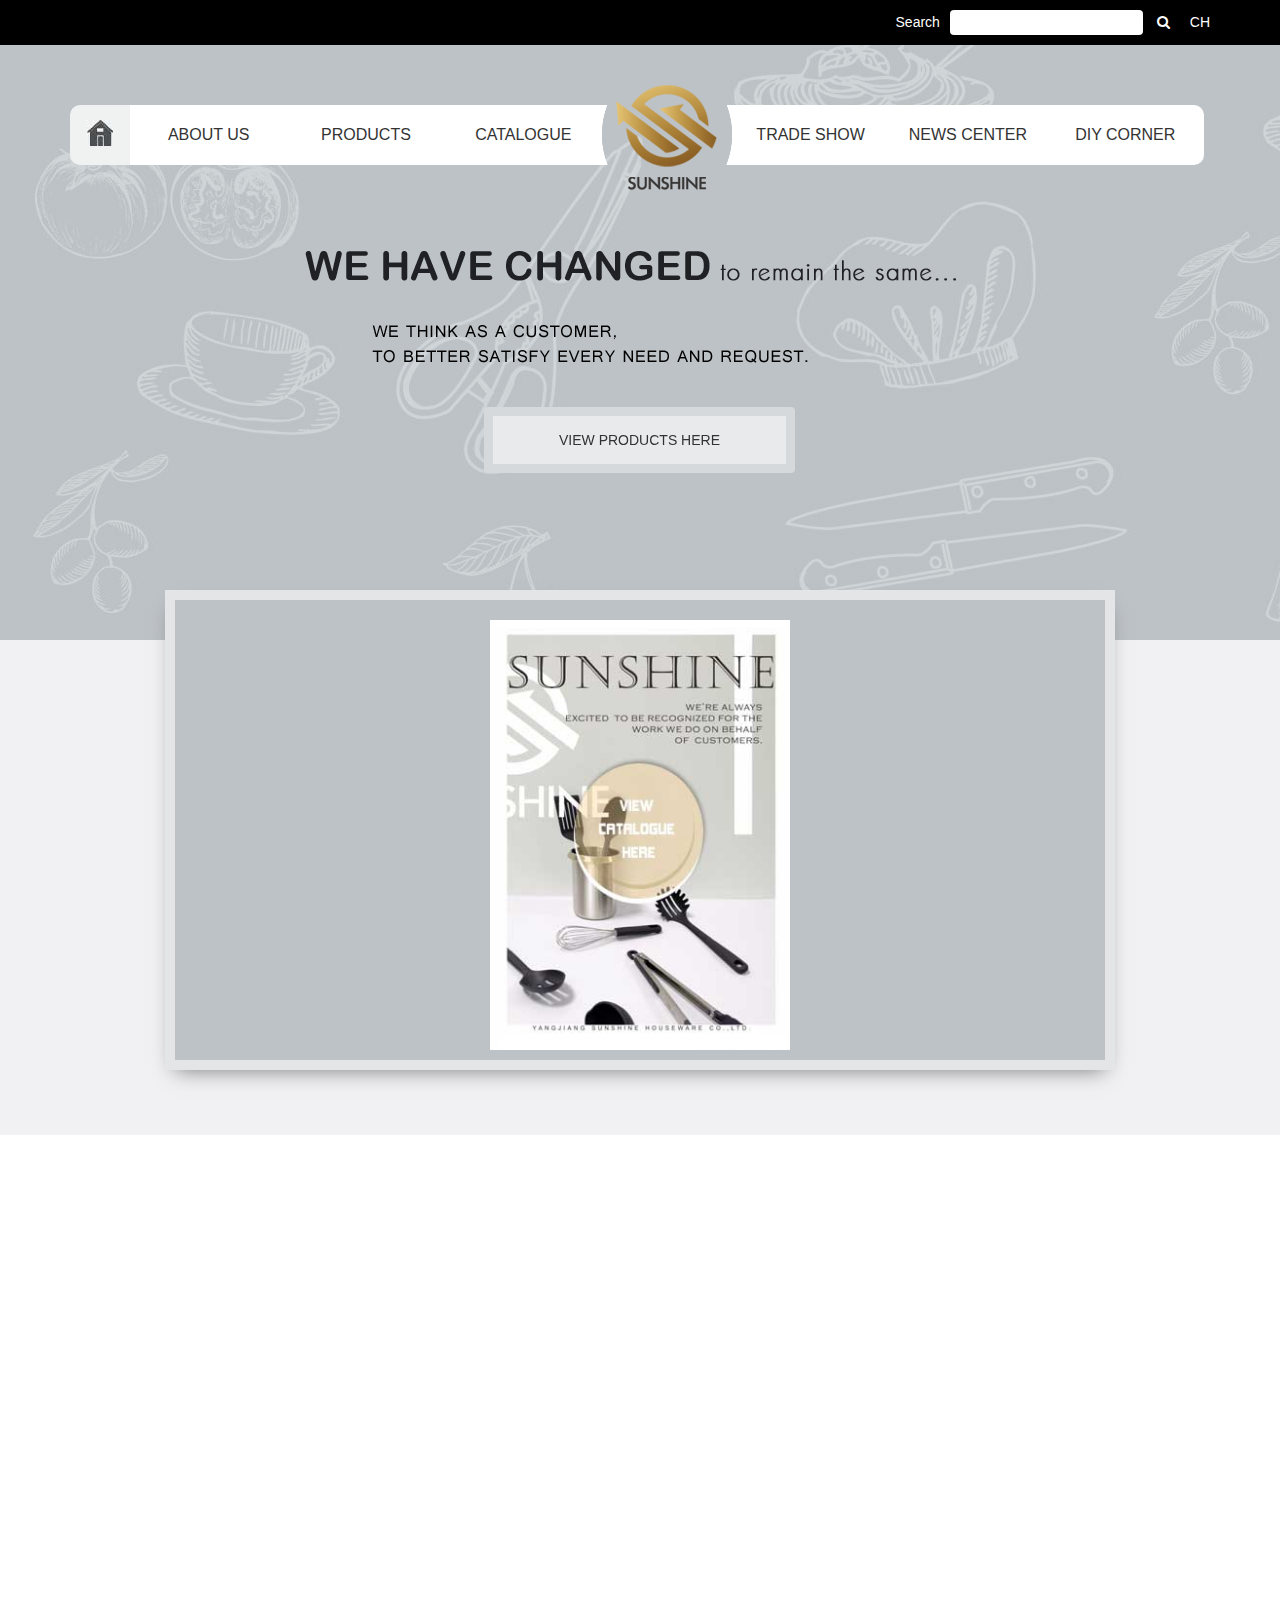
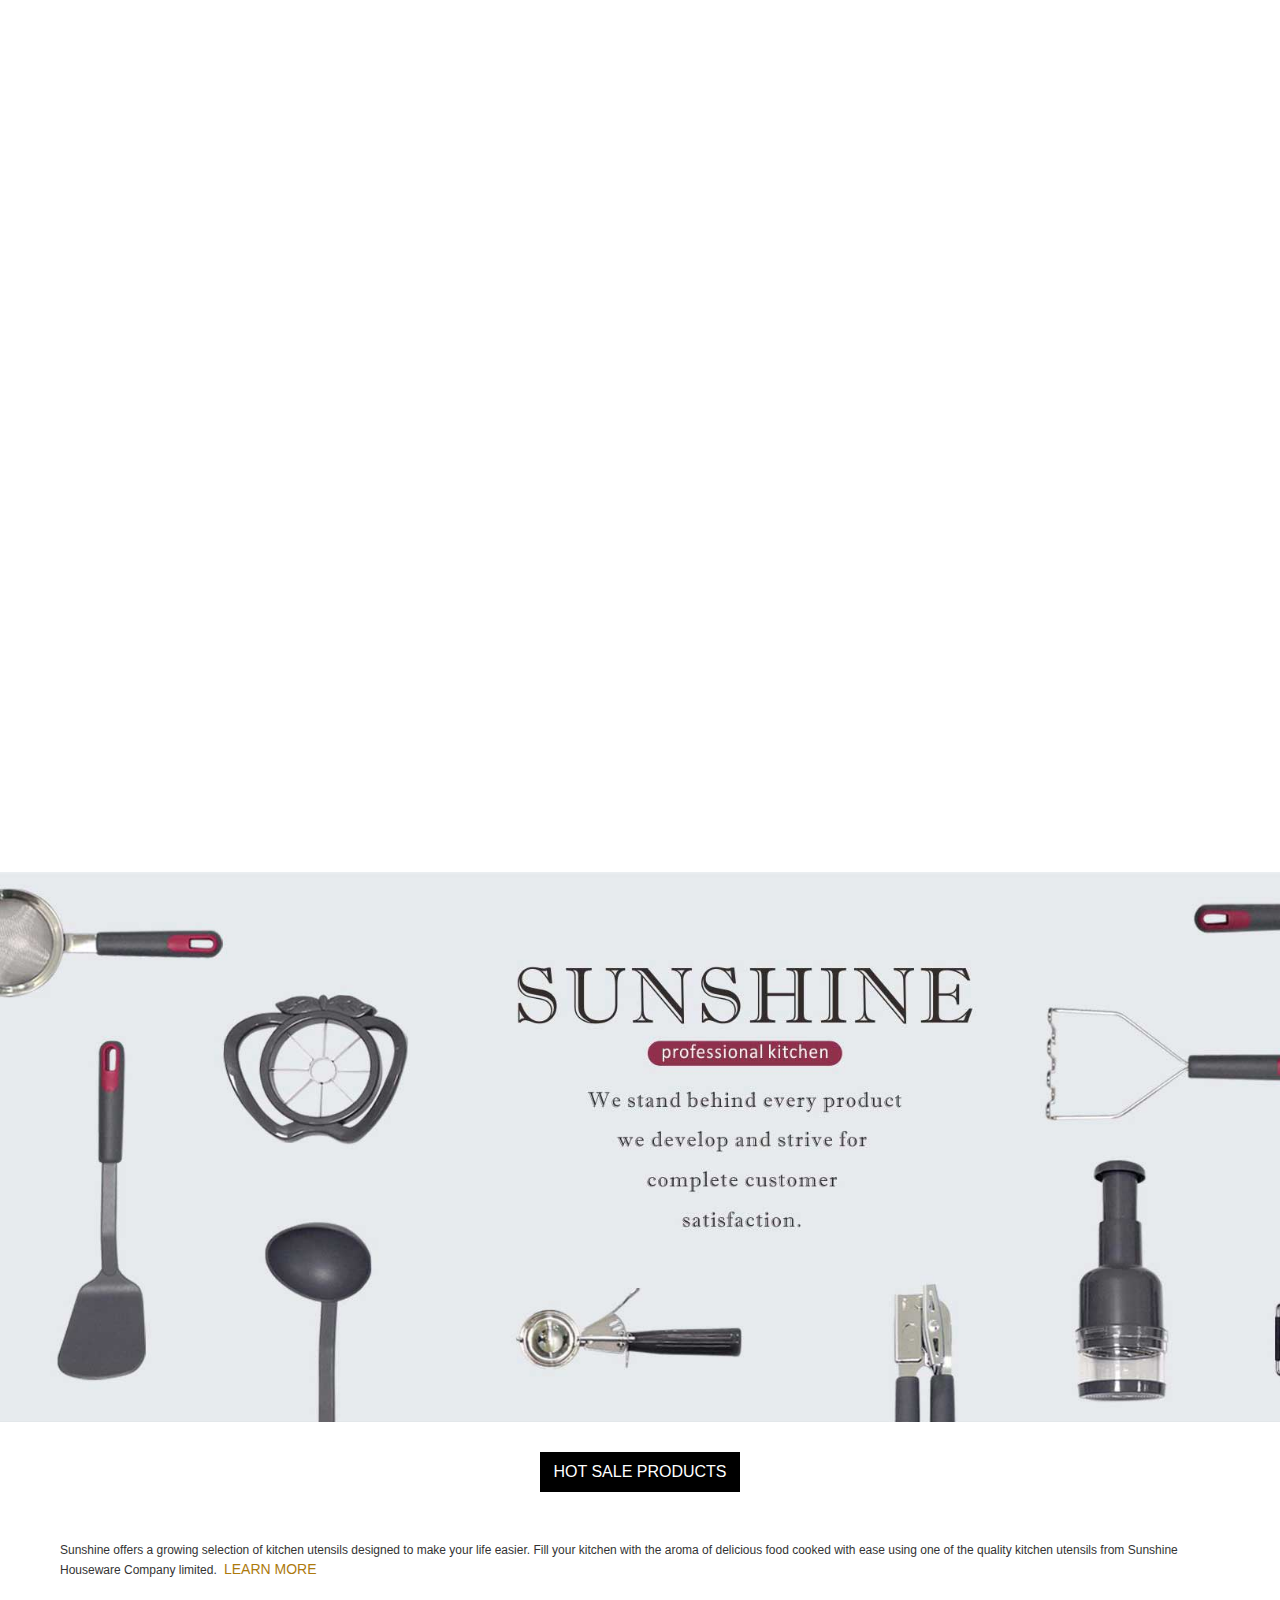
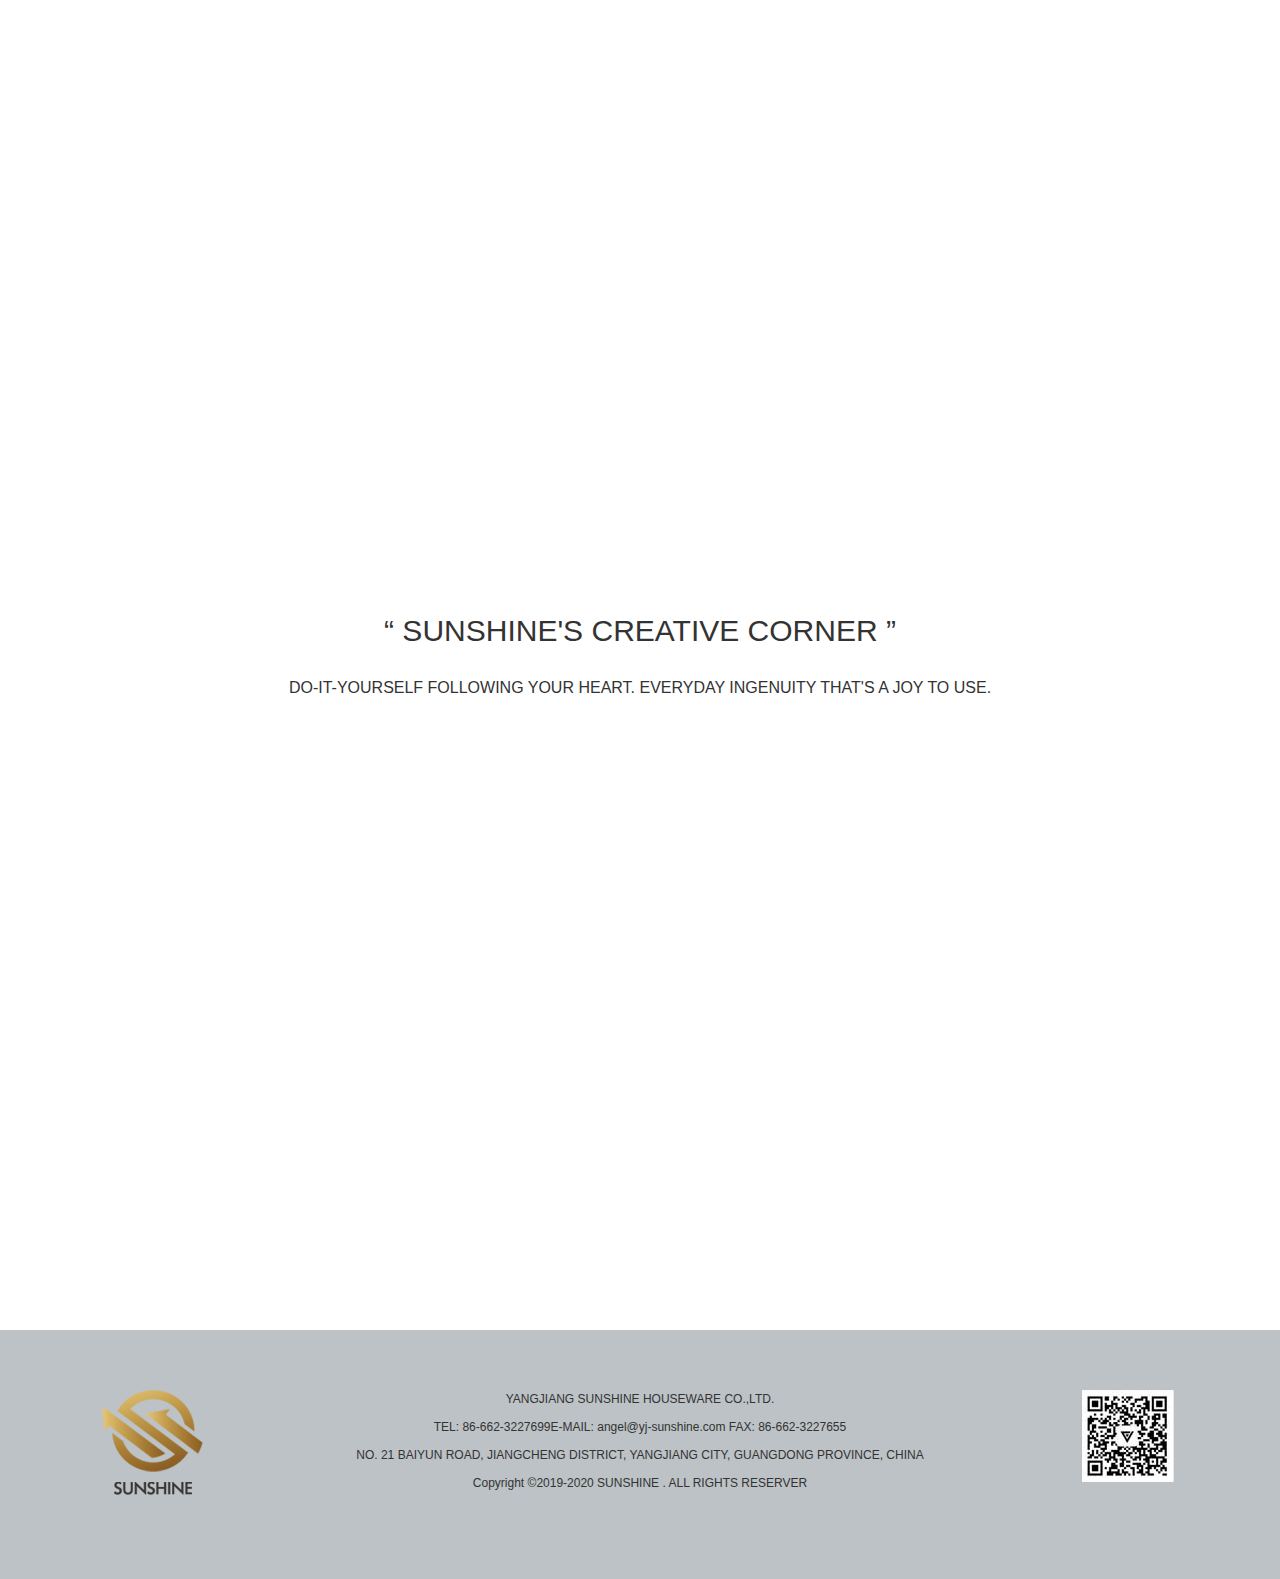
==== commit a8b65282: "srf" ====
--- a/index.html
+++ b/index.html
@@ -226,7 +226,7 @@
 					<div class="col-lg-2 col-md-3 col-sm-4 col-xs-6 mt20">
 						<div class="proList wow fadeInLeft">
 							<div class="proImg"><a href=""><img src="img/1.jpg" alt="" width="100%"></a></div>
-							<div class="img-txt">
+							<div class="pro-txt">
 								<p>A small colour television.</p>
 								<p>A small colour television.</p>
 								<p>A small colour television.</p>
@@ -238,7 +238,7 @@
 					<div class="col-lg-2 col-md-3 col-sm-4 col-xs-6 mt20">
 						<div class="proList wow fadeInLeft">
 							<div class="proImg"><a href=""><img src="img/2.jpg" alt="" width="100%"></a></div>
-							<div class="img-txt">
+							<div class="pro-txt">
 								<p>A small colour television.</p>
 								<p>A small colour television.</p>
 								<p>A small colour television.</p>
@@ -250,7 +250,7 @@
 					<div class="col-lg-2 col-md-3 col-sm-4 col-xs-6 mt20">
 						<div class="proList wow fadeInLeft">
 							<div class="proImg"><a href=""><img src="img/3.jpg" alt="" width="100%"></a></div>
-							<div class="img-txt">
+							<div class="pro-txt">
 								<p>A small colour television.</p>
 								<p>A small colour television.</p>
 								<p>A small colour television.</p>
@@ -262,7 +262,7 @@
 					<div class="col-lg-2 col-md-3 col-sm-4 col-xs-6 mt20">
 						<div class="proList wow fadeInLeft">
 							<div class="proImg"><a href=""><img src="img/1.jpg" alt="" width="100%"></a></div>
-							<div class="img-txt">
+							<div class="pro-txt">
 								<p>A small colour television.</p>
 								<p>A small colour television.</p>
 								<p>A small colour television.</p>
@@ -274,7 +274,7 @@
 					<div class="col-lg-2 col-md-3 col-sm-4 col-xs-6 mt20">
 						<div class="proList wow fadeInLeft">
 							<div class="proImg"><a href=""><img src="img/2.jpg" alt="" width="100%"></a></div>
-							<div class="img-txt">
+							<div class="pro-txt">
 								<p>A small colour television.</p>
 								<p>A small colour television.</p>
 								<p>A small colour television.</p>
@@ -286,7 +286,7 @@
 					<div class="col-lg-2 col-md-3 col-sm-4 col-xs-6 mt20">
 						<div class="proList wow fadeInLeft">
 							<div class="proImg"><a href=""><img src="img/3.jpg" alt="" width="100%"></a></div>
-							<div class="img-txt">
+							<div class="pro-txt">
 								<p>A small colour television.</p>
 								<p>A small colour television.</p>
 								<p>A small colour television.</p>
@@ -298,7 +298,7 @@
 					<div class="col-lg-2 col-md-3 col-sm-4 col-xs-6 mt20">
 						<div class="proList wow fadeInLeft">
 							<div class="proImg"><a href=""><img src="img/1.jpg" alt="" width="100%"></a></div>
-							<div class="img-txt">
+							<div class="pro-txt">
 								<p>A small colour television.</p>
 								<p>A small colour television.</p>
 								<p>A small colour television.</p>
@@ -310,7 +310,7 @@
 					<div class="col-lg-2 col-md-3 col-sm-4 col-xs-6 mt20">
 						<div class="proList wow fadeInLeft">
 							<div class="proImg"><a href=""><img src="img/2.jpg" alt="" width="100%"></a></div>
-							<div class="img-txt">
+							<div class="pro-txt">
 								<p>A small colour television.</p>
 								<p>A small colour television.</p>
 								<p>A small colour television.</p>
--- a/css/style.css
+++ b/css/style.css
@@ -110,6 +110,7 @@
 .link-more{color: #ad7a0d;font-size: 14px;}
 .index-sec5{font-size: 12px;}
 .img-txt{padding:10px;height: 100px;overflow: hidden;font-size: 10px;}
+.pro-txt{padding:10px;height: 85px;overflow: hidden;font-size: 10px;line-height: 10px;}
 .proImg{height: 90px;overflow: hidden;}
 .proList{box-shadow: 0 1px 10px 0px rgba(0,0,0,.2);border-radius: 5px;overflow: hidden;transition: all 0.3s linear;width: 95%;margin: 10px auto}
 .proList:hover{box-shadow: 0 5px 20px 0px rgba(0,0,0,.3)}
--- a/css/responsive.css
+++ b/css/responsive.css
@@ -10,7 +10,7 @@
   .index-txt p{font-size: 14px;height: auto;}
   .index-sec3 img{width: 190px;}
   .cntl-state:nth-child(2n+2) .cntl-icon::before{left: 0;}
-  .proImg{height: 220px;}
+  .proImg{height: 160px;}
   .pro-dec{font-size: 14px;}
   .cntl-image img{width: 22%;}
   .cntl-content {font-size: 14px;padding:0 }
@@ -18,6 +18,7 @@
 }
 @media (min-width: 992px) {
   .diyBtn{font-size: 14px;}
+  /* .pro-txt{font-size: 14px;line-height: 28px;height: 130px} */
   .img-txt{font-size: 14px;line-height: 28px;height: 130px}
   .index-sec1{height: 355px;}
   .footer-area{height: 249px;}
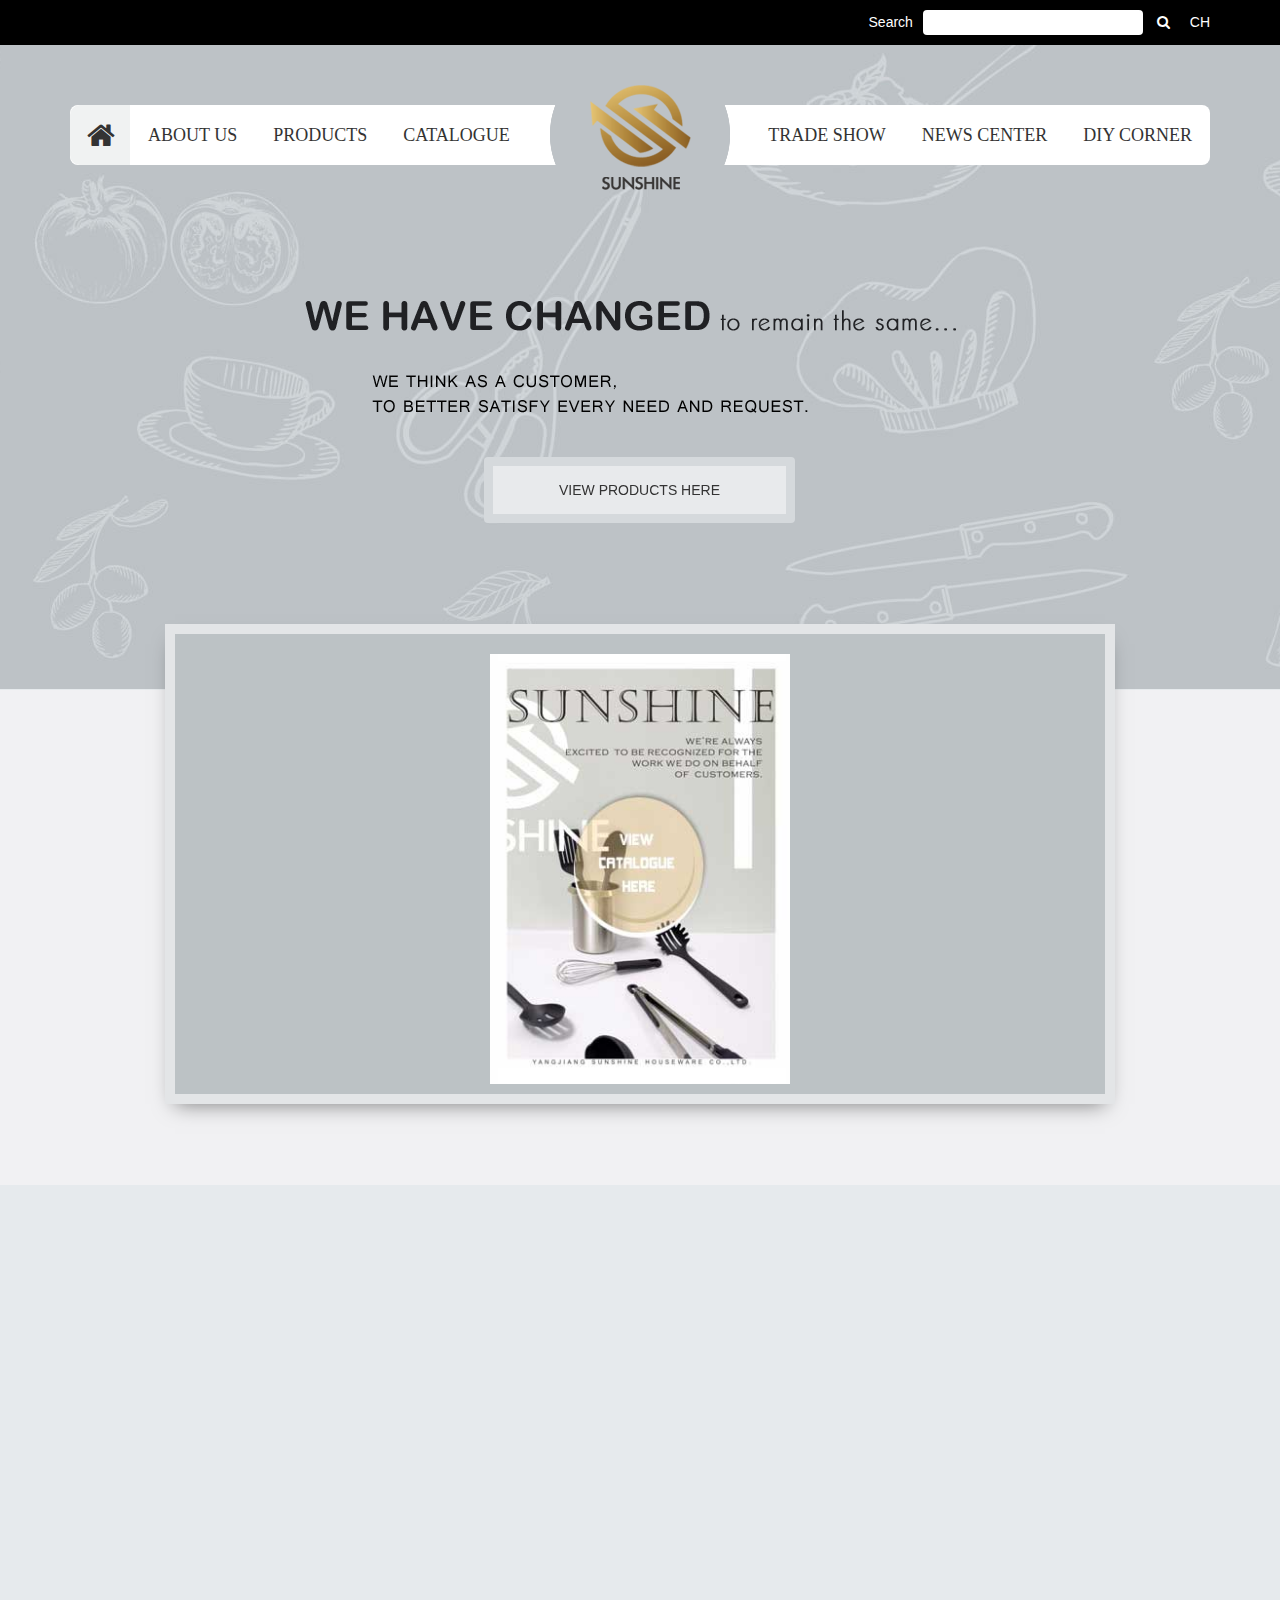
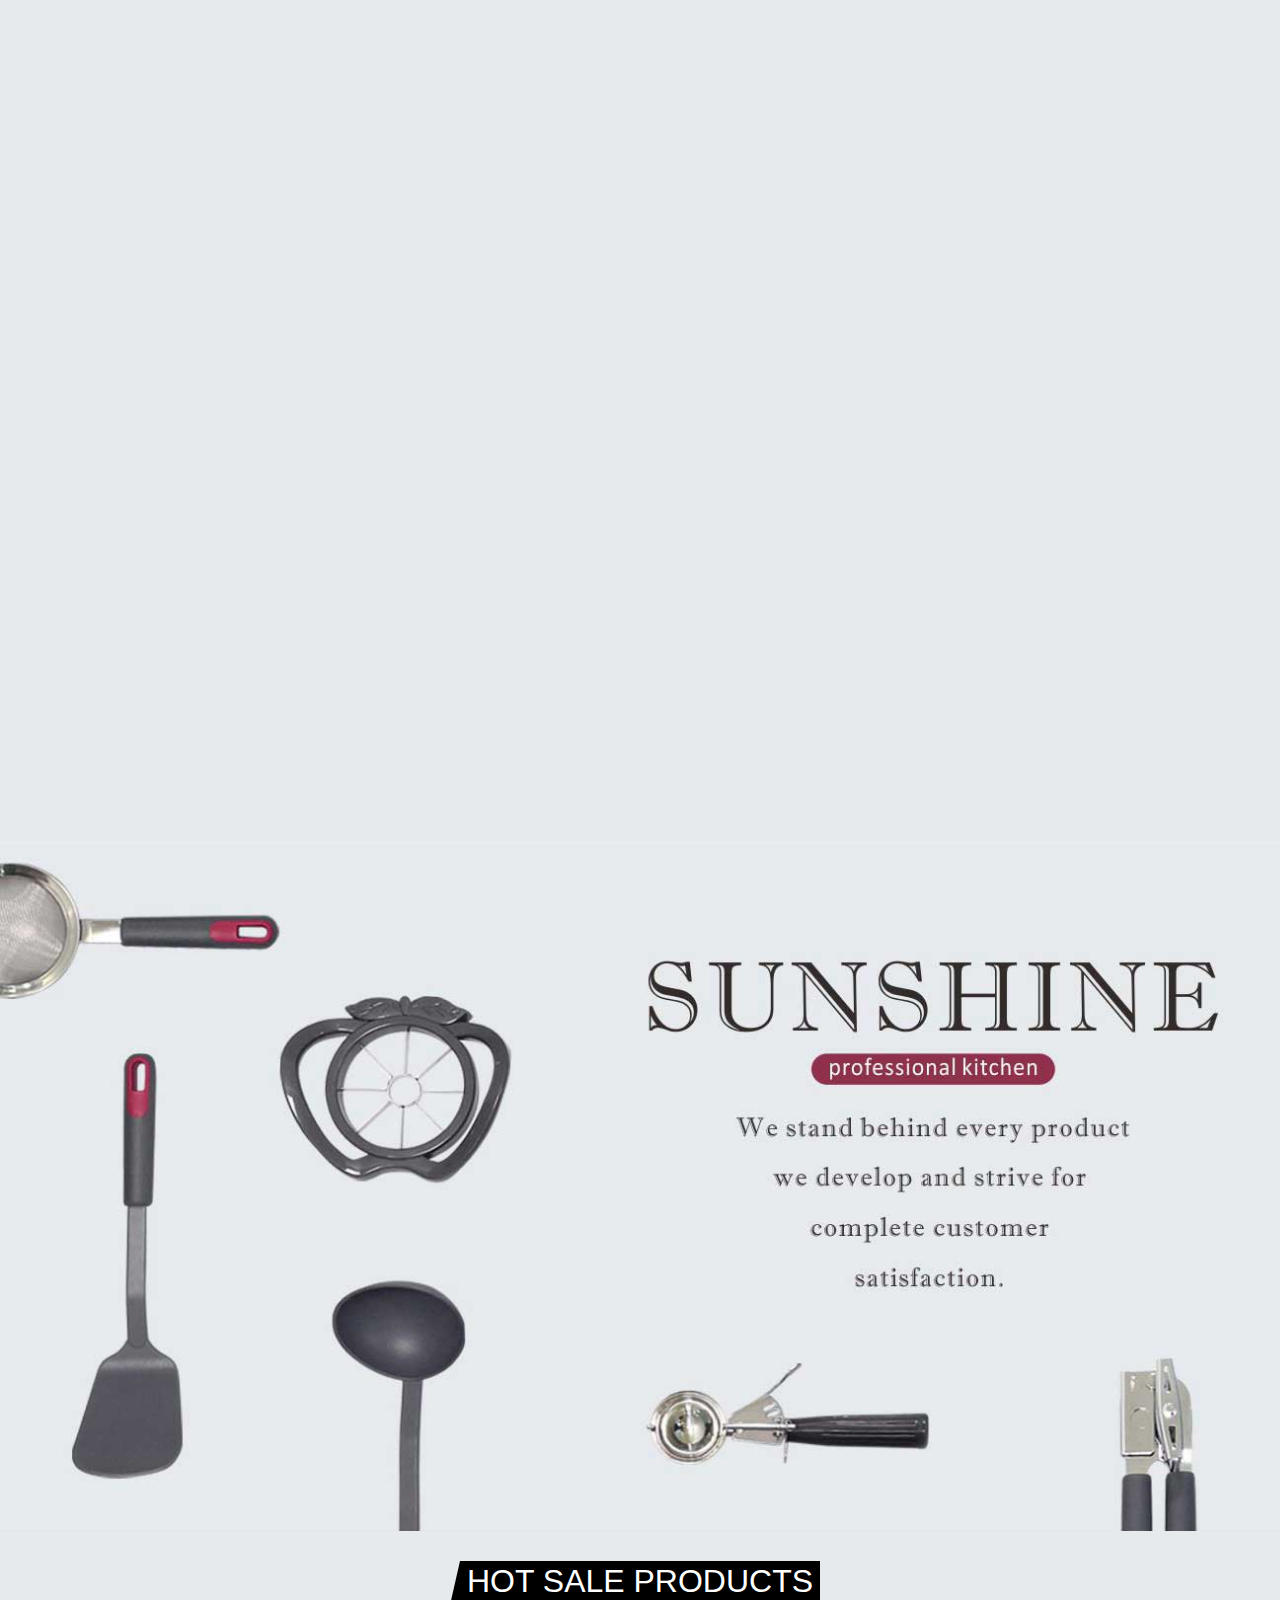
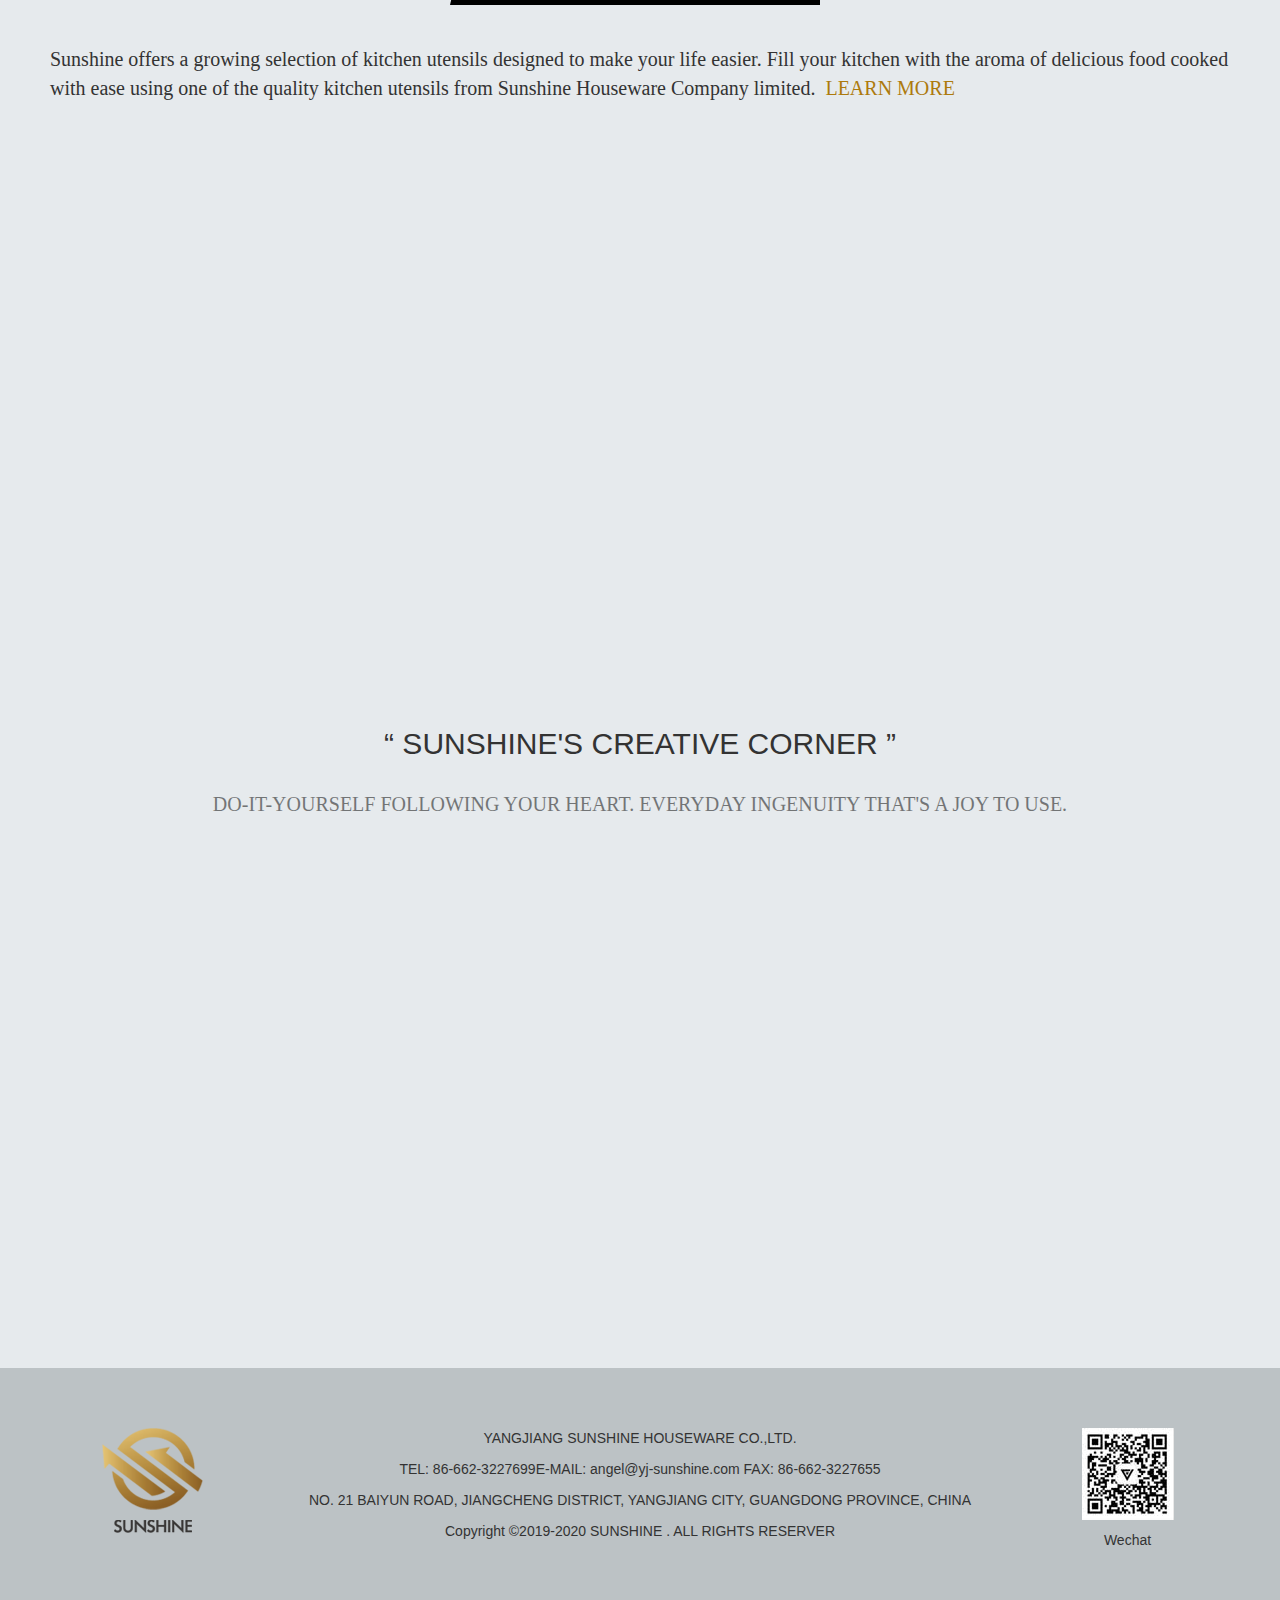
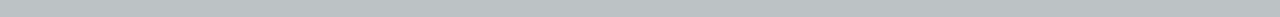
==== commit a72842fe: "样式修改" ====
--- a/index.html
+++ b/index.html
@@ -4,7 +4,7 @@
 <head>
 	<meta charset="utf-8">
 	<meta http-equiv="x-ua-compatible" content="ie=edge">
-	<title>Homepage || conjoint</title>
+	<title>Sunshine</title>
 	<meta name="description" content="">
 	<meta name="viewport" content="width=device-width, initial-scale=1">
 
@@ -20,7 +20,7 @@
 	<link rel="stylesheet" href="css/responsive.css">
 </head>
 
-<body>
+<body class="bg-gray1">
 	<!--[if lt IE 8]>
             <p class="browserupgrade">You are using an <strong>outdated</strong> browser. Please <a href="http://browsehappy.com/">upgrade your browser</a> to improve your experience.</p>
         <![endif]-->
@@ -30,7 +30,7 @@
         <![endif]-->
 	<!-- Header Area Start -->
 	<header class="header-area bg-01">
-		<div class="top hidden-xs">
+		<div class="top hidden-md hidden-sm hidden-xs">
 			<div class="container">
 				<div class="row">
 					<div class="col-md-5 col-md-offset-7 tar">
@@ -43,27 +43,33 @@
 		<div class="nav-wrap wrapper">
 			<div class="container">
 				<div class="row">
-					<div class="col-lg-12 col-md-12 hidden-xs">
+					<div class="col-lg-12 col-md-12 hidden-md hidden-sm hidden-xs">
 						<div class="nav-bar tac">
-							<a href="index.html" class="ico-home tac"><img src="img/ico-home.jpg" alt=""></a>
-							<nav class="nav">
+							<div class="nav-left">
 								<ul>
+									<li class="ico-home"><a href="index.html" class="tac"><i class="fa fa-home"></i></a></li>
 									<li><a href="aboutus.html">ABOUT US</a></li>
 									<li><a href="products.html">PRODUCTS</a></li>
 									<li><a href="catalogue.html">CATALOGUE</a></li>
-									<li class="logo-circle"><img src="img/logo.png" alt=""></li>
+								</ul>
+							</div>
+							<a href="" class="nav-logo">
+								<img src="img/logo.png" alt="">
+							</a>
+							<div class="nav-right">
+								<ul>
 									<li><a href="trade.html">TRADE SHOW</a></li>
 									<li><a href="news.html">NEWS CENTER</a></li>
 									<li><a href="diy.html">DIY CORNER</a></li>
 								</ul>
-							</nav>
-						</div>
-					</div>
-				</div>
-			</div>
-			<div class="mobile-menu hidden-lg hidden-md hidden-sm">
+							</div>
+						</div>
+					</div>
+				</div>
+			</div>
+			<div class="mobile-menu hidden-lg">
 				<div class="m-nav"><span class=""></span><span></span><span class=""></span></div>
-        <div class="icologo"><a href="index.html"><img src="img/logo.png" alt=""></a></div>
+				<div class="icologo"><a href="index.html"><img src="img/logo.png" alt=""></a></div>
 				<ul class="menu">
 					<li><a href="aboutus.html">ABOUT US</a></li>
 					<li><a href="products.html">PRODUCTS</a></li>
@@ -75,7 +81,7 @@
 			</div>
 		</div>
 		<div class="banner tac wow bounceInLeft">
-			<div><img src="img/banner-text.png" alt="" width="60%" style="max-width: 680px"></div>
+			<div class="mt50"><img src="img/banner-text.png" alt="" width="60%" style="max-width: 680px"></div>
 			<div class="mt30 buttonfx btn-green"><a class="shutter-in-horizontal green-border-2" href="#">VIEW PRODUCTS
 					HERE</a></div>
 		</div>
@@ -201,7 +207,8 @@
 								<h4>MISSION</h4>
 								<p class="mt15">Since day one we have strived to be the Earth’s most customer centric
 									company, so we’re always excited to be recognized for the work we do on behalf of
-									customers.<br/>Our aim is to provide best in class service, product expertise and a seamless buying
+									customers.<br />Our aim is to provide best in class service, product expertise and a seamless
+									buying
 									experience for our customers, from concept to execution.</p>
 							</div>
 							<div class="col-sm-5 col-xs-5 tac">
@@ -216,12 +223,12 @@
 		<div class="index-sec5">
 			<div class="wrapper">
 				<div class="tit-tag">HOT SALE PRODUCTS</div>
-				<p class="pd20">Sunshine offers a growing selection of kitchen utensils designed to make your life
+				<p class="txt-02 pd10">Sunshine offers a growing selection of kitchen utensils designed to make your life
 					easier. Fill your kitchen with the aroma of delicious food cooked with ease using one of the quality
 					kitchen utensils from Sunshine Houseware Company limited. <a href="" class="link-more">&nbsp;LEARN
 						MORE</a> </p>
 			</div>
-			<div class="container">
+			<div class="mw1440">
 				<div class="row">
 					<div class="col-lg-2 col-md-3 col-sm-4 col-xs-6 mt20">
 						<div class="proList wow fadeInLeft">
@@ -298,6 +305,54 @@
 					<div class="col-lg-2 col-md-3 col-sm-4 col-xs-6 mt20">
 						<div class="proList wow fadeInLeft">
 							<div class="proImg"><a href=""><img src="img/1.jpg" alt="" width="100%"></a></div>
+							<div class="pro-txt">
+								<p>A small colour television.</p>
+								<p>A small colour television.</p>
+								<p>A small colour television.</p>
+								<p>A small colour television.</p>
+							</div>
+							<div class="tar pd10"><a href="" class="c-red">MORE</a></div>
+						</div>
+					</div>
+					<div class="col-lg-2 col-md-3 col-sm-4 col-xs-6 mt20">
+						<div class="proList wow fadeInLeft">
+							<div class="proImg"><a href=""><img src="img/2.jpg" alt="" width="100%"></a></div>
+							<div class="pro-txt">
+								<p>A small colour television.</p>
+								<p>A small colour television.</p>
+								<p>A small colour television.</p>
+								<p>A small colour television.</p>
+							</div>
+							<div class="tar pd10"><a href="" class="c-red">MORE</a></div>
+						</div>
+					</div>
+					<div class="col-lg-2 col-md-3 col-sm-4 col-xs-6 mt20">
+						<div class="proList wow fadeInLeft">
+							<div class="proImg"><a href=""><img src="img/2.jpg" alt="" width="100%"></a></div>
+							<div class="pro-txt">
+								<p>A small colour television.</p>
+								<p>A small colour television.</p>
+								<p>A small colour television.</p>
+								<p>A small colour television.</p>
+							</div>
+							<div class="tar pd10"><a href="" class="c-red">MORE</a></div>
+						</div>
+					</div>
+					<div class="col-lg-2 col-md-3 col-sm-4 col-xs-6 mt20">
+						<div class="proList wow fadeInLeft">
+							<div class="proImg"><a href=""><img src="img/2.jpg" alt="" width="100%"></a></div>
+							<div class="pro-txt">
+								<p>A small colour television.</p>
+								<p>A small colour television.</p>
+								<p>A small colour television.</p>
+								<p>A small colour television.</p>
+							</div>
+							<div class="tar pd10"><a href="" class="c-red">MORE</a></div>
+						</div>
+					</div>
+					<div class="col-lg-2 col-md-3 col-sm-4 col-xs-6 mt20">
+						<div class="proList wow fadeInLeft">
+							<div class="proImg"><a href=""><img src="img/2.jpg" alt="" width="100%"></a></div>
 							<div class="pro-txt">
 								<p>A small colour television.</p>
 								<p>A small colour television.</p>
@@ -324,7 +379,7 @@
 		</div>
 		<div class="index-sec6">
 			<h2 class="tac mt30">“ SUNSHINE'S CREATIVE CORNER ”</h2>
-			<p class="pd20 tac">DO-IT-YOURSELF FOLLOWING YOUR HEART. EVERYDAY INGENUITY THAT'S A JOY TO USE. </p>
+			<p class="pd20 tac txt-03">DO-IT-YOURSELF FOLLOWING YOUR HEART. EVERYDAY INGENUITY THAT'S A JOY TO USE. </p>
 			<div class="container">
 				<div class="row">
 					<div class="col-lg-3 col-md-4 col-sm-6 col-xs-6 mt20">
@@ -397,6 +452,7 @@
 				</div>
 				<div class="col-lg-2 col-md-2 col-xs-12 tac">
 					<img src="img/wechat.jpg" alt="">
+					<p class="mt10">Wechat</p>
 				</div>
 			</div>
 		</div>
@@ -410,9 +466,11 @@
 	<script src="js/main.js"></script>
 	<script src="js/wow.min.js"></script>
 	<script>
-	var wow = new WOW();
-	wow.init();
-	$('#gallery2').rebox({ selector: 'a' });
+		var wow = new WOW();
+		wow.init();
+		$('#gallery2').rebox({
+			selector: 'a'
+		});
 	</script>
 </body>
 
--- a/css/style.css
+++ b/css/style.css
@@ -44,26 +44,37 @@
 .color2{color: #0f65f7}
 .c-fff{color:#fff;}
 .bg-gray{background: #e3e3e7;}
-.wrapper{max-width: 1200px;margin:0 auto;}
+.bg-gray1{background: #e6eaed;}
+.wrapper{max-width: 1200px; margin-right: auto; margin-left: auto;}
+.mw1440{max-width: 1200px;padding-right: 15px; padding-left: 15px; margin-right: auto; margin-left: auto;}
 .wow { visibility: hidden; }
 /* header部分 */
 .top{height: 45px;background: #000;color: #fff}
-.ico-home{float: left;background: #f0f2f2;width: 60px;height: 60px;padding-top: 15px;border-radius: 10px 0 0 10px}
 .header-area{padding-bottom: 30px}
-.bg-01{background: url('../img/bg-01.jpg') no-repeat center top;}
+.bg-01{background: url('../img/bg-01.jpg') no-repeat center 45px;}
 .nav-wrap{height: 90px;}
-.ipt-search{border-radius: 4px;border:0;padding-left: 10px;margin-left: 10px;height: 25px;line-height: 25px;margin-top: 10px;color: #333}
-.nav-bar{margin-top: 60px;height: 60px;border-radius: 10px;width: 100%;}
+.ipt-search{border-radius: 4px;border:0;padding-left: 10px;margin-left: 10px;height: 25px;line-height: 25px;margin-top: 10px;color: #333;width: 220px;}
+.nav-bar{margin-top: 60px;height: 60px;border-radius: 10px;width: 100%;position: relative;}
 .nav-bar.sticky{position: fixed;left: 0;top: 0;margin-top: 0;z-index: 999;}
-.nav ul{text-align: center;}
-.nav ul li{float: left;height: 60px;line-height: 60px;width: 13.6%;background: #fff;position: relative;}
-.nav ul li a{color: #333;font-size: 14px;}
-.nav ul li a:hover{color: #ca662a;}
-.nav-bar.sticky .logo-circle{display: none;}
-.nav li.logo-circle{width: 130px;height: 130px;background:transparent;padding-top: 20px;top: -40px;position: relative;}
-.nav li:nth-child(3)::after{position: absolute;content: '';display: block;width: 6px;height: 60px;;right: -6px;top:0;background:url('../img/nav-bg-l.png') no-repeat right top;}
-.nav li:nth-child(5)::before{position: absolute;content: '';display: block;width: 6px;height: 60px;;left: -6px;top:0;background:url('../img/nav-bg-r.png') no-repeat left top;}
-.nav li:last-child{border-radius: 0px 10px 10px 0px }
+.nav-bar.sticky .nav-logo{display: none;}
+.nav-bar.sticky .nav-right {float: left;}
+.nav-bar.sticky .nav-right ul{float: left;}
+.nav-bar.sticky .nav-left::after {display: none}
+.nav-bar.sticky .nav-right::before {display: none}
+.nav-bar.sticky li{padding: 0px 29px;}
+.nav-left{float: left;background: #fff;width: 480px;position: relative;border-top-left-radius: 8px;border-bottom-left-radius: 8px;}
+.nav-logo{float: none;position: absolute;left:520px;top: -20px}
+.nav-right{float: right;background: #fff;width: 480px;position: relative;border-top-right-radius: 8px;border-bottom-right-radius: 8px;}
+.nav-left ul{float: left;}
+.nav-right ul{float: right;}
+.nav-bar li{float: left;padding: 0px 18px;height: 60px;line-height: 60px;transition: all 0.3s linear;cursor: pointer;}
+.nav-bar li:hover{background: #ddd}
+.nav-bar li:hover a{color: #e96656}
+.nav-bar li a{font-size: 18px;font-family: 'Calibri';color:#333;}
+.nav-left::after{position: absolute;content: '';display: block;width: 6px;height: 60px;;right: -6px;top:0;background:url('../img/nav-bg-l.png') no-repeat right top;}
+.nav-right::before{position: absolute;content: '';display: block;width: 6px;height: 60px;;left: -6px;top:0;background:url('../img/nav-bg-r.png') no-repeat left top;}
+.ico-home{background: #f0f2f2;width: 60px;height: 60px;padding: 0 17px!important;border-radius: 10px 0 0 10px;line-height: 70px!important}
+.ico-home i{font-size: 30px;}
 .mobile-menu{height: 60px;background: #fff;border-bottom: 1px solid #ddd;}
 .menu{ position: absolute; z-index: 999; top: 60px; width: 100%;  left: 0;background: #fff;height: 0;overflow: hidden;-webkit-transition: 0.5s all; -o-transition: 0.5s all; transition: 0.5s all;}
 .menu.active{height: 294px;}
@@ -77,10 +88,12 @@
 .m-nav span.active:nth-child(1) {transform: translateY(7px) rotate(45deg); transition: all .5s;top:19px;background: #e96656;}
 .m-nav span.active:nth-child(2) {display:none}
 .m-nav span.active:nth-child(3) {transform: translateY(-9px) rotate(-45deg);transition: all .5s;background: #e96656;}
+.txt-02{font-size: 12px;font-family: 'Calibri';}
+.txt-03{font-size: 20px;font-family: 'Calibri';color: #000;opacity: 0.5;}
 
 
 /* footer部分 */
-.foot-txt{margin-top:10px;line-height: 1.5;font-size: 12px;}
+.foot-txt{margin-top:10px;line-height: 1.5;font-size: 12px;font-family: Arial;}
 .footer-area{padding-top: 60px;background: #bcc2c5;height: 480px;}
 
 /* index首页 */
@@ -97,8 +110,8 @@
 .shutter-in-horizontal:hover:before, .shutter-in-horizontal:focus:before, .shutter-in-horizontal:active:before {  -webkit-transform: scaleX(1);  -ms-transform: scaleX(1); transform: scaleX(1); }
 .banner img{max-width: 680px;width: 90%;}
 .index-sec1{background: #f1f1f3;height: 300px;}
-.imgView{width: 650px;height: 300px;border: 10px solid #e3e5e7;background: #bcc2c5;margin: 0 auto;position: relative;top: -50px;box-shadow: 0 10px 20px -10px rgba(0,0,0,.5);-webkit-transition: all .5s;  -o-transition: all .6s;transition: all .6s;cursor: pointer;}
-.imgView:hover{background: #b6b2a1;}
+.imgView{width: 650px;height: 300px;border: 10px solid #e3e5e7;background: #bcc2c5;margin: 0 auto;position: relative;top: -66px;box-shadow: 0 10px 20px -10px rgba(0,0,0,.5);-webkit-transition: all .5s;  -o-transition: all .6s;transition: all .6s;cursor: pointer;}
+.imgView:hover{background: #dec5c2;}
 .img-box{width: 170px;height: 240px;margin:20px auto;-webkit-transition: all .4s; -o-transition: all .4s;transition: all .5s;overflow: hidden;}
 .img-box:hover{-webkit-transform: scale(1.1); -ms-transform: scale(1.1);transform: scale(1.1)}
 .index-sec2{background: url('../img/bg-03.jpg') repeat-y 45% top;padding: 40px 10px}
@@ -106,16 +119,17 @@
 .index-txt p{font-size: 10px;height: 82px;overflow: hidden;}
 .index-sec3 img{width: 130px;margin-top: 10px}
 .index-sec4{background:  url('../img/bg-04.jpg') no-repeat;background-size: cover;height: 150px;}
-.tit-tag{background: #000;color: #fff;width: 200px;font-size: 16px;margin: 30px auto;text-align: center;height: 40px;line-height: 40px;}
+.tit-tag{background: #000;color: #fff;width: 200px;font-size: 16px;margin: 30px auto;text-align: center;height: 44px;line-height: 40px;position: relative;}
+.tit-tag::before{position: absolute;content: '';display:inline-block;left: -10px;top:0;width: 0;height: 0;border-width: 22px 5px;border-style: solid;border-color: transparent;border-right-color:#000;border-bottom-color: #000; }
 .link-more{color: #ad7a0d;font-size: 14px;}
 .index-sec5{font-size: 12px;}
-.img-txt{padding:10px;height: 100px;overflow: hidden;font-size: 10px;}
-.pro-txt{padding:10px;height: 85px;overflow: hidden;font-size: 10px;line-height: 10px;}
+.img-txt{padding:10px;height: 98px;overflow: hidden;font-size: 10px;font-family: 'Calibri';color: #363636}
+.pro-txt{padding:6px;height: 85px;overflow: hidden;font-size: 10px;line-height: 10px;}
 .proImg{height: 90px;overflow: hidden;}
-.proList{box-shadow: 0 1px 10px 0px rgba(0,0,0,.2);border-radius: 5px;overflow: hidden;transition: all 0.3s linear;width: 95%;margin: 10px auto}
+.proList{box-shadow: 0 1px 10px 0px rgba(0,0,0,.2);border-radius: 5px;overflow: hidden;transition: all 0.3s linear;width: 100%;margin: 10px auto}
 .proList:hover{box-shadow: 0 5px 20px 0px rgba(0,0,0,.3)}
 .c-red{color: #ff9191}
-.index-sec6{padding: 30px 0}
+.index-sec6{padding: 30px 0 50px}
 .diyImg{text-align: center;}
 .diyImg img{border-radius: 50%;width: 150px;height: 150px;;margin: 10px auto}
 .diyBtn{display: inline-block;text-align: center;;width: 160px;margin: 10px auto;background: #979b9f;height: 30px;line-height: 30px;;color: #fff;border-radius: 6px;font-size: 12px;}
@@ -150,11 +164,11 @@
 .choose-bar{height: 47px;background: #656565;color: #fff;font-size: 12px;}
 .choose-bar a{display:inline-block;color: #fff;line-height: 47px;font-size: 12px;}
 .choose-bar a.active{color: #d8c45b;}
-.pro-sec1{background: url('../img/pro-bg.jpg') no-repeat 90% center;padding: 120px 0}
+.pro-sec1{padding-top: 120px;padding-bottom: 120px}
 .pro-sec2{padding: 40px 0}
 .pro-img{width: 100%;margin: 0 auto;max-height: 214px;}
 .pro-dec{margin-top: 30px;font-size: 10px;}
-.txt-01{line-height: 32px;}
+.txt-01{line-height: 16px;font-family: Arial;font-size: 10px;}
 
 /* catalogue.html */
 .bg-06{background: url('../img/cate-bg.jpg') no-repeat center top;}
@@ -166,7 +180,7 @@
 .cata-item{padding: 45px 10px}
 
 /* trade.html */
-.bg-03{background: url('../img/trade-bg.jpg') no-repeat 100% 100%;background-size: cover;min-height: 180px;}
+.bg-03{background: url('../img/trade-bg.jpg') no-repeat 100% 60px;background-size: contain;min-height: 210px;}
 
 /* news.html */
 .bg-04{min-height: 270px;background: #bcc2c5;}
@@ -179,11 +193,11 @@
 .diy-tit{text-align: center;color: #fff}
 
 /* aboutus.html */
-.aboutus-img {margin-top: 40px;}
-.bg-02 { background: url('../img/bg-02.jpg') no-repeat center top;background-size: 100% 100%;}
+.aboutus-image {margin-top: 20px;}
+.bg-02 { background: url('../img/bg-02.jpg') no-repeat center 45px;}
 .lineheight29 { line-height: 29px;}
-.content { font-size: 16px; padding-bottom: 100px;}
-.aboutus-img { background-color: #ffffff; border-radius: 20px;}
-.mt155 {  margin-top: 155px;}
+.con-01 { font-size: 16px; padding-bottom: 80px;padding-top: 25px;}
+.aboutus-right { background-color: #ffffff;border-radius: 20px;width: 100%;height: 100%;display: inline-block;padding: 0 15px;}
+.mt-img {  margin-top: 154px;}
 .img-left,.img-right{width: 50%;}
 .img-left img,.img-right img{width: 100%;}--- a/css/responsive.css
+++ b/css/responsive.css
@@ -1,9 +1,11 @@
 @media (min-width: 768px) {
+  .aboutus-text{width: 52%;}
+  .aboutus-image { width: 48%; margin-top: 0;}
+  .aboutus-right img{ width: 263px;height: 208px;}
   .diyImg img{width: 210px;height: 210px;}
-  .bg-01 {min-height: 640px;}
+  .bg-01 {min-height: 690px;}
   .nav-wrap{height: 190px;}
-  .nav ul li a{font-size: 10px;}
-  .nav ul li{width: 10%;}
+  .txt-01{line-height: 22px;font-size: 14px;}
   .index-sec1{height: 355px;}
   .index-sec4{height: 350px;}
   .aboutus-img{margin-top: 0}
@@ -17,30 +19,39 @@
   .cntl-icon::before{width: 90px; }
 }
 @media (min-width: 992px) {
+  .tit-tag{width: 360px;font-size: 32px;}
   .diyBtn{font-size: 14px;}
-  /* .pro-txt{font-size: 14px;line-height: 28px;height: 130px} */
-  .img-txt{font-size: 14px;line-height: 28px;height: 130px}
+  .img-txt{font-size: 16px;line-height: 28px;height: 130px}
   .index-sec1{height: 355px;}
   .footer-area{height: 249px;}
-  .nav ul li a{font-size: 14px;}
-  .nav ul li{width: 12%;}
+  /* .nav ul li a{font-size: 14px;}
+  .nav ul li{width: 12%;} */
   .index-sec4{height: 450px;}
   .cntl-content {font-size: 16px; }
   .cntl-content h4 {font-size: 22px; }
 }
 @media (min-width: 1200px) {
+  .txt-01{line-height: 32px;font-size: 16px;}
+  .nav li.logo-circle{width: 160px;height: 160px;}
   .index-sec1{height: 495px;}
   .imgView{width: 950px;height: 480px;}
   .img-box{width: 300px;height: 430px;}
-  .foot-txt{margin-top: 0;}
-  .nav ul li a{font-size: 16px;}
-  .nav ul li{width: 13.8%;}
-  .index-sec4{height: 550px;}
+  .foot-txt{margin-top: 0;font-size: 14px;}
+  /* .nav ul li a{font-size: 16px;}
+  .nav ul li{width: 13.8%;} */
+  .index-sec4{height: 689px;}
   .proImg {height: 110px;}
   .p-tags{font-size: 13px;width: 160px;height: 64px;}
   .bg-02{padding-bottom: 10px;}
   .pro-dec{font-size: 16px;}
-  .bg-03{background: url('../img/trade-bg.jpg') no-repeat center center;background-size: contain;min-height: 430px;}
+  .bg-03{background: url('../img/trade-bg.jpg') no-repeat center 45px;min-height: 475px;}
   .bg-05{min-height: 420px;}
   .cntl-image img{width: 23%;}
+  .txt-02{font-size: 20px;}
+  .link-more{font-size: 20px;}
+}
+@media (min-width: 1440px) {
+  .mw1440{max-width: 1440px;}
+  .proImg {height: 150px;}
+  .pro-txt{height: 98px;}
 }